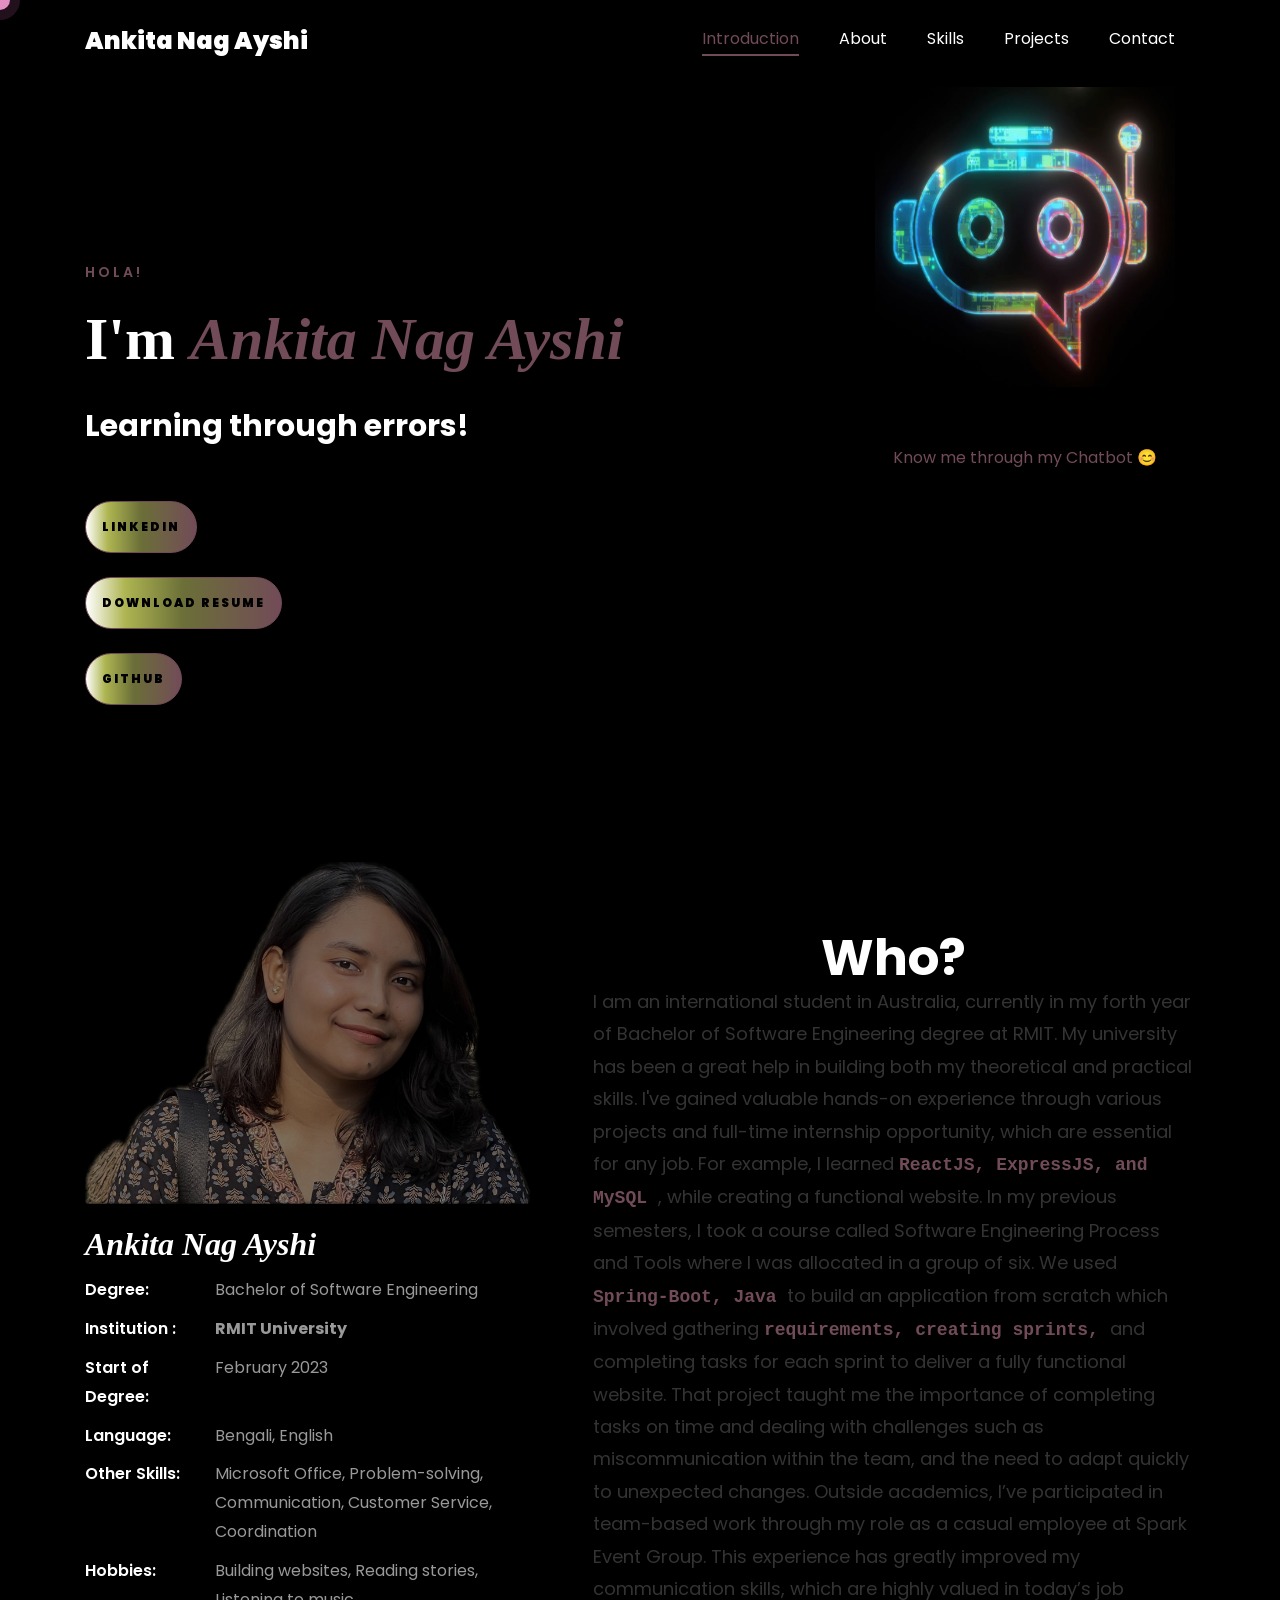
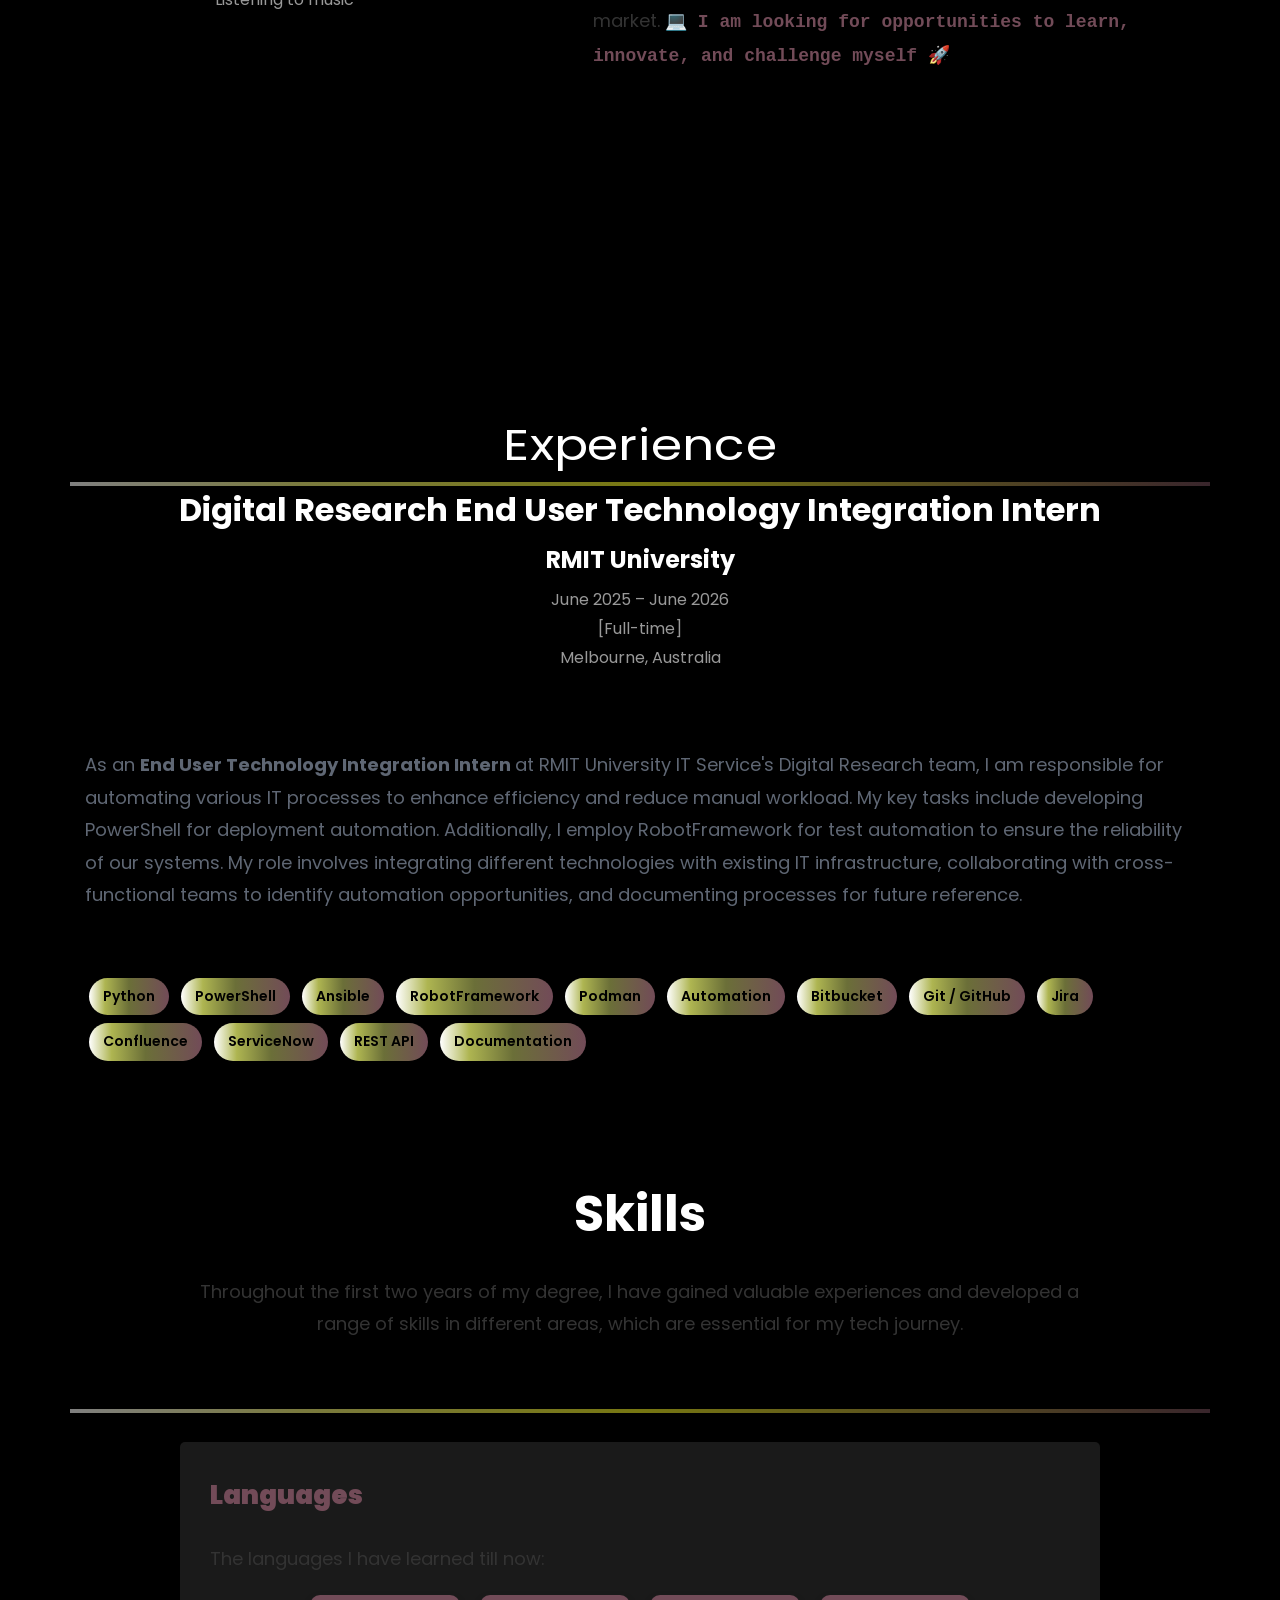
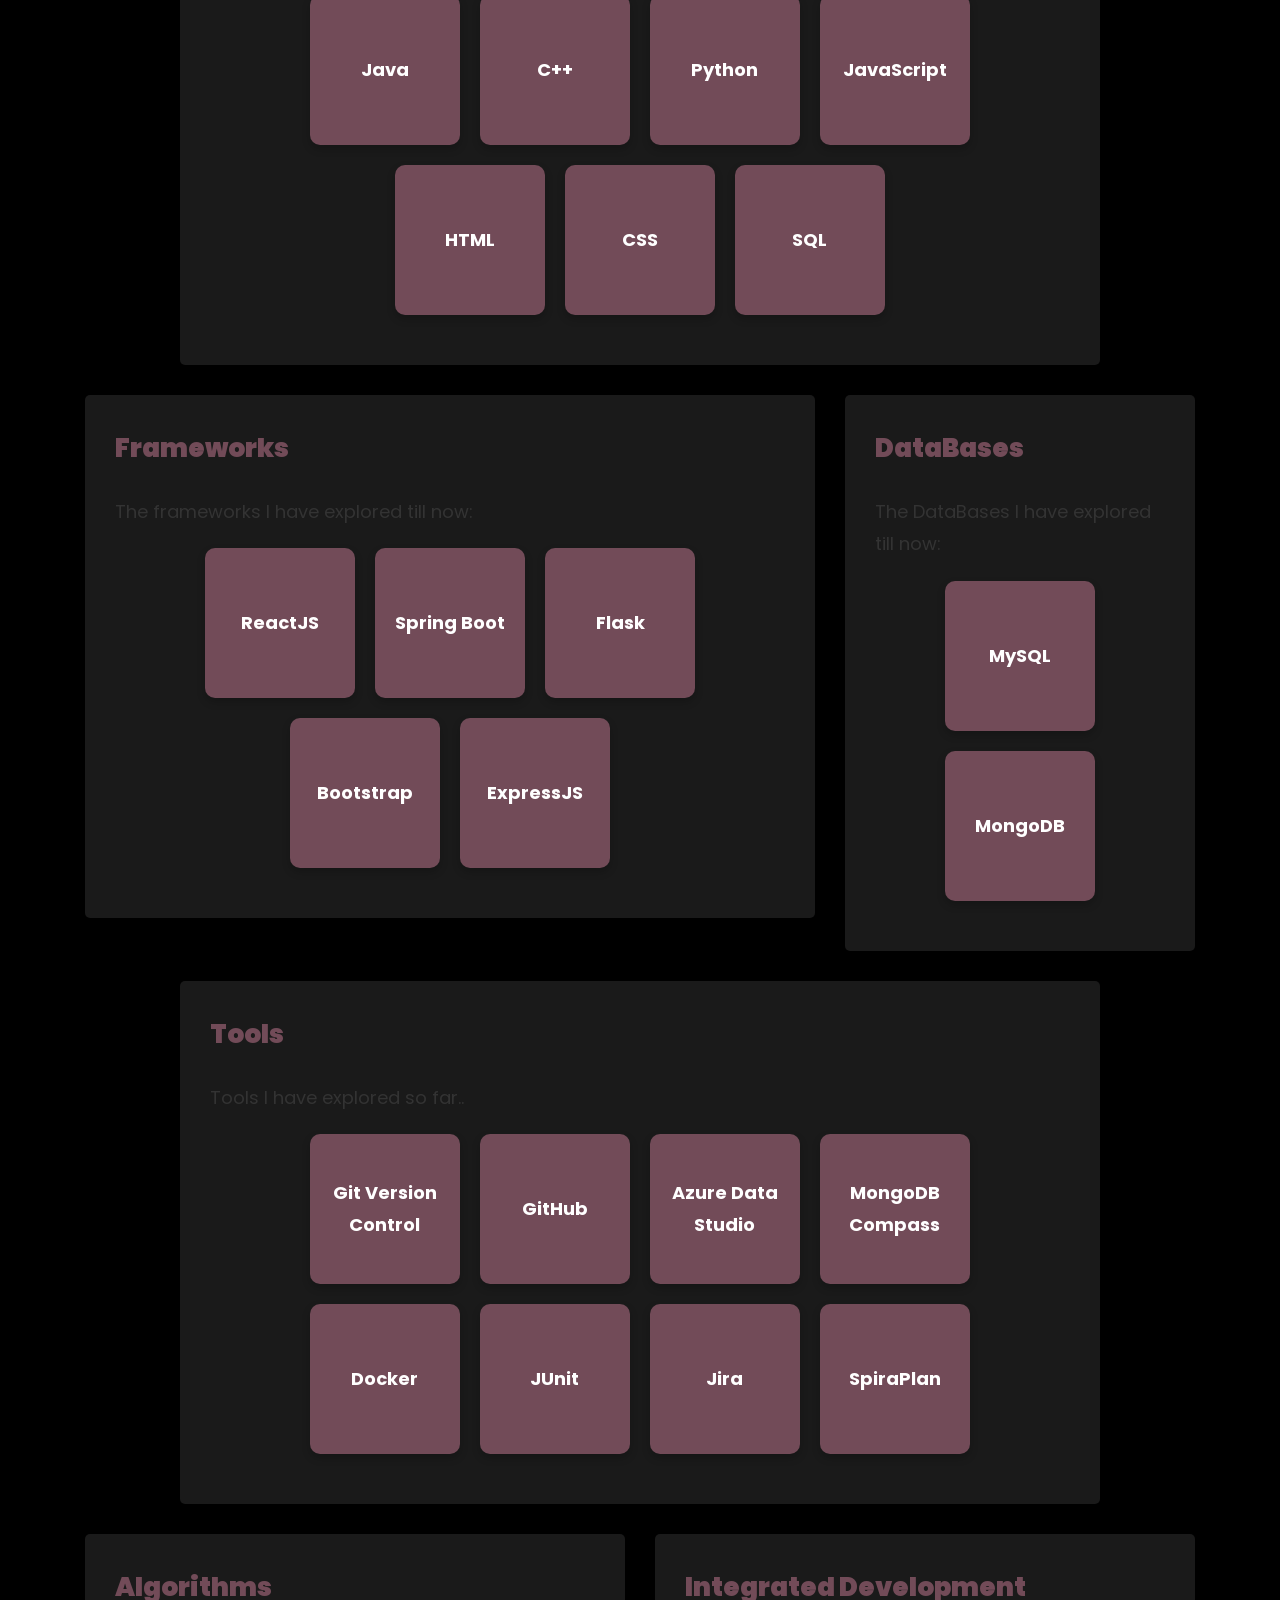
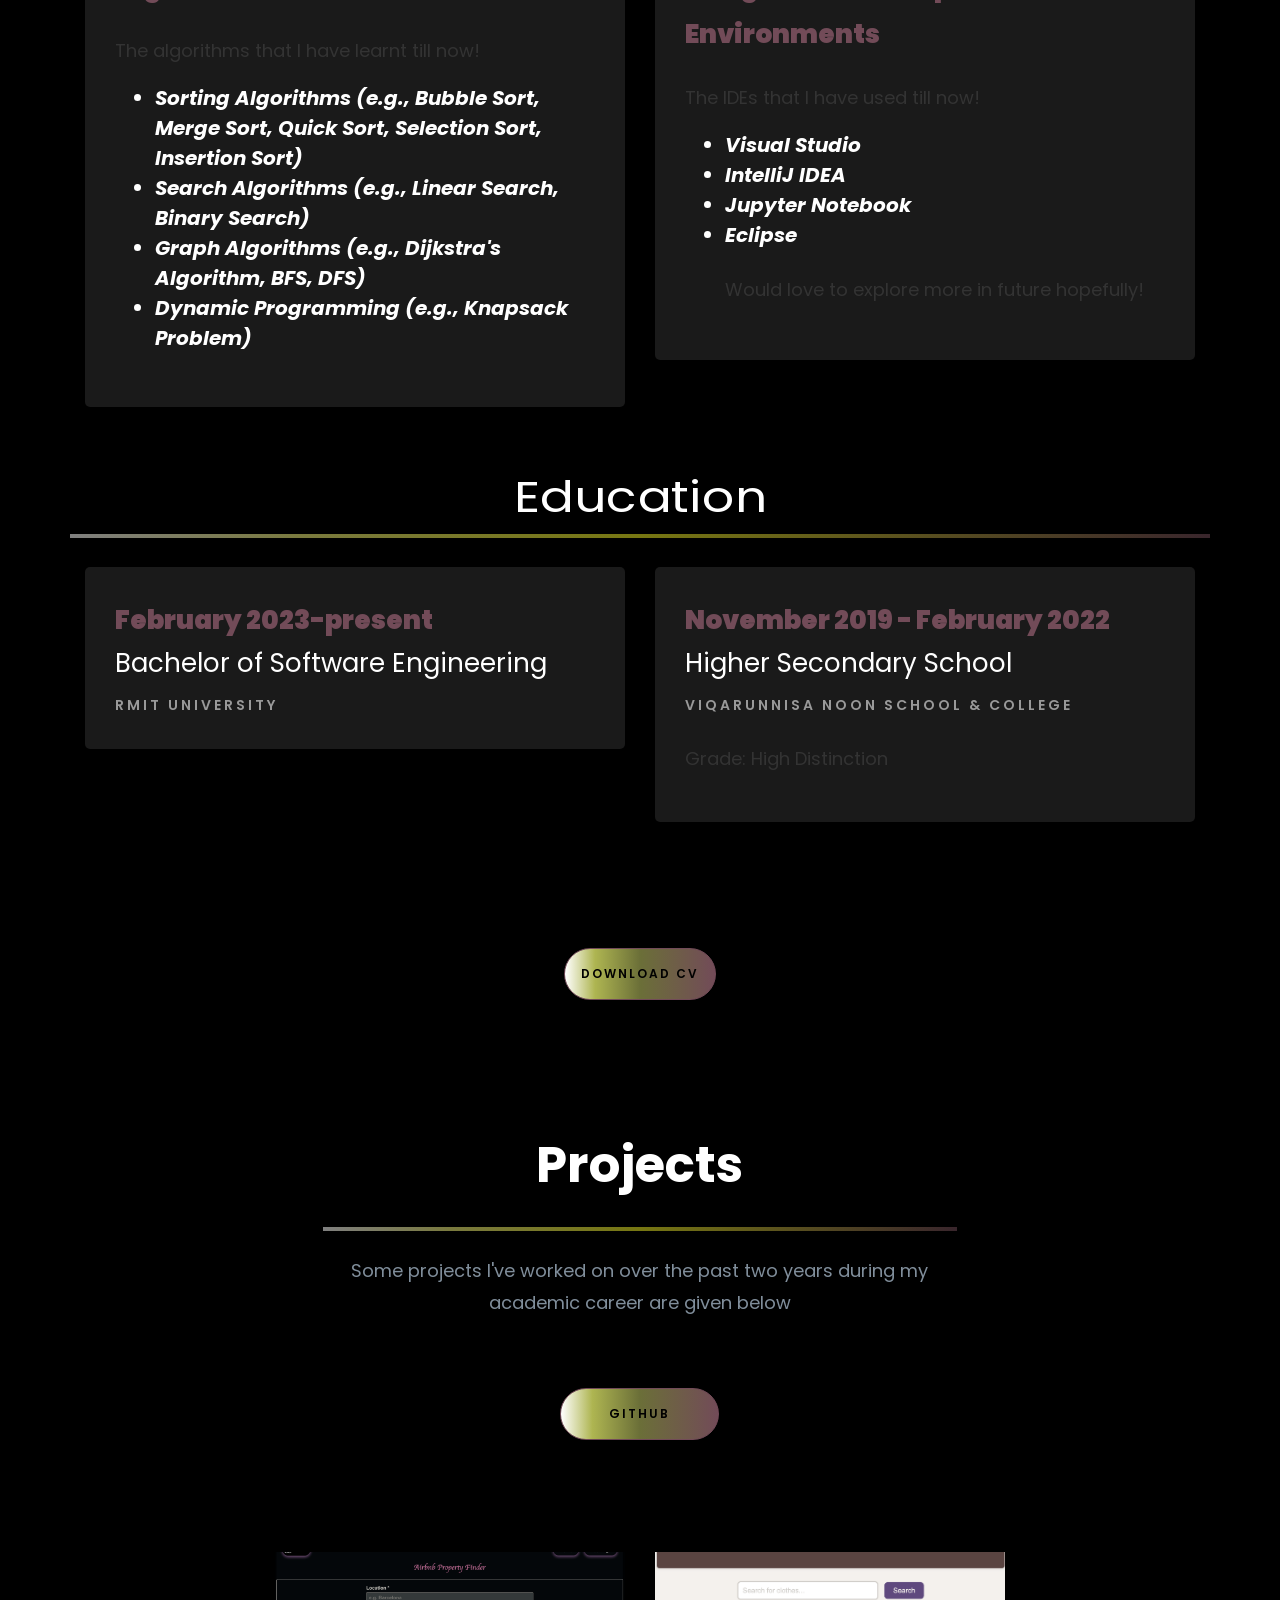
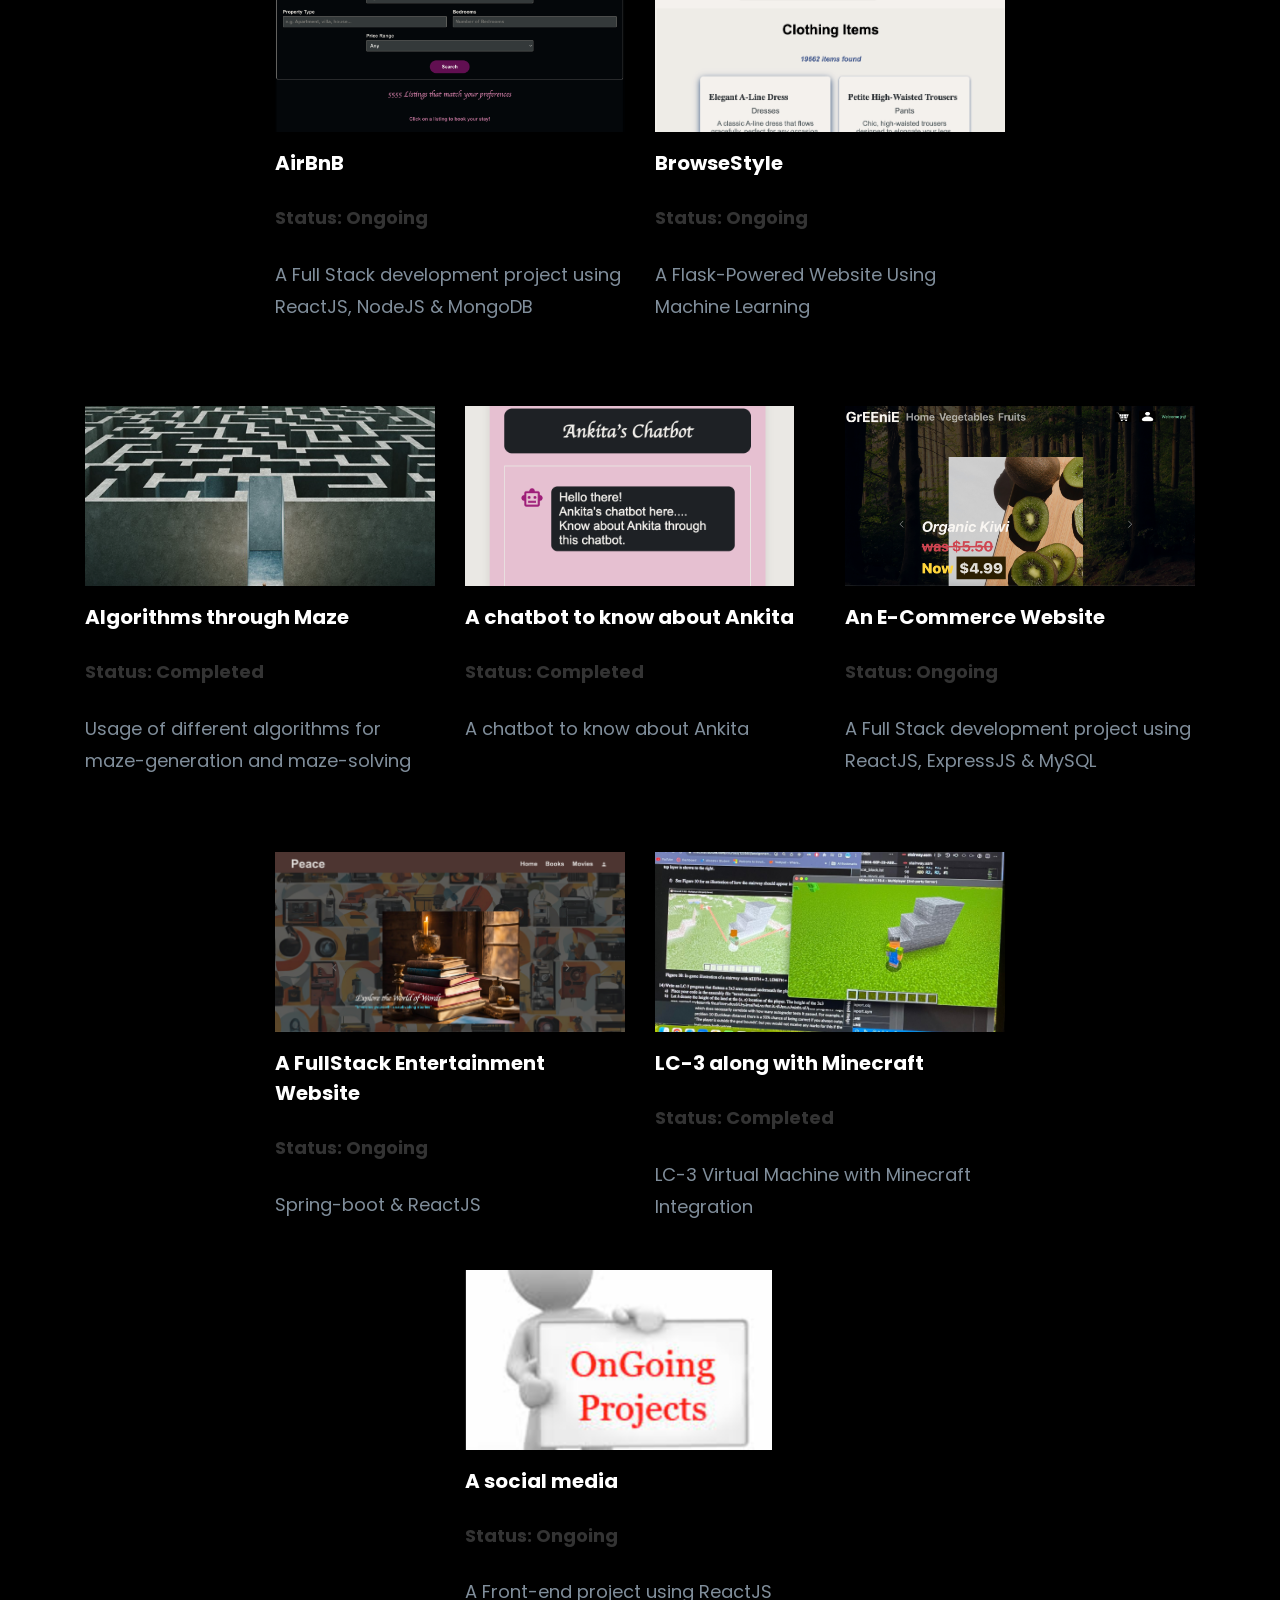
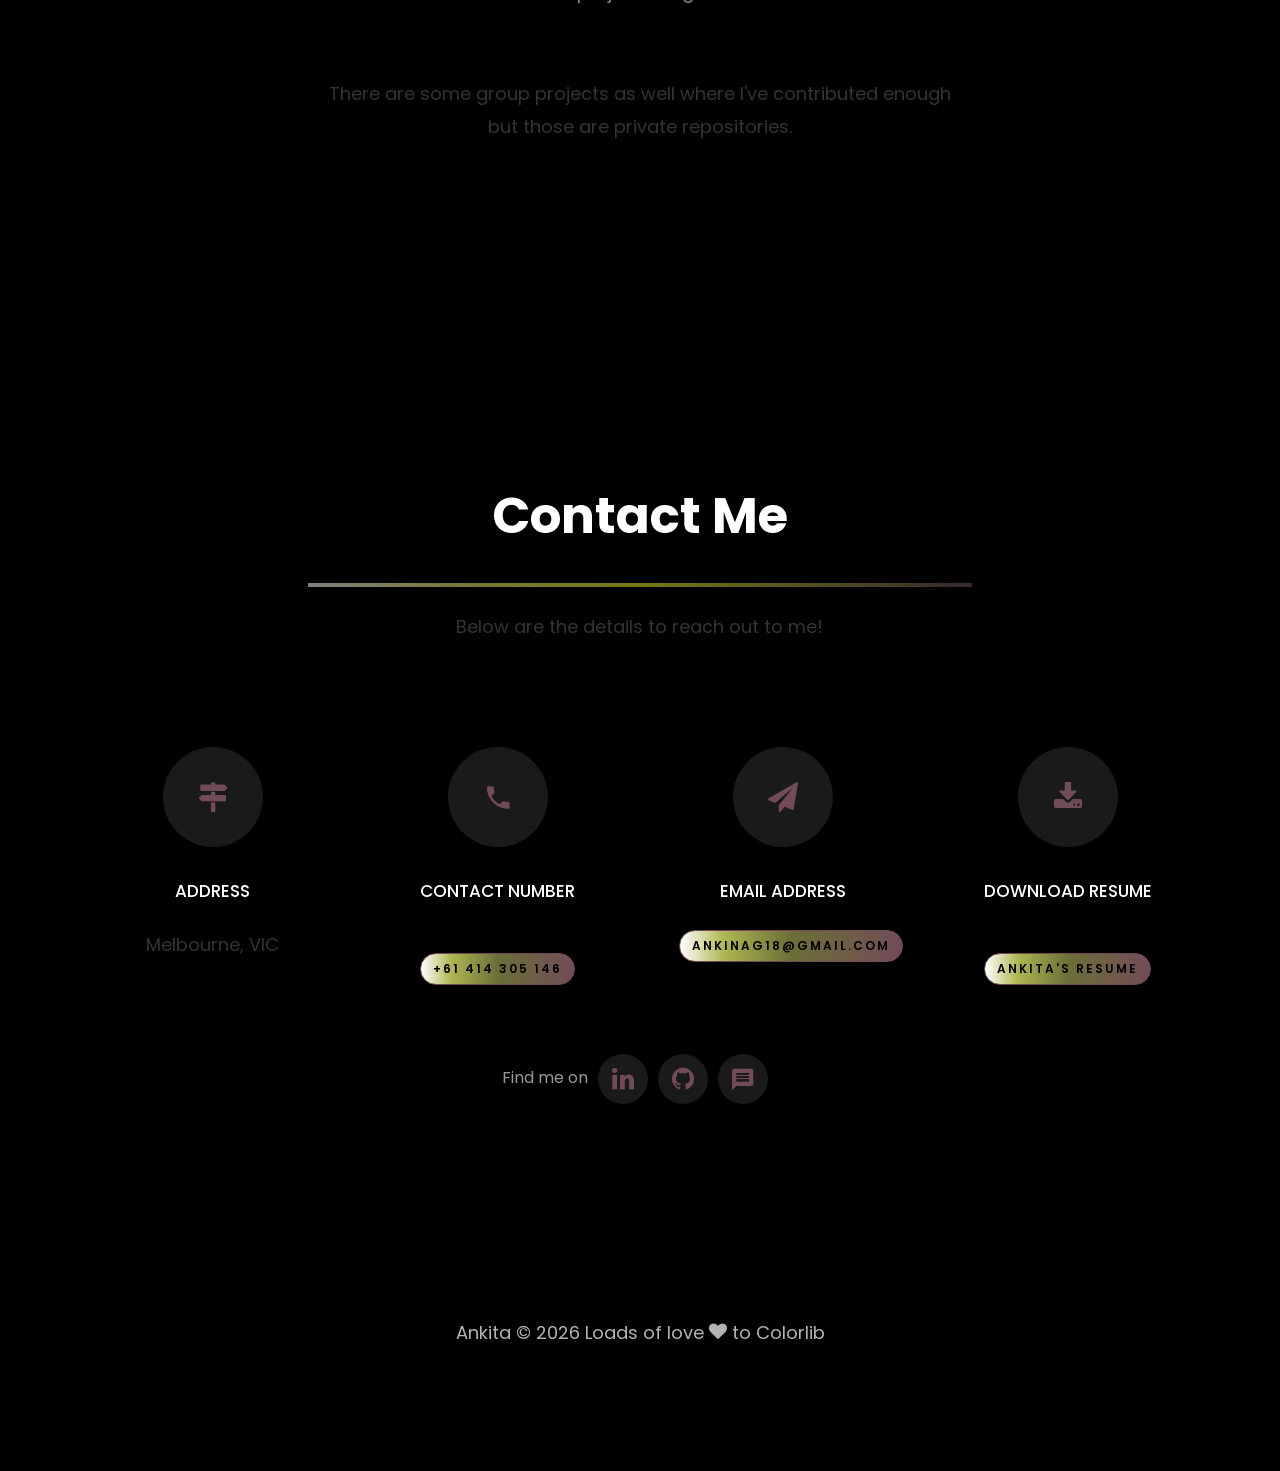
==== index.html @ 3e7c6a50 "chnaged a bit" ====
<!DOCTYPE html>
<html lang="en">

<head>
	<title>Ankita Nag Ayshi</title>
	<meta charset="utf-8">
	<meta name="viewport" content="width=device-width, initial-scale=1, shrink-to-fit=no">

	<link href="https://fonts.googleapis.com/css?family=Poppins:100,200,300,400,500,600,700,800,900" rel="stylesheet">

	<link rel="stylesheet" href="css/open-iconic-bootstrap.min.css">
	<link rel="stylesheet" href="css/animate.css">

	<link rel="stylesheet" href="css/owl.carousel.min.css">
	<link rel="stylesheet" href="css/owl.theme.default.min.css">
	<link rel="stylesheet" href="css/magnific-popup.css">

	<link rel="stylesheet" href="css/aos.css">

	<link rel="stylesheet" href="css/ionicons.min.css">

	<link rel="stylesheet" href="css/flaticon.css">
	<link rel="stylesheet" href="css/icomoon.css">
	<link rel="stylesheet" href="css/style.css">





	<style>
		/*======================================
//--//-->   ABOUT
======================================*/

		.about-mf .box-shadow-full {
			padding-top: 4rem;
			padding-bottom: 4rem;
		}

		.btn:hover {
			/* background-color: #b76f69; Change color on hover */
			transform: scale(1.2);
			/* Make the button pop up */
			/* box-shadow: 0 8px 20px rgba(177, 144, 144, 0.3); */
		}

		.about-mf .about-img {
			margin-bottom: 2rem;
		}

		.about-mf .about-img img {
			margin-left: 10px;
		}


		.skill-mf .progress {
			/* background-color: #cde1f8; */
			margin: .5rem 0 1.2rem 0;
			border-radius: 0;
			height: .7rem;
		}

		.skill-mf .progress .progress-bar {
			height: .7rem;
			background-color: #592f70;
		}


		/* Animation styles */
		#typing-animation {
			position: relative;
			font-size: 30px;
			font-weight: bold;
			color: rgb(255, 255, 255);
			overflow: hidden;
			white-space: nowrap;
			animation: typing 3s steps(20, end) infinite;
		}

		#typing-animation:before {
			content: "";
			/* position: absolute; */
			top: 0;
			left: 0;
			width: 0;
			height: 100%;
			background-color: #ccc;
			animation: typing-cursor 0.5s ease-in-out infinite;
		}

		@keyframes typing {
			from {
				width: 0;
			}

			to {
				width: 100%;
			}
		}

		@keyframes typing-cursor {
			from {
				width: 5px;
			}

			to {
				width: 0;
			}
		}


		/* project image zoom effect */

		.zoom-effect {
			overflow: hidden;
			transition: transform 0.3s ease-out;
		}

		.zoom-effect:hover {
			transform: scale(1.1);
		}


		/* Hide the default cursor */
		body {
			cursor: none;
			/* overflow: hidden;  */
		}


		/* Main cursor */
		.custom-cursor {
			width: 20px;
			height: 20px;
			background: #e28ec3;
			border-radius: 50%;
			position: fixed;
			pointer-events: none;
			z-index: 1000;
			transform: translate(-50%, -50%);
			transition: transform 0.1s ease-out;
		}

		/* Cursor trail or effect */
		.custom-cursor-trail {
			width: 40px;
			height: 40px;
			background: rgba(192, 97, 165, 0.176);
			border-radius: 50%;
			position: fixed;
			pointer-events: none;
			z-index: 999;
			transform: translate(-50%, -50%);
			transition: transform 0.2s ease-out;
		}



		.btn {
			position: relative;
			/* Ensure it is positioned above other elements */
			z-index: 10;
			/* Set a higher z-index */
		}

		/* Flip Card Container for Alignment */
		.flip-card-container {
			display: flex;
			gap: 20px;
			justify-content: center;
			flex-wrap: wrap;
			margin: 20px;
		}

		/* Card Flip Styles */
		.flip-card {
			width: 150px;
			height: 150px;
			perspective: 1000px;
			/* Provides the 3D effect */
		}

		.flip-card-inner {
			position: relative;
			width: 100%;
			height: 100%;
			text-align: center;
			transform-style: preserve-3d;
			transition: transform 0.6s ease-in-out;
		}

		.flip-card:hover .flip-card-inner {
			transform: rotateY(180deg);
		}

		/* Front and Back of the Card */
		.flip-card-front,
		.flip-card-back {
			position: absolute;
			width: 100%;
			height: 100%;
			backface-visibility: hidden;
			display: flex;
			justify-content: center;
			align-items: center;
			font-size: 18px;
			font-weight: bold;
			color: white;
			border-radius: 10px;
			box-shadow: 0 4px 8px rgba(0, 0, 0, 0.2);
		}

		/* Front Side Styles */
		.flip-card-front {
			background-color: #724b58;
		}

		/* Back Side Styles */
		.flip-card-back {

			transform: rotateY(180deg);

		}

		.flip-card-back img {
			max-width: 80%;
			height: auto;
			border-radius: 5px;
		}




		/* about */
		.about-flip-container {

			padding-top: 100px;
			padding-bottom: 150px;
			position: relative;
			width: 100%;
			min-height: 150px;
			/* Ensure enough height for the flip animation */
			overflow: hidden;
			cursor: pointer;
			/* Indicate it's interactive */
		}

		.flip-inner {
			position: relative;
			width: 100%;
			height: 100%;
			/* Fill the container's height */
			display: flex;
			justify-content: center;
			align-items: center;
			perspective: 1000px;
			/* Apply perspective for the flip effect */
			transition: transform 0.6s;
			/* Smooth flip transition */
		}

		.about-flip-front,
		.about-flip-back {
			position: absolute;
			backface-visibility: hidden;
			width: 100%;
			text-align: center;
			transition: transform 0.6s;
			/* Smooth transition for flip effect */
			padding: 20px;
			/* Ensure there is padding for text content */
		}

		.about-flip-front {
			z-index: 2;
		}

		.about-flip-back {
			transform: rotateY(180deg);
			color: #724b58;
			font-family: 'Courier New', Courier, monospace;
			z-index: 1;
		}

		.about-flip-container:hover .about-flip-front {
			transform: rotateY(180deg);
			/* Flip front */
		}

		.about-flip-container:hover .about-flip-back {
			transform: rotateY(0);
			/* Show back */
		}

		p {
			margin-top: 1.5rem;
			/* Ensure spacing between the flipped elements and paragraph */
			font-size: 1.125rem;
			/* Adjust font size if needed */
			color: #333;
			/* Adjust text color if needed */
			transition: color 0.3s ease;
			/* Optional transition for color effect */
		}

		/* Optional: Add hover effect to <p> to indicate the area is interactive */
		.about-flip-container:hover p {
			color: #5f6774;
			/* Change the color on hover */
		}



		.chatbot-container {
			flex: 1;
			/* Ensure it only takes up its allocated space */
			position: relative;
			/* Prevent it from overlapping */
			z-index: 1;
			/* Ensure it doesn't cover the left side */
		}

		/* Chatbot Button Container */
		.chatbot-btn {
			text-decoration: none;
			transition: all 0.3s ease-in-out;
			display: flex;
			flex-direction: column;
			align-items: center;
			justify-content: center;
			position: fixed;
			right: 0;
			bottom: 20px;
			/* Position it at the bottom-right */
			height: 100vh;
			/* Make it take the full height of the screen */
			z-index: 1000;
		}

		/* Chatbot Icon */
		.chatbot-icon {
			width: 300px;
			/* Increase width */
			height: 300px;
			/* Increase height */
			background-color: transparent;
			/* border-radius: 400%; */
			display: flex;
			align-items: center;
			justify-content: center;
			transition: all 0.3s ease-in-out;
			position: relative;
			overflow: hidden;
			animation: pulse 1.5s infinite;
		}

		/* Chatbot Image */
		.chatbot-icon img {
			width: 300px;
			/* Increase icon size */
			height: 300px;
			/* Increase icon size */
			transition: transform 0.3s ease-in-out;
		}

		/* Hover Effect */
		.chatbot-btn:hover .chatbot-icon {
			transform: scale(1.1);
			/* Slightly enlarge on hover */
			background-color: transparent;
		}

		.chatbot-btn:hover img {
			transform: rotate(360deg);
			/* Rotate icon on hover */
		}

		/* Pulsing Animation */
		@keyframes pulse {
			0% {
				/* box-shadow: 0 0 10px rgba(0, 123, 255, 0.5); */
			}

			50% {
				/* box-shadow: 0 0 20px rgba(0, 123, 255, 0.8); */
			}

			100% {
				/* box-shadow: 0 0 10px rgba(0, 123, 255, 0.5); */
			}
		}

		/* Large Screen (Desktop and tablets) */
		@media (min-width: 768px) {
			.chatbot-btn {
				right: 20px;
				bottom: 20px;
			}
		}

		/* Chatbot Button for Small Screens */
		@media (max-width: 767px) {
			.chatbot-btn {
				width: auto;
				/* Ensure it doesn't take full width */
				height: auto;
				/* Remove full height */
				right: 10px;
				/* Adjust position to avoid overlap */
				bottom: 10px;
				/* Keep it at the bottom-right */
				z-index: 1000;
				/* Ensure it stays above other elements */
			}

			.chatbot-icon {
				width: 80px;
				/* Reduce size for small screens */
				height: 80px;
			}

			.chatbot-icon img {
				width: 60px;
				/* Adjust image size */
				height: 60px;
			}
		}


		/* experience section */
		.tech-stack {
			margin-top: 18px;
		}

		.tech-stack span {
			display: inline-block;
			background: linear-gradient(to right, rgb(255, 255, 255) 0%, rgb(174, 181, 81) 20%, rgb(107, 111, 56) 50%, #724b58 100%);
			color: #000;
			padding: 6px 14px;
			margin: 4px;
			border-radius: 20px;
			font-size: 14px;
			font-weight: 600;
			transition: .3s ease;
		}

		.tech-stack span:hover {
			background: #724b58;
			transform: scale(1.05);
		}
	</style>


</head>

<body data-spy="scroll" data-target=".site-navbar-target" data-offset="300">

	<div class="custom-cursor"></div>
	<div class="custom-cursor-trail"></div>
	<script>
		const cursor = document.querySelector('.custom-cursor');
		const trail = document.querySelector('.custom-cursor-trail');

		// Update cursor position
		document.addEventListener('mousemove', (e) => {
			const { clientX: x, clientY: y } = e;

			// Move the main cursor
			cursor.style.transform = `translate(${x}px, ${y}px)`;

			// Add a delay effect for the trail
			setTimeout(() => {
				trail.style.transform = `translate(${x}px, ${y}px)`;
			}, 100); // Adjust delay for smoother trail
		});

		// Cursor click effect
		document.addEventListener('mousedown', () => {
			cursor.style.transform += ' scale(0.8)';
			trail.style.transform += ' scale(1.2)';
		});

		document.addEventListener('mouseup', () => {
			cursor.style.transform = cursor.style.transform.replace(' scale(0.8)', '');
			trail.style.transform = trail.style.transform.replace(' scale(1.2)', '');
		});


		function flipCard(container) {
			if (!container.classList.contains("flipped")) {
				container.classList.add("flipped");
			}
		}



	</script>






	<nav class="navbar navbar-expand-lg navbar-dark ftco_navbar ftco-navbar-light site-navbar-target" id="ftco-navbar">
		<div class="container">
			<a class="navbar-brand" href="index.html">Ankita Nag Ayshi</a>
			<button class="navbar-toggler js-fh5co-nav-toggle fh5co-nav-toggle" type="button" data-toggle="collapse"
				data-target="#ftco-nav" aria-controls="ftco-nav" aria-expanded="false" aria-label="Toggle navigation">
				<span class="oi oi-menu"></span> Menu
			</button>

			<div class="collapse navbar-collapse" id="ftco-nav">
				<ul class="navbar-nav nav ml-auto">
					<li class="nav-item"><a href="#home-section" class="nav-link"><span>Introduction</span></a></li>
					<li class="nav-item"><a href="#about-section" class="nav-link"><span>About</span></a></li>
					<li class="nav-item"><a href="#resume-section" class="nav-link"><span>Skills</span></a></li>
					<li class="nav-item"><a href="#project-section" class="nav-link"><span>Projects</span></a></li>
					<li class="nav-item"><a href="#contact-section" class="nav-link"><span>Contact</span></a></li>
				</ul>
			</div>
		</div>
	</nav>
	<section id="home-section" class="hero">
		<div class="home-slider  owl-carousel">
			<div class="slider-item ">
				<div class="overlay"></div>
				<div class="container">
					<div class="row d-md-flex no-gutters slider-text align-items-end justify-content-center"
						data-scrollax-parent="true">
						<div class="col-md-6 d-flex  align-items-center ftco-animate"
							data-scrollax=" properties: { translateY: '50%' }">
							<div class="text">
								<span class="subheading">Hola!</span>
								<h1 class="mb-4 mt-3" style="font-family: cursive;">I'm <span><i>Ankita Nag Ayshi</i></span></h1>

								<!-- Element to contain animated typing -->
								<span id="typing-animation"></span>
								<!-- Linked In and Download resume button -->
								<p>
									<a href="https://www.linkedin.com/in/ankita-nag-ayshi/"
										class="btn btn-primary py-3 px-3 mt-4"><b>LinkedIn</b></a>
									<br>
									<a href="AnkitaNagAyshiResume.pdf" download="Ankita_Nag_Ayshi_Resume.pdf"
										class="btn btn-primary py-3 px-3 mt-4"><b>Download Resume</b></a>
									<br>
									<a href="https://github.com/Ankita001812" class="btn btn-primary py-3 px-3 mt-4"><b>GitHub</b></a>
								</p>

								<script>

									// Initialize the typing animation
									const typingAnimationElement = document.getElementById('typing-animation');

									// Create an array of typing text
									const typingTexts = [
										'Learning through errors! ',
										'A Techsavvy    ',
										'A Programmer   ',
										'A Student   ',

									];

									// Create a function to display the typing animation for a given text
									function playTypingAnimation(text) {
										// Loop through each character and add it to the element
										for (let i = 0; i < text.length; i++) {
											setTimeout(() => {
												typingAnimationElement.textContent += text[i];
											}, i * 100); // Increase the delay to slow down the typing animation
										}

										// Once the animation is complete, reset the text and start over
										setTimeout(() => {
											typingAnimationElement.textContent = '';
											playTypingAnimation(typingTexts[(typingTexts.indexOf(text) + 1) % typingTexts.length]);
										}, text.length * 250);
									}

									// Start the typing animation loop
									playTypingAnimation(typingTexts[0]);

								</script>

								<br>

							</div>
						</div>

						<!-- Right Side: Chatbot Button -->
						<div class="col-md-6 d-flex  align-items-right ftco-animate chatbot-container">
							<a href="https://ankita001812.github.io/Chatbot-for-portfolio/" class="chatbot-btn" target="_blank">
								<div class="chatbot-icon">
									<img src="images/chat-icon.png" alt="Chatbot">
								</div>
								<br>
								<br>
								<div class="chatbot-text">Know me through my Chatbot 😊</div>
							</a>
						</div>


					</div>




				</div>
			</div>
		</div>


	</section>


	<section class="ftco-about img ftco-section ftco-no-pb fade-in" id="about-section">
		<div class="container">
			<div class="row d-flex align-items-stretch">
				<div class="col-md-6 col-lg-5 d-flex">
					<div class="img-about img d-flex align-items-stretch">
						<div class="overlay">
							<div class="row">
								<div class="col-sm-12">
									<div class="about-img">
										<img src="images/port_bg.png" class="img-fluid rounded b-shadow-a" alt="Ankita"
											style="opacity: 0.5;">
									</div>
								</div>
								<div class="col-sm-12">
									<div class="about-info mt-3">
										<h2 style="font-family: cursive;"><b><i><span>Ankita Nag Ayshi</span></b></i></h2>

										<ul class="about-info mt-6 px-md-0 px-2">
											<li class="d-flex"><span class="title-s">Degree: </span> <span>Bachelor of Software
													Engineering</span></li>
											<li class="d-flex"><span>Institution : </span><b> RMIT University </b></li>
											<li class="d-flex"><span>Start of Degree:</span> <span>February 2023</span></li>
											<li class="d-flex"><span>Language:</span> <span>Bengali, English</span></li>
											<li class="d-flex"><span>Other Skills:</span> <span>Microsoft Office, Problem-solving,
													Communication,
													Customer Service, Coordination</span></li>
											<li class="d-flex"><span>Hobbies:</span> <span>Building websites, Reading stories, Listening to
													music</span></li>
										</ul>

									</div>
								</div>
							</div>
						</div>
					</div>
				</div>

				<div class="col-md-6 col-lg-7 pl-lg-5 pb-5">
					<div class="row justify-content-start pb-3">
						<div class="col-md-12 heading-section ftco-animate">
							<!-- Wrapper for the flip effect on Who? and Ankita -->
							<div class="about-flip-container" onmouseover="flipCard(this)">
								<!-- Flip Effect Container -->
								<div class="flip-inner">
									<h2 class="about-flip-front">Who?</h2>
									<h2 class="about-flip-back" style="font-family: cursive;">Ankita</h2>
								</div>

								<!-- Paragraph content will be visible after hover and flipping effect applied -->
								<p>I am an international student in Australia, currently in my forth year of Bachelor of Software
									Engineering degree at RMIT. My university has been a great help in building both my theoretical and
									practical skills. I've gained valuable hands-on experience through various projects and full-time internship opportunity,
									which are essential for any job. For example, I learned <b
										style="font-family: monospace; color: #724b58;"> ReactJS, ExpressJS, and MySQL </b>, while creating
									a functional website.

									In my previous semesters, I took a course called Software Engineering Process and Tools where I was
									allocated in a group of six. We used <b style="font-family: monospace; color: #724b58;">Spring-Boot,
										Java </b> to build an application from scratch which involved gathering <b
										style="font-family: monospace; color: #724b58;">requirements, creating sprints, </b> and completing
									tasks for each sprint to deliver a fully functional website. That project taught me the importance of
									completing tasks on time and dealing with challenges such as miscommunication within the team, and the
									need to adapt quickly to unexpected changes.

									Outside academics, I’ve participated in team-based work through my role as a casual employee at Spark
									Event Group. This experience has greatly improved my communication skills, which are highly valued in
									today’s job market.

									<b style="font-family: monospace; color: #724b58;"> 💻 I am looking for opportunities to learn,
										innovate, and challenge myself </b>🚀
								</p>

							</div>



						</div>
					</div>
				</div>



			</div>
		</div>
	</section>


	<section class="ftco-section ftco-no-pb" id="resume-section">
		<div class="container">
			<div class="row">
				<h1 class="big-4">Experience</h1>
				<div class="underline"></div>
			</div>

			<div class="experience-timeline">

				<div class="experience-card">
					<div class="exp-header">
						<h2>
							<center><b>Digital Research End User Technology Integration Intern</b></center>
						</h2>
						<h4>
							<center><b>RMIT University</b></center>
						</h4>
					</div>
					<span class="exp-date">
						<center>June 2025 – June 2026</center>
					</span>
					<span class="exp-date">
						<center>[Full-time]</center>
					</span>
					<span class="exp-location">
						<center>Melbourne, Australia</center>
					</span>
					<br>
					<span class="exp-description">

						<p class="mt-5" style="color: #5f6774;">As an <b> End User Technology Integration Intern </b>at RMIT
							University IT Service's Digital Research
							team, I am responsible for automating various IT processes to enhance efficiency and reduce manual
							workload. My key tasks include developing PowerShell for
							deployment automation. Additionally, I employ RobotFramework for test automation to ensure the reliability
							of our systems. My role involves integrating different technologies with existing IT infrastructure,
							collaborating
							with cross-functional teams to identify automation opportunities, and documenting processes for future
							reference.</p>
					</span>
					<br>

					<div class="tech-stack">
						<span>Python</span>
						<span>PowerShell</span>
						<span>Ansible</span>
						<span>RobotFramework</span>
						<span>Podman</span>
						<span>Automation</span>
						<span>Bitbucket</span>
						<span>Git / GitHub</span>
						<span>Jira</span>
						<span>Confluence</span>
						<span>ServiceNow</span>
						<span>REST API</span>
						<span>Documentation</span>
					</div>
				</div>

			</div>
		</div>
	</section>




	<section class="ftco-section ftco-no-pb" id="resume-section">
		<div class="container">
			<div class="row justify-content-center pb-5">
				<div class="col-md-10 heading-section text-center ftco-animate">
					<h2 class="mb-4">Skills</h2>
					<p>Throughout the first two years of my degree, I have gained valuable experiences and developed a range of
						skills in different areas, which are essential for my tech journey.</p>
				</div>
			</div>

			<div class="row">
				<div class="underline"></div>
			</div>
			<br>

			<div class="row justify-content-center">

				<div class="col-md-10 ">
					<div class="resume-wrap ftco-animate">
						<span class="date">Languages</span>
						<p class="mt-4">The languages I have learned till now:</p>
						<div class="flip-card-container">
							<div class="flip-card">
								<div class="flip-card-inner">
									<div class="flip-card-front">
										Java
									</div>
									<div class="flip-card-back">
										<img src="images/java.png" alt="Java Logo">
									</div>
								</div>
							</div>

							<div class="flip-card">
								<div class="flip-card-inner">
									<div class="flip-card-front">
										C++
									</div>
									<div class="flip-card-back">
										<img src="images/c.png" alt="C++ Logo">
									</div>
								</div>
							</div>
							<div class="flip-card">
								<div class="flip-card-inner">
									<div class="flip-card-front">
										Python
									</div>
									<div class="flip-card-back">
										<img src="images/python.png" alt="Python Logo">
									</div>
								</div>
							</div>
							<div class="flip-card">
								<div class="flip-card-inner">
									<div class="flip-card-front">
										JavaScript
									</div>
									<div class="flip-card-back">
										<img src="images/js.png" alt="JavaScript Logo">
									</div>
								</div>
							</div>
							<div class="flip-card">
								<div class="flip-card-inner">
									<div class="flip-card-front">
										HTML
									</div>
									<div class="flip-card-back">
										<img src="images/html.png" alt="html Logo">
									</div>
								</div>
							</div>
							<div class="flip-card">
								<div class="flip-card-inner">
									<div class="flip-card-front">
										CSS
									</div>
									<div class="flip-card-back">
										<img src="images/css.png" alt="Python Logo">
									</div>
								</div>
							</div>
							<div class="flip-card">
								<div class="flip-card-inner">
									<div class="flip-card-front">
										SQL
									</div>
									<div class="flip-card-back">
										<img src="images/mysql.png" alt="MySQL Logo">
									</div>
								</div>
							</div>


						</div>


					</div>
				</div>
			</div>

			<div class="row justify-content-center">


				<div class="col-md-8">
					<div class="resume-wrap ftco-animate">
						<span class="date">Frameworks</span>
						<p class="mt-4">The frameworks I have explored till now:</p>
						<div class="flip-card-container">
							<div class="flip-card">
								<div class="flip-card-inner">
									<div class="flip-card-front">
										ReactJS
									</div>
									<div class="flip-card-back">
										<img src="images/reactjs.png" alt="ReactJS Logo">
									</div>
								</div>
							</div>
							<div class="flip-card">
								<div class="flip-card-inner">
									<div class="flip-card-front">
										Spring Boot
									</div>
									<div class="flip-card-back">
										<img src="images/spring-boot.png" alt="Spring Boot Logo">
									</div>
								</div>
							</div>
							<div class="flip-card">
								<div class="flip-card-inner">
									<div class="flip-card-front">
										Flask
									</div>
									<div class="flip-card-back">
										<img src="images/flask.png" alt="Flask Logo">
									</div>
								</div>
							</div>
							<div class="flip-card">
								<div class="flip-card-inner">
									<div class="flip-card-front">
										Bootstrap
									</div>
									<div class="flip-card-back">
										<img src="images/boot.png" alt="Bootstrap Logo">
									</div>
								</div>
							</div>
							<div class="flip-card">
								<div class="flip-card-inner">
									<div class="flip-card-front">
										ExpressJS
									</div>
									<div class="flip-card-back">
										<img src="images/ex.png" alt="ExpressJS Logo">
									</div>
								</div>
							</div>
						</div>
					</div>
				</div>



				<div class="col-md-4">
					<div class="resume-wrap ftco-animate">
						<span class="date">DataBases</span>
						<p class="mt-4">The DataBases I have explored till now:</p>
						<div class="flip-card-container">
							<div class="flip-card">
								<div class="flip-card-inner">
									<div class="flip-card-front">
										MySQL
									</div>
									<div class="flip-card-back">
										<img src="images/mysql.png" alt="MySQL Logo">
									</div>
								</div>
							</div>
							<div class="flip-card">
								<div class="flip-card-inner">
									<div class="flip-card-front">
										MongoDB
									</div>
									<div class="flip-card-back">
										<img src="images/mongodb.png" alt="MongoDB Logo">
									</div>
								</div>
							</div>

						</div>
					</div>
				</div>




			</div>
			<div class="row justify-content-center">
				<div class="col-md-10">
					<div class="resume-wrap ftco-animate">
						<span class="date">Tools</span>
						<p class="mt-4">Tools I have explored so far..</p>
						<div class="flip-card-container">
							<div class="flip-card">
								<div class="flip-card-inner">
									<div class="flip-card-front">
										Git Version Control
									</div>
									<div class="flip-card-back">
										<img src="images/git.png" alt="Git Logo">
									</div>
								</div>
							</div>
							<div class="flip-card">
								<div class="flip-card-inner">
									<div class="flip-card-front">
										GitHub
									</div>
									<div class="flip-card-back">
										<img src="images/github.png" alt="GitHub Logo">
									</div>
								</div>
							</div>
							<div class="flip-card">
								<div class="flip-card-inner">
									<div class="flip-card-front">
										Azure Data Studio
									</div>
									<div class="flip-card-back">
										<img src="images/azure-data-studio.png" alt="Azure Data Studio Logo">
									</div>
								</div>
							</div>
							<div class="flip-card">
								<div class="flip-card-inner">
									<div class="flip-card-front">
										MongoDB Compass
									</div>
									<div class="flip-card-back">
										<img src="images/mongodb.png" alt="MongoDB Compass Logo">
									</div>
								</div>
							</div>
							<div class="flip-card">
								<div class="flip-card-inner">
									<div class="flip-card-front">
										Docker
									</div>
									<div class="flip-card-back">
										<img src="images/docker.png" alt="Docker Logo">
									</div>
								</div>
							</div>
							<div class="flip-card">
								<div class="flip-card-inner">
									<div class="flip-card-front">
										JUnit
									</div>
									<div class="flip-card-back">
										<img src="images/junit.png" alt="JUnit Logo">
									</div>
								</div>
							</div>
							<div class="flip-card">
								<div class="flip-card-inner">
									<div class="flip-card-front">
										Jira
									</div>
									<div class="flip-card-back">
										<img src="images/jira.png" alt="Jira Logo">
									</div>
								</div>
							</div>
							<div class="flip-card">
								<div class="flip-card-inner">
									<div class="flip-card-front">
										SpiraPlan
									</div>
									<div class="flip-card-back">
										<img src="images/spiraplan.png" alt="SpiraPlan Logo">
									</div>
								</div>
							</div>
						</div>
					</div>
				</div>
			</div>


			<div class="row justify-content-center">
				<div class="col-md-6">
					<div class="resume-wrap ftco-animate just">
						<span class="date">Algorithms</span>
						<p class="mt-4">The algorithms that I have learnt till now!
						<ul>
							<h5>
								<b>
									<i>
										<li>Sorting Algorithms (e.g., Bubble Sort, Merge Sort, Quick Sort, Selection Sort, Insertion Sort)
										</li>
										<li>Search Algorithms (e.g., Linear Search, Binary Search)</li>
										<li>Graph Algorithms (e.g., Dijkstra's Algorithm, BFS, DFS)</li>
										<li>Dynamic Programming (e.g., Knapsack Problem)</li>
									</i>
								</b>
							</h5>
						</ul>
						</p>
					</div>
				</div>




				<div class="col-md-6">
					<div class="resume-wrap ftco-animate just">
						<span class="date">Integrated Development Environments</span>
						<p class="mt-4">The IDEs that I have used till now!
						<ul>
							<h5>
								<b>
									<i>
										<li>Visual Studio</li>
										<li>IntelliJ IDEA</li>
										<li>Jupyter Notebook</li>
										<li>Eclipse</li>
									</i>
								</b>
							</h5>
							<p>Would love to explore more in future hopefully!</p>
						</ul>
						</p>
					</div>
				</div>
			</div>

			<br>

			<div class="row">
				<h1 class="big-4">Education</h1>
				<div class="underline"></div>
			</div>
			<br>

			<div class="row">
				<div class="col-md-6">
					<div class="resume-wrap ftco-animate">
						<span class="date">February 2023-present</span>
						<h2>Bachelor of Software Engineering</h2>
						<span class="position">RMIT University</span>

					</div>
				</div>

				<div class="col-md-6">
					<div class="resume-wrap ftco-animate">
						<span class="date">November 2019 - February 2022</span>
						<h2>Higher Secondary School</h2>
						<span class="position">Viqarunnisa Noon School & College</span>
						<p class="mt-4">Grade: High Distinction</p>
					</div>
				</div>
			</div>
		</div>



		<div class="row justify-content-center mt-5">
			<div class="col-md-6 text-center ftco-animate">
				<p><a href="AnkitaNagAyshiResume.pdf" download="Ankita_Nag_Ayshi_Resume.pdf"
						class="btn btn-primary py-3 px-3 mt-4">Download
						CV</a></p>
			</div>
		</div>
		</div>
	</section>





	<section class="ftco-section" id="project-section">
		<div class="container">
			<!-- first two -->
			<div class="row justify-content-center mb-5 pb-5">
				<div class="col-md-7 heading-section text-center ftco-animate">
					<h2 class="mb-4">Projects</h2>
					<div class="underline"></div>
					<p style="color: rgb(128, 142, 155);"> Some projects I've worked on over the past two years during my academic
						career are given below </p>
					<br>
					<p><a href="https://github.com/users/Ankita001812/achievements/quickdraw"
							class="btn btn-primary py-3 px-5">GitHub</a></p>
				</div>
			</div>

			<div class="row d-flex justify-content-center">
				<div class="col-md-4 d-flex ftco-animate">
					<div class="blog-entry justify-content-end">
						<a href="https://github.com/Ankita001812/AirBnB" class="block-20 zoom-effect"
							style="background-image: url('images/airbnb.png');">
						</a>
						<div class="text mt-3 float-right d-block">
							<h3 class="heading"><a href="https://github.com/Ankita001812/AirBnB"><b>AirBnB</b></a></h3>
							<p><b>Status: Ongoing</b></p>
							<p style="color: rgb(128, 142, 155);">A Full Stack development project using ReactJS, NodeJS & MongoDB
							</p>
						</div>
					</div>
				</div>

				<div class="col-md-4 d-flex ftco-animate">
					<div class="blog-entry justify-content-end">
						<a href="https://github.com/Ankita001812/BrowseStyle" class="block-20 zoom-effect"
							style="background-image: url('images/browse.png');">
						</a>
						<div class="text mt-3 float-right d-block">

							<h3 class="heading"><a href="https://github.com/Ankita001812/BrowseStyle"><b>BrowseStyle</b></a>
							</h3>
							<p><b>Status: Ongoing</b></p>
							<p style="color: rgb(128, 142, 155);">A Flask-Powered Website Using Machine Learning</p>
							</p>
						</div>
					</div>
				</div>


			</div>

			<br>
			<div class="row d-flex justify-content-center">
				<div class="col-md-4 d-flex ftco-animate">
					<div class="blog-entry justify-content-end">
						<a href="https://github.com/Ankita001812/Algorithms-through-maze/blob/main/mazeGenSkeleton2/README.md"
							class="block-20 zoom-effect" style="background-image: url('images/maze.png');">
						</a>
						<div class="text mt-3 float-right d-block">
							<h3 class="heading"><a
									href="https://github.com/Ankita001812/Algorithms-through-maze/blob/main/mazeGenSkeleton2/README.md"><b>Algorithms
										through Maze</b></a></h3>
							<p><b>Status: Completed</b></p>
							<p style="color: rgb(128, 142, 155);">Usage of different algorithms for maze-generation and maze-solving
							</p>
						</div>
					</div>
				</div>
				<div class="col-md-4 d-flex ftco-animate">
					<div class="blog-entry justify-content-end">
						<a href="https://ankita001812.github.io/Chatbot-for-portfolio/" class="block-20 zoom-effect"
							style="background-image: url('images/chat-bot.png');">
						</a>
						<div class="text mt-3 float-right d-block">

							<h3 class="heading"><a href="https://ankita001812.github.io/Chatbot-for-portfolio/"><b>A chatbot to know
										about Ankita</b></a>
							</h3>
							<p><b>Status: Completed</b></p>
							<p style="color: rgb(128, 142, 155);">A chatbot to know about Ankita
							</p>
						</div>
					</div>
				</div>

				<div class="col-md-4 d-flex ftco-animate">
					<div class="blog-entry justify-content-end">
						<a href="https://ankita001812.github.io/Greenie/" class="block-20 zoom-effect"
							style="background-image: url('images/green.png');">
						</a>
						<div class="text mt-3 float-right d-block">

							<h3 class="heading"><a href="https://ankita001812.github.io/Greenie/"><b>An E-Commerce Website</b></a>
							</h3>
							<p><b>Status: Ongoing</b></p>
							<p style="color: rgb(128, 142, 155);">A Full Stack development project using ReactJS, ExpressJS & MySQL
							</p>
						</div>
					</div>
				</div>

			</div>
			<br>
			<!-- next two projects -->
			<div class="row d-flex justify-content-center">
				<div class="col-md-4 d-flex ftco-animate">
					<div class="blog-entry ">
						<a href="https://github.com/Ankita001812/Peace" class="block-20 zoom-effect"
							style="background-image: url('images/peace.png');">
						</a>
						<div class="text mt-3 float-right d-block">

							<h3 class="heading"><a href="https://github.com/Ankita001812/Peace"><b>A FullStack Entertainment
										Website</b></a></h3>
							<p><b>Status: Ongoing</b></p>
							<p style="color: rgb(128, 142, 155);">Spring-boot & ReactJS</p>
						</div>
					</div>
				</div>

				<div class="col-md-4 d-flex ftco-animate">
					<div class="blog-entry justify-content-end">
						<a href="https://github.com/Ankita001812/Minecraft" class="block-20 zoom-effect"
							style="background-image: url('images/mine.jpeg');">
						</a>
						<div class="text mt-3 float-right d-block">

							<h3 class="heading"><a href="https://github.com/Ankita001812/Minecraft"><b>LC-3 along with
										Minecraft</b></a></h3>
							<p><b>Status: Completed</b></p>
							<p style="color: rgb(128, 142, 155);">LC-3 Virtual Machine with Minecraft Integration</p>
						</div>
					</div>
				</div>
			</div>
			<div class="row d-flex justify-content-center">

				<div class="col-md-4 d-flex ftco-animate">
					<div class="blog-entry justify-content-end">
						<a href="https://github.com/Ankita001812/Frens" class="block-20 zoom-effect"
							style="background-image: url('images/frens.png');">
						</a>
						<div class="text mt-3 float-right d-block">

							<h3 class="heading"><a href="https://github.com/Ankita001812/Frens"><b>A social media</b></a></h3>
							<p><b>Status: Ongoing</b></p>
							<p style="color: rgb(128, 142, 155);">A Front-end project using ReactJS</p>
						</div>
					</div>
				</div>
			</div>
			<div class="row justify-content-center mb-5 pb-5">
				<div class="col-md-7 heading-section text-center ftco-animate">

					<p> There are some group projects as well where I've contributed enough but those are private repositories.
					</p>

				</div>
			</div>

		</div>
	</section>



	<section class="ftco-section contact-section ftco-no-pb" id="contact-section">
		<div class="container">
			<div class="row justify-content-center mb-5 pb-3">
				<div class="col-md-7 heading-section text-center ftco-animate">
					<h2 class="mb-4">Contact Me</h2>

					<div class="row">
						<div class="underline"></div>
					</div>
					<p>Below are the details to reach out to me!</p>
				</div>
			</div>

			<div class="row d-flex contact-info mb-5">
				<div class="col-md-6 col-lg-3 d-flex ftco-animate">
					<div class="align-self-stretch box p-4 text-center">
						<div class="icon d-flex align-items-center justify-content-center">
							<span class="icon-map-signs"></span>
						</div>
						<h3 class="mb-4">Address</h3>
						<p>Melbourne, VIC</p>
					</div>
				</div>
				<div class="col-md-6 col-lg-3 d-flex ftco-animate">
					<div class="align-self-stretch box p-4 text-center">
						<div class="icon d-flex align-items-center justify-content-center">
							<span class="icon-phone2"></span>
						</div>
						<h3 class="mb-4">Contact Number</h3>
						<p><a href="tel://0414305146" class="btn btn-primary mt-4"> +61 414 305 146</a></p>
					</div>
				</div>
				<div class="col-md-6 col-lg-3 d-flex ftco-animate">
					<div class="align-self-stretch box p-4 text-center">
						<div class="icon d-flex align-items-center justify-content-center">
							<span class="icon-paper-plane"></span>
						</div>
						<h3 class="mb-4">Email Address</h3>
						<p><a href="mailto:ankinag18@gmail.com" class="btn btn-primary ">ankinag18@gmail.com</a></p>
					</div>
				</div>
				<div class="col-md-6 col-lg-3 d-flex ftco-animate">
					<div class="align-self-stretch box p-4 text-center">
						<div class="icon d-flex align-items-center justify-content-center">
							<span class="icon-download"></span>
						</div>
						<h3 class="mb-4">Download Resume</h3>
						<p><a href="AnkitaNagAyshiResume.pdf" download="Ankita_Nag_Ayshi_Resume.pdf" class="btn btn-primary mt-4">
								Ankita's
								Resume
							</a></p>
					</div>
				</div>

				<div class="container">
					<br>
					<ul class="ftco-footer-social list-unstyled d-flex justify-content-center align-items-center mb-0">
						<li class="ftco-animate normal-txt">Find me on </li>
						<li class="ftco-animate"><a href="https://www.linkedin.com/in/ankita-nag-ayshi/"><span
									class="icon-linkedin"></span></a></li>
						</li>
						<li class="ftco-animate"><a href="https://github.com/Ankita001812"><span class="icon-github"></span></a>
						</li>
						<li class="ftco-animate"><a href="mailto:ankinag18@gmail.com"><span class="icon-message"></span></a>
					</ul>
					<br>
				</div>
			</div>
	</section>




	<footer class="ftco-footer ftco-section">
		<div class="container">
			<div class="row">
				<div class="col-md-12 text-center">

					<p><!-- Link back to Colorlib can't be removed. Template is licensed under CC BY 3.0. -->
						Ankita &copy;
						<script>document.write(new Date().getFullYear());</script> Loads of love
						<i class="icon-heart color-danger" aria-hidden="true"></i> to <a href="https://colorlib.com"
							target="_blank">Colorlib</a>
						<!-- Link back to Colorlib can't be removed. Template is licensed under CC BY 3.0. -->
					</p>
				</div>
			</div>
		</div>
	</footer>


	<!-- loader -->
	<div id="ftco-loader" class="show fullscreen"><svg class="circular" width="48px" height="48px">
			<circle class="path-bg" cx="24" cy="24" r="22" fill="none" stroke-width="4" stroke="#eeeeee" />
			<circle class="path" cx="24" cy="24" r="22" fill="none" stroke-width="4" stroke-miterlimit="10"
				stroke="#F96D00" />
		</svg></div>


	<script src="js/jquery.min.js"></script>
	<script src="js/jquery-migrate-3.0.1.min.js"></script>
	<script src="js/popper.min.js"></script>
	<script src="js/bootstrap.min.js"></script>
	<script src="js/jquery.easing.1.3.js"></script>
	<script src="js/jquery.waypoints.min.js"></script>
	<script src="js/jquery.stellar.min.js"></script>
	<script src="js/owl.carousel.min.js"></script>
	<script src="js/jquery.magnific-popup.min.js"></script>
	<script src="js/aos.js"></script>
	<script src="js/jquery.animateNumber.min.js"></script>
	<script src="js/scrollax.min.js"></script>

	<script src="js/main.js"></script>

</body>

</html>
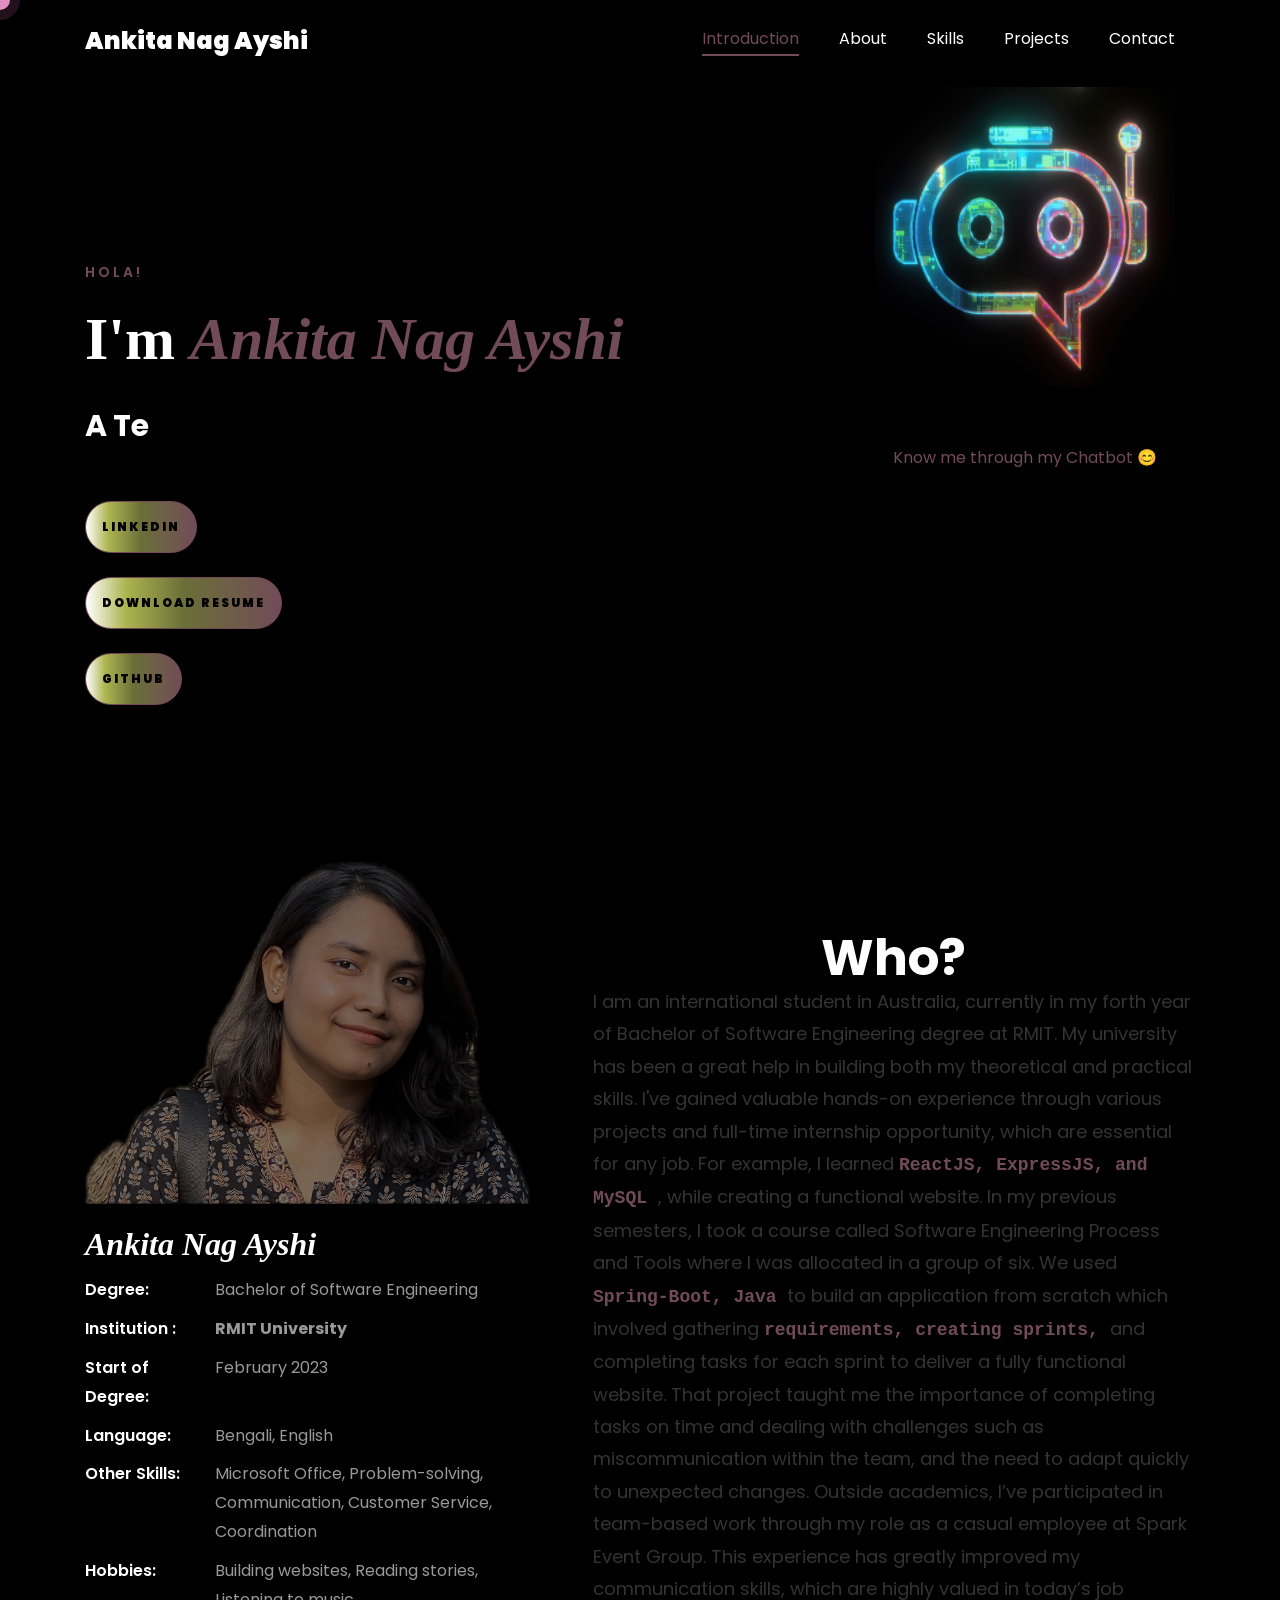
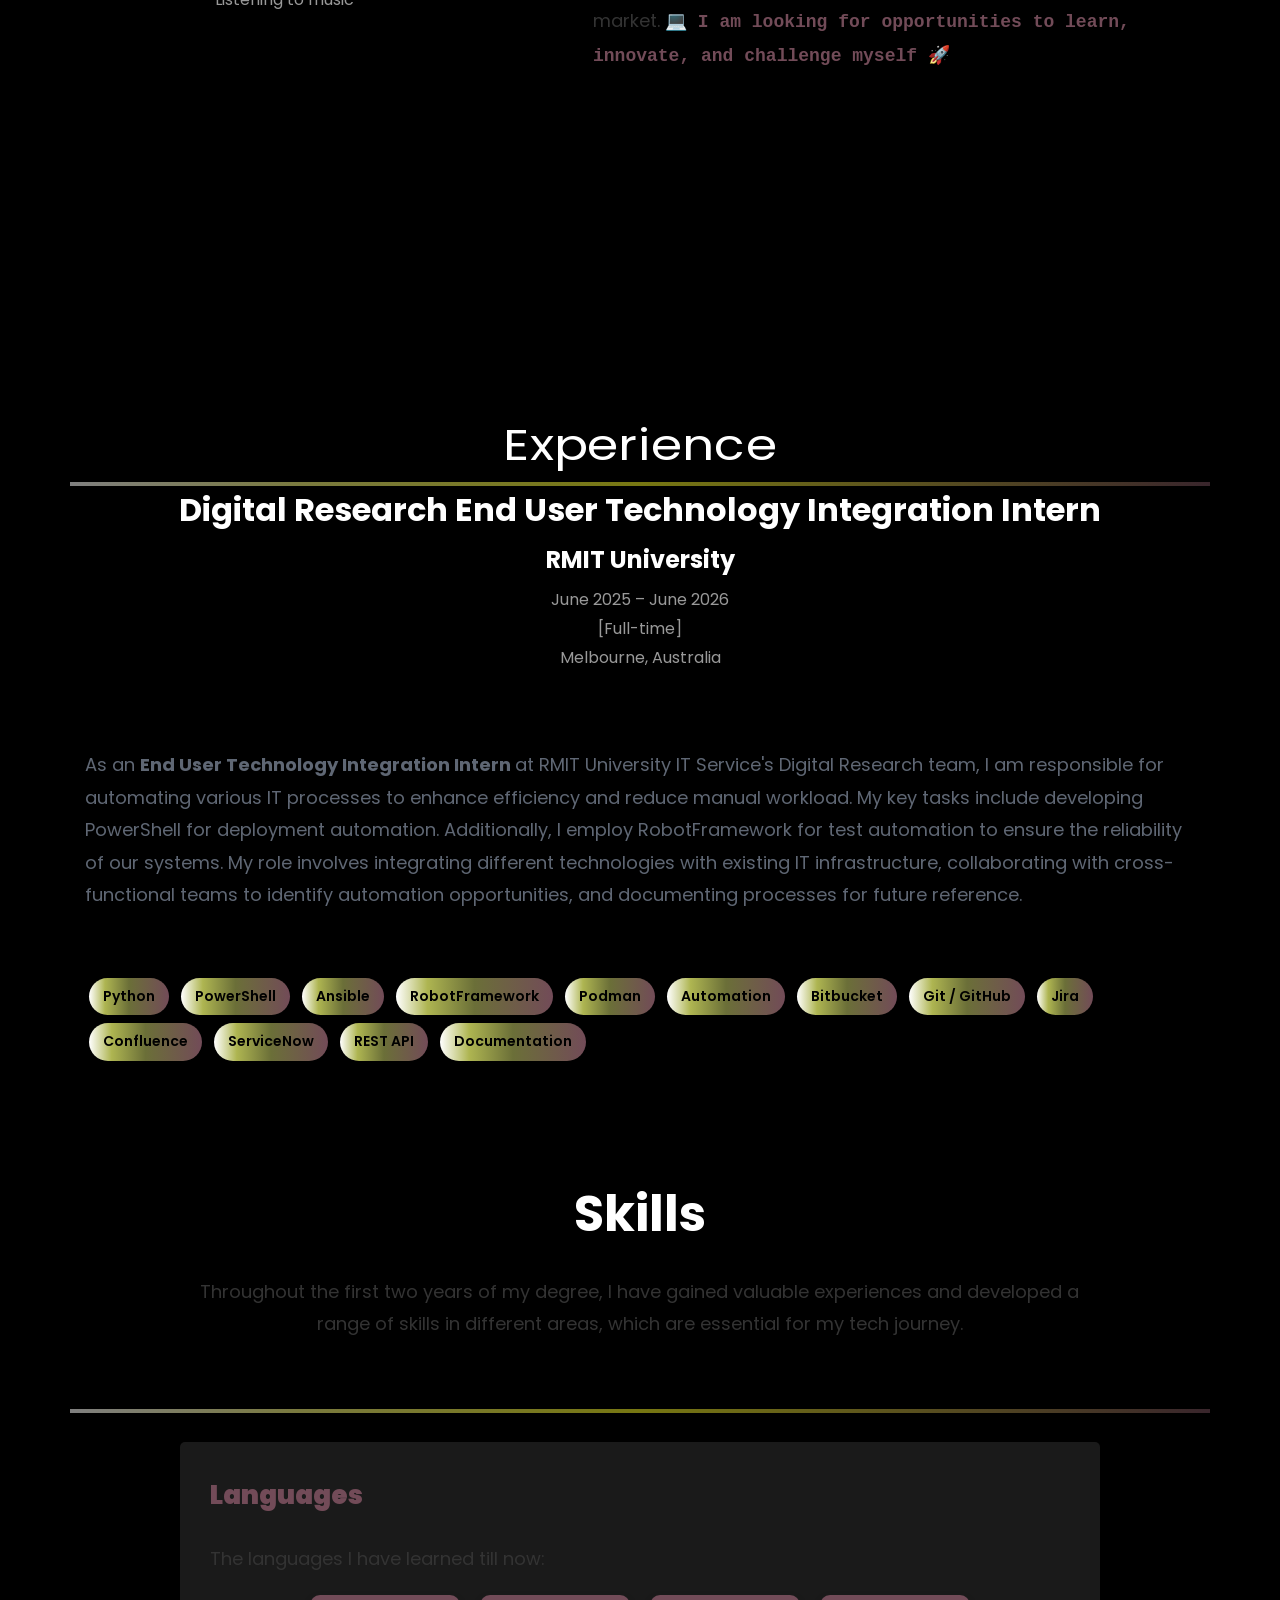
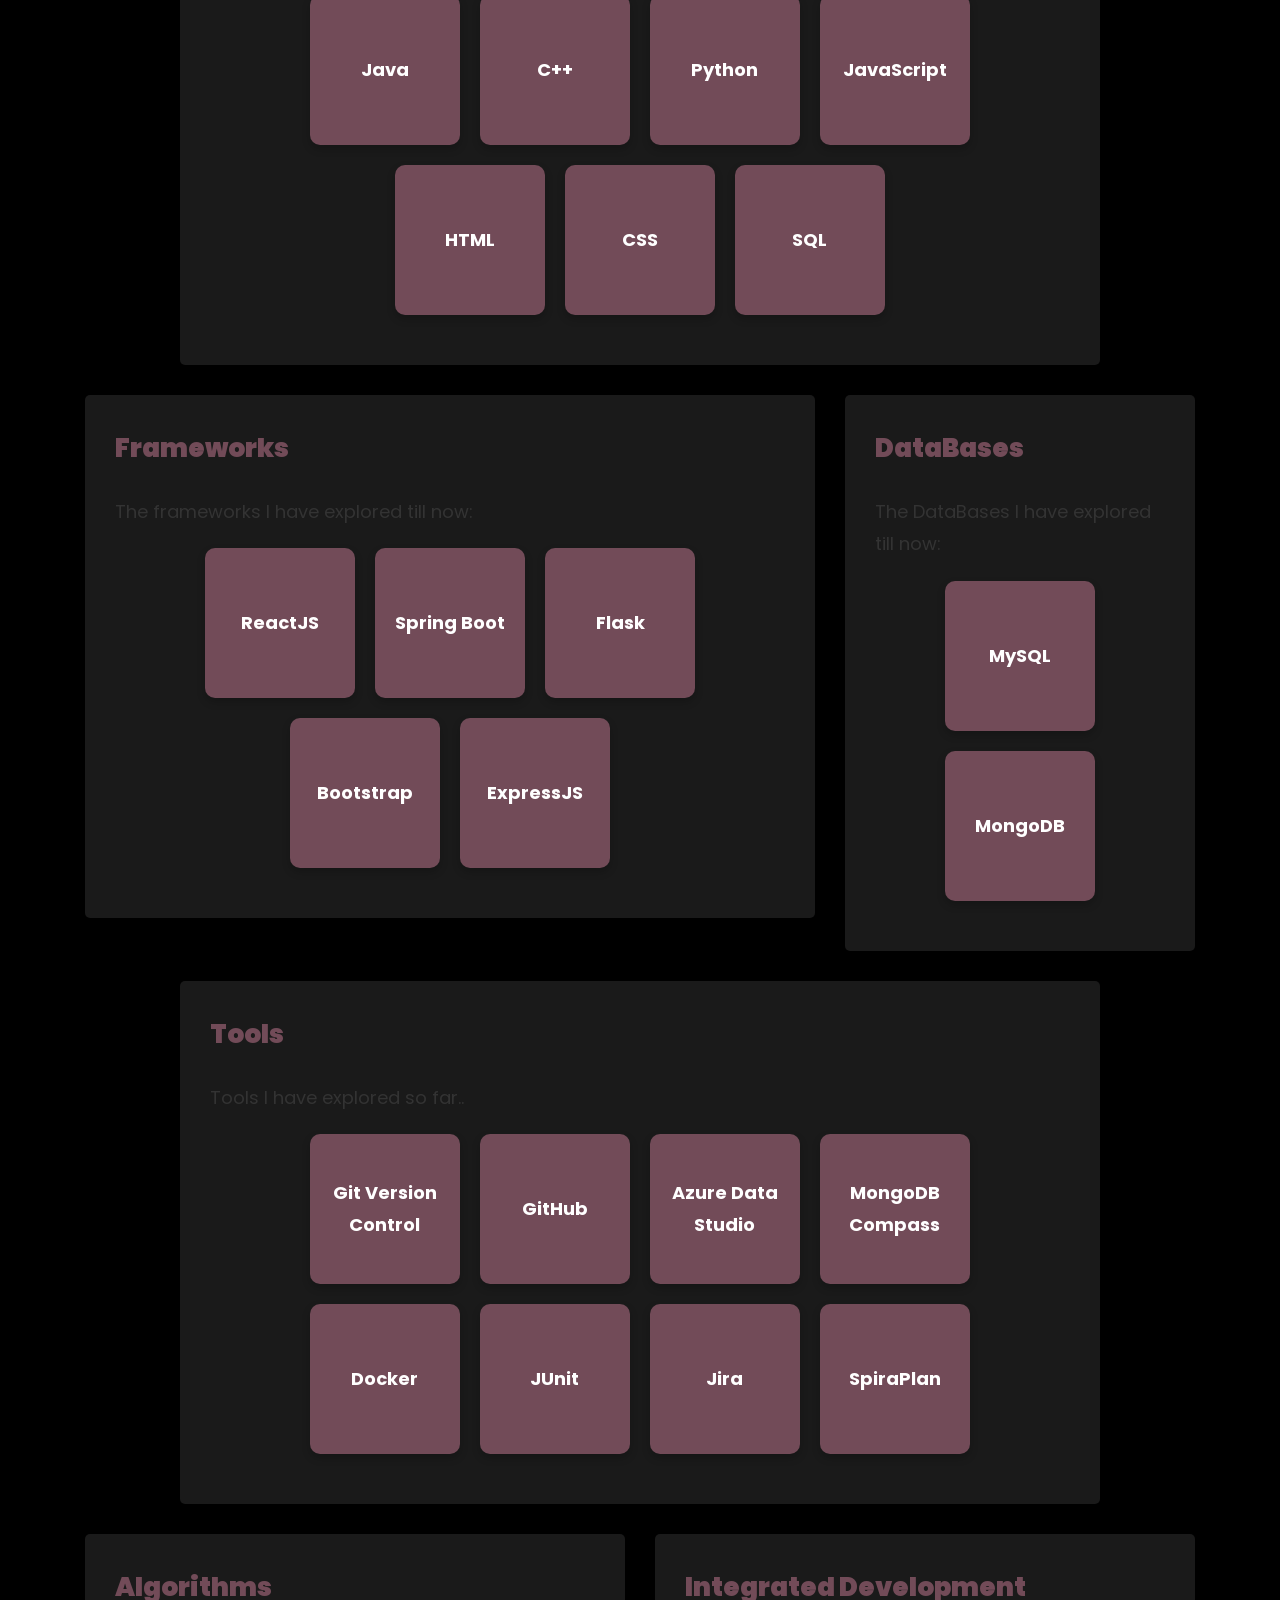
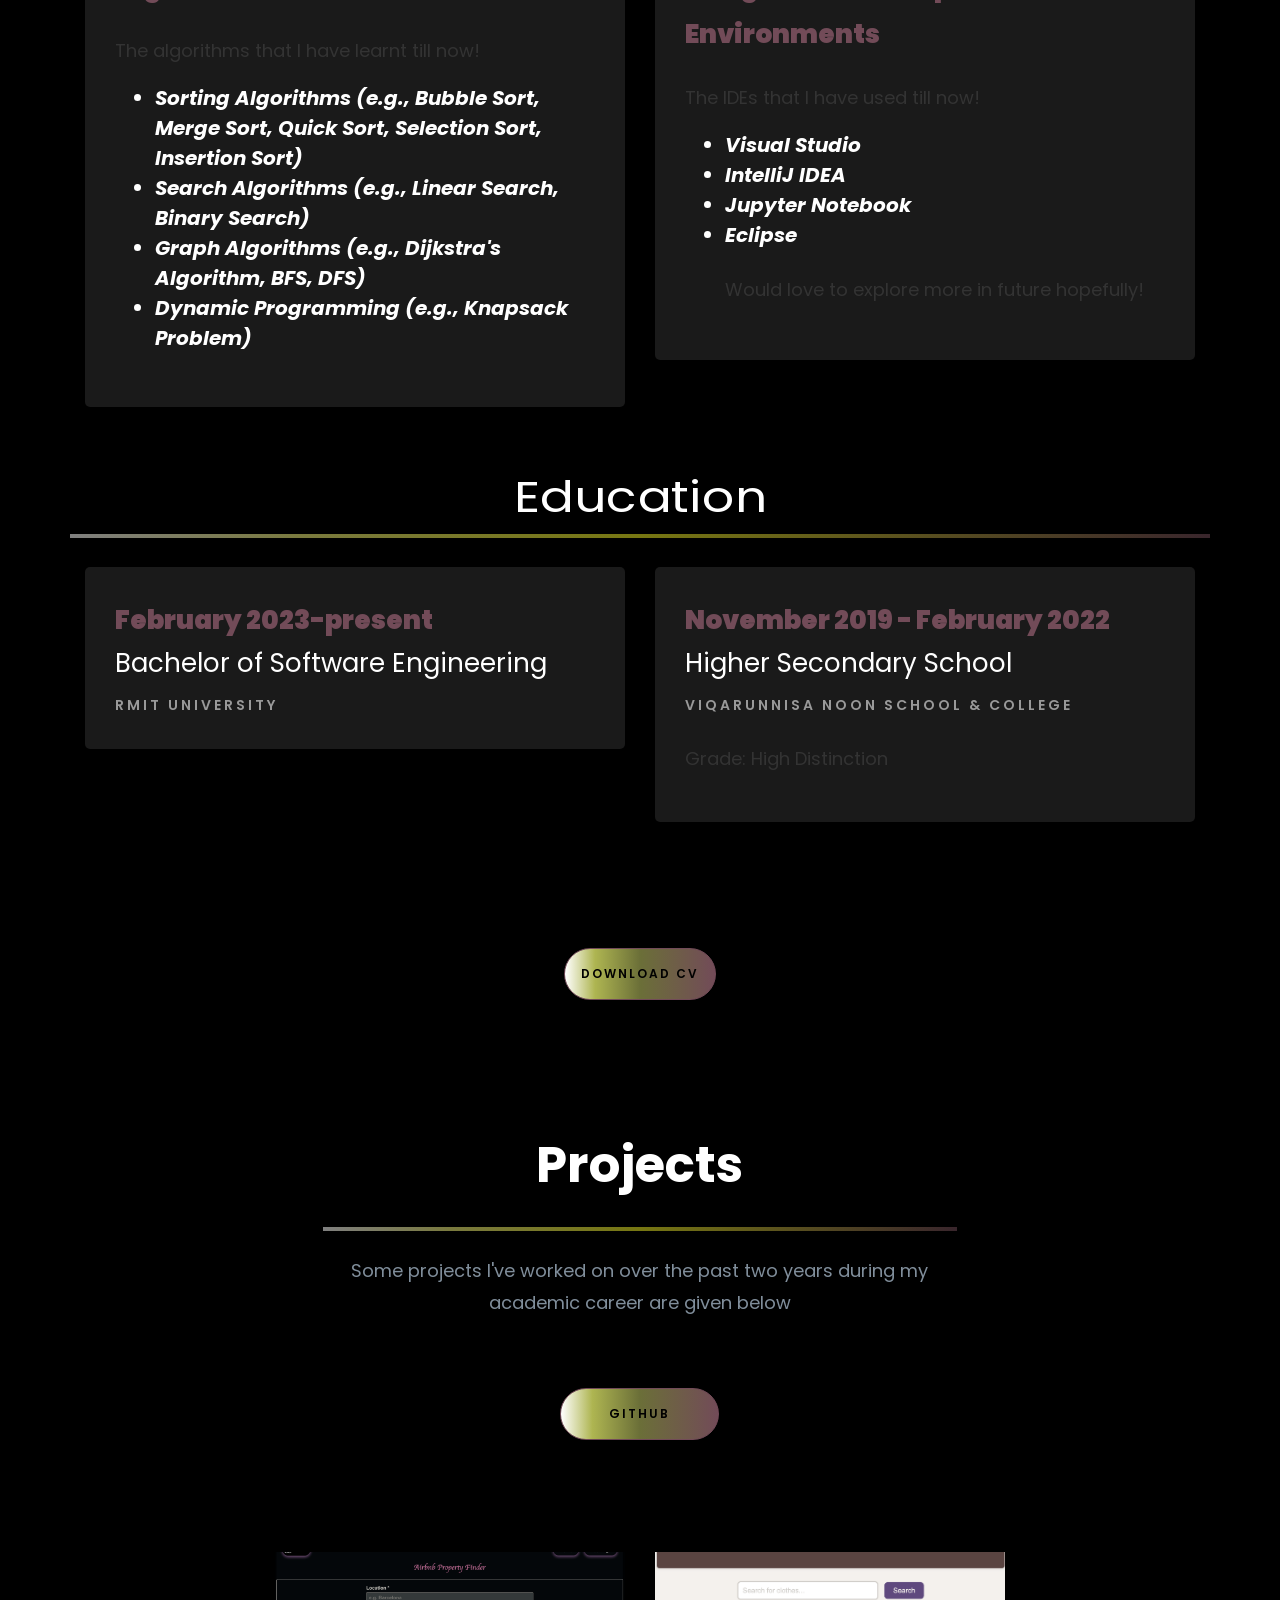
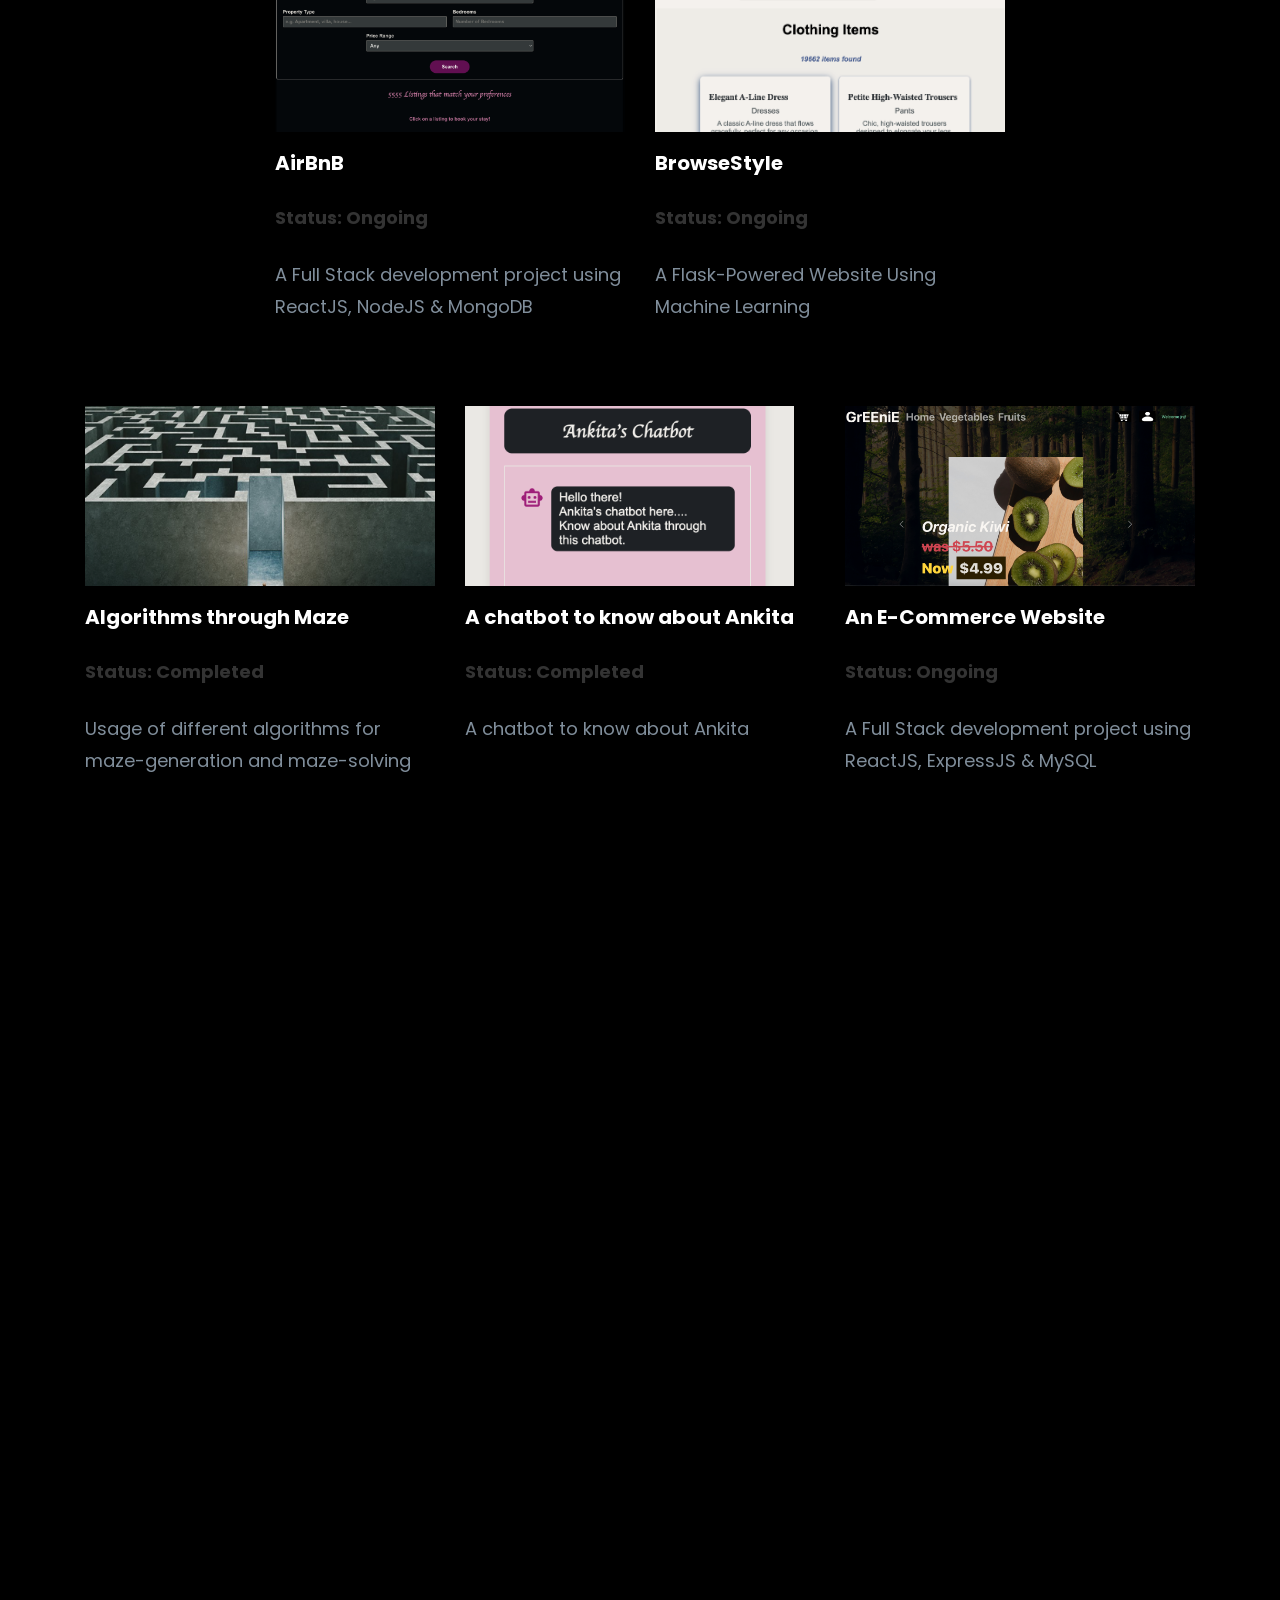
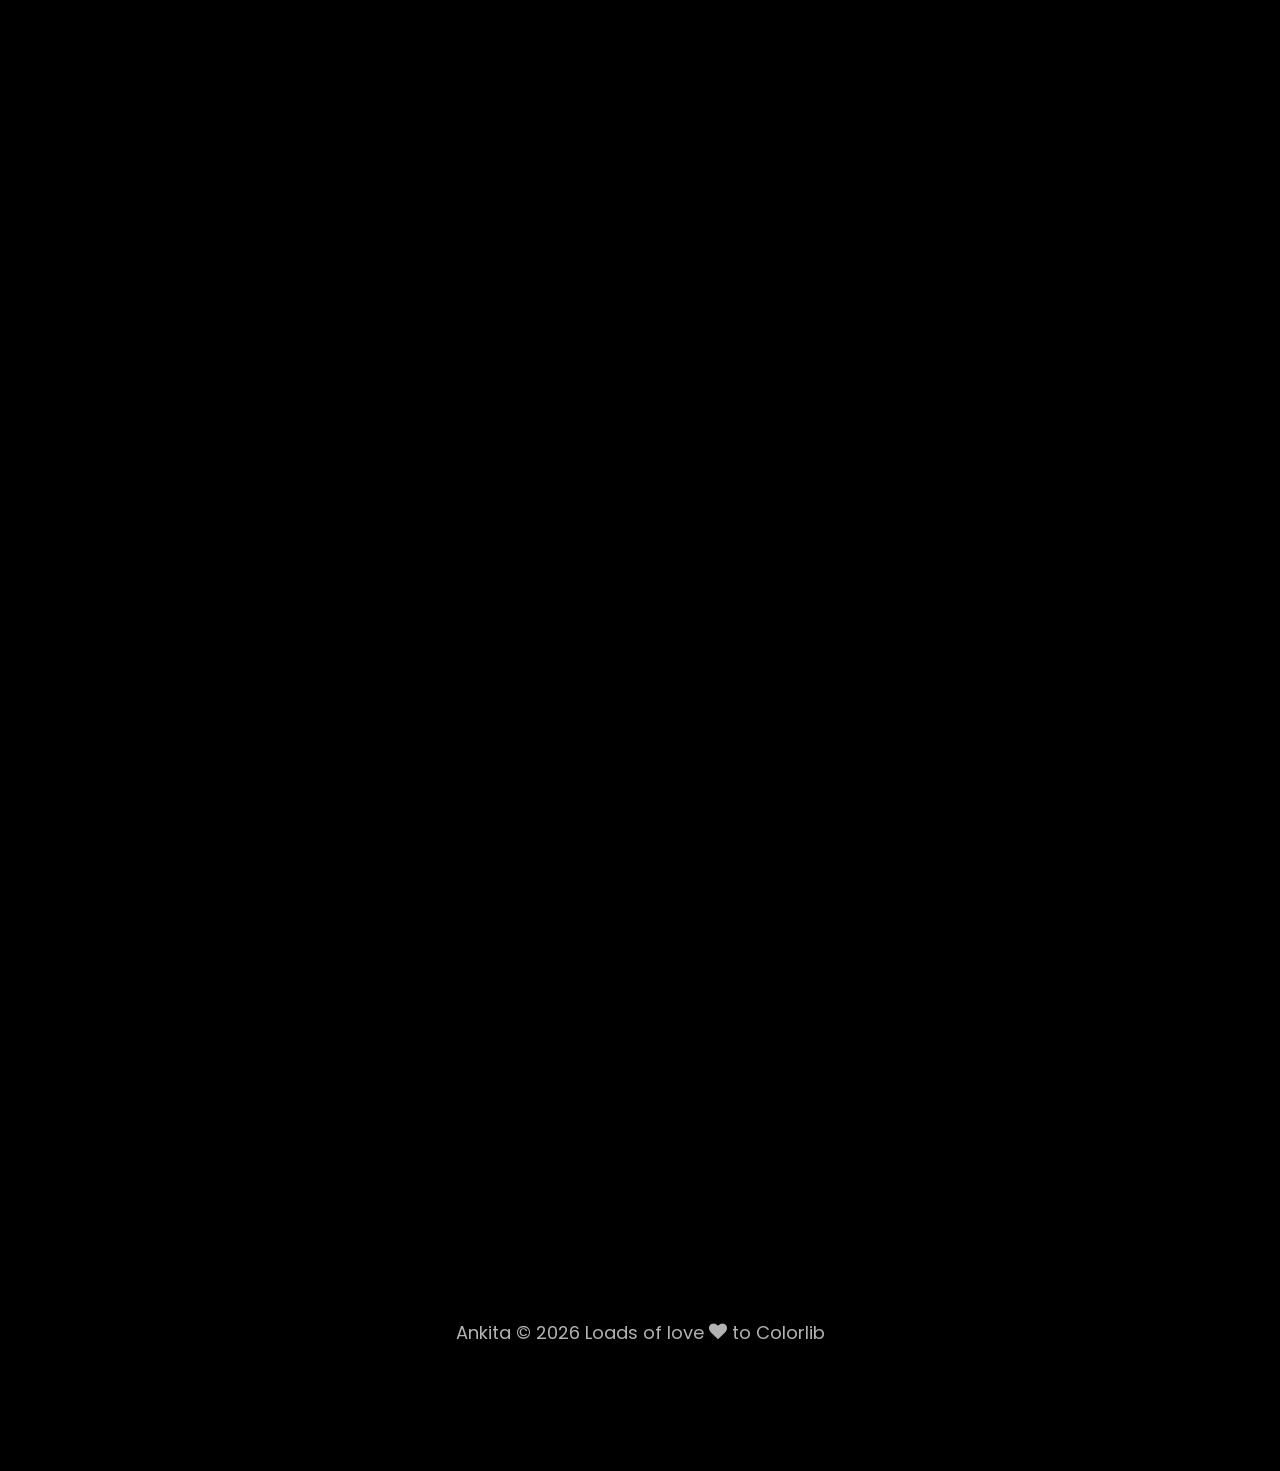
==== commit 1002798d: "added new resume" ====
--- a/index.html
+++ b/index.html
@@ -540,7 +540,7 @@
 									<a href="https://www.linkedin.com/in/ankita-nag-ayshi/"
 										class="btn btn-primary py-3 px-3 mt-4"><b>LinkedIn</b></a>
 									<br>
-									<a href="AnkitaNagAyshiResume.pdf" download="Ankita_Nag_Ayshi_Resume.pdf"
+									<a href="AnkitaNAyshi.pdf" download="Ankita_Nag_Ayshi_Resume.pdf"
 										class="btn btn-primary py-3 px-3 mt-4"><b>Download Resume</b></a>
 									<br>
 									<a href="https://github.com/Ankita001812" class="btn btn-primary py-3 px-3 mt-4"><b>GitHub</b></a>
@@ -1137,7 +1137,7 @@
 
 		<div class="row justify-content-center mt-5">
 			<div class="col-md-6 text-center ftco-animate">
-				<p><a href="AnkitaNagAyshiResume.pdf" download="Ankita_Nag_Ayshi_Resume.pdf"
+				<p><a href="AnkitaNAyshi.pdf" download="Ankita_Nag_Ayshi_Resume.pdf"
 						class="btn btn-primary py-3 px-3 mt-4">Download
 						CV</a></p>
 			</div>
@@ -1359,7 +1359,7 @@
 							<span class="icon-download"></span>
 						</div>
 						<h3 class="mb-4">Download Resume</h3>
-						<p><a href="AnkitaNagAyshiResume.pdf" download="Ankita_Nag_Ayshi_Resume.pdf" class="btn btn-primary mt-4">
+						<p><a href="AnkitaNAyshi.pdf" download="Ankita_Nag_Ayshi_Resume.pdf" class="btn btn-primary mt-4">
 								Ankita's
 								Resume
 							</a></p>
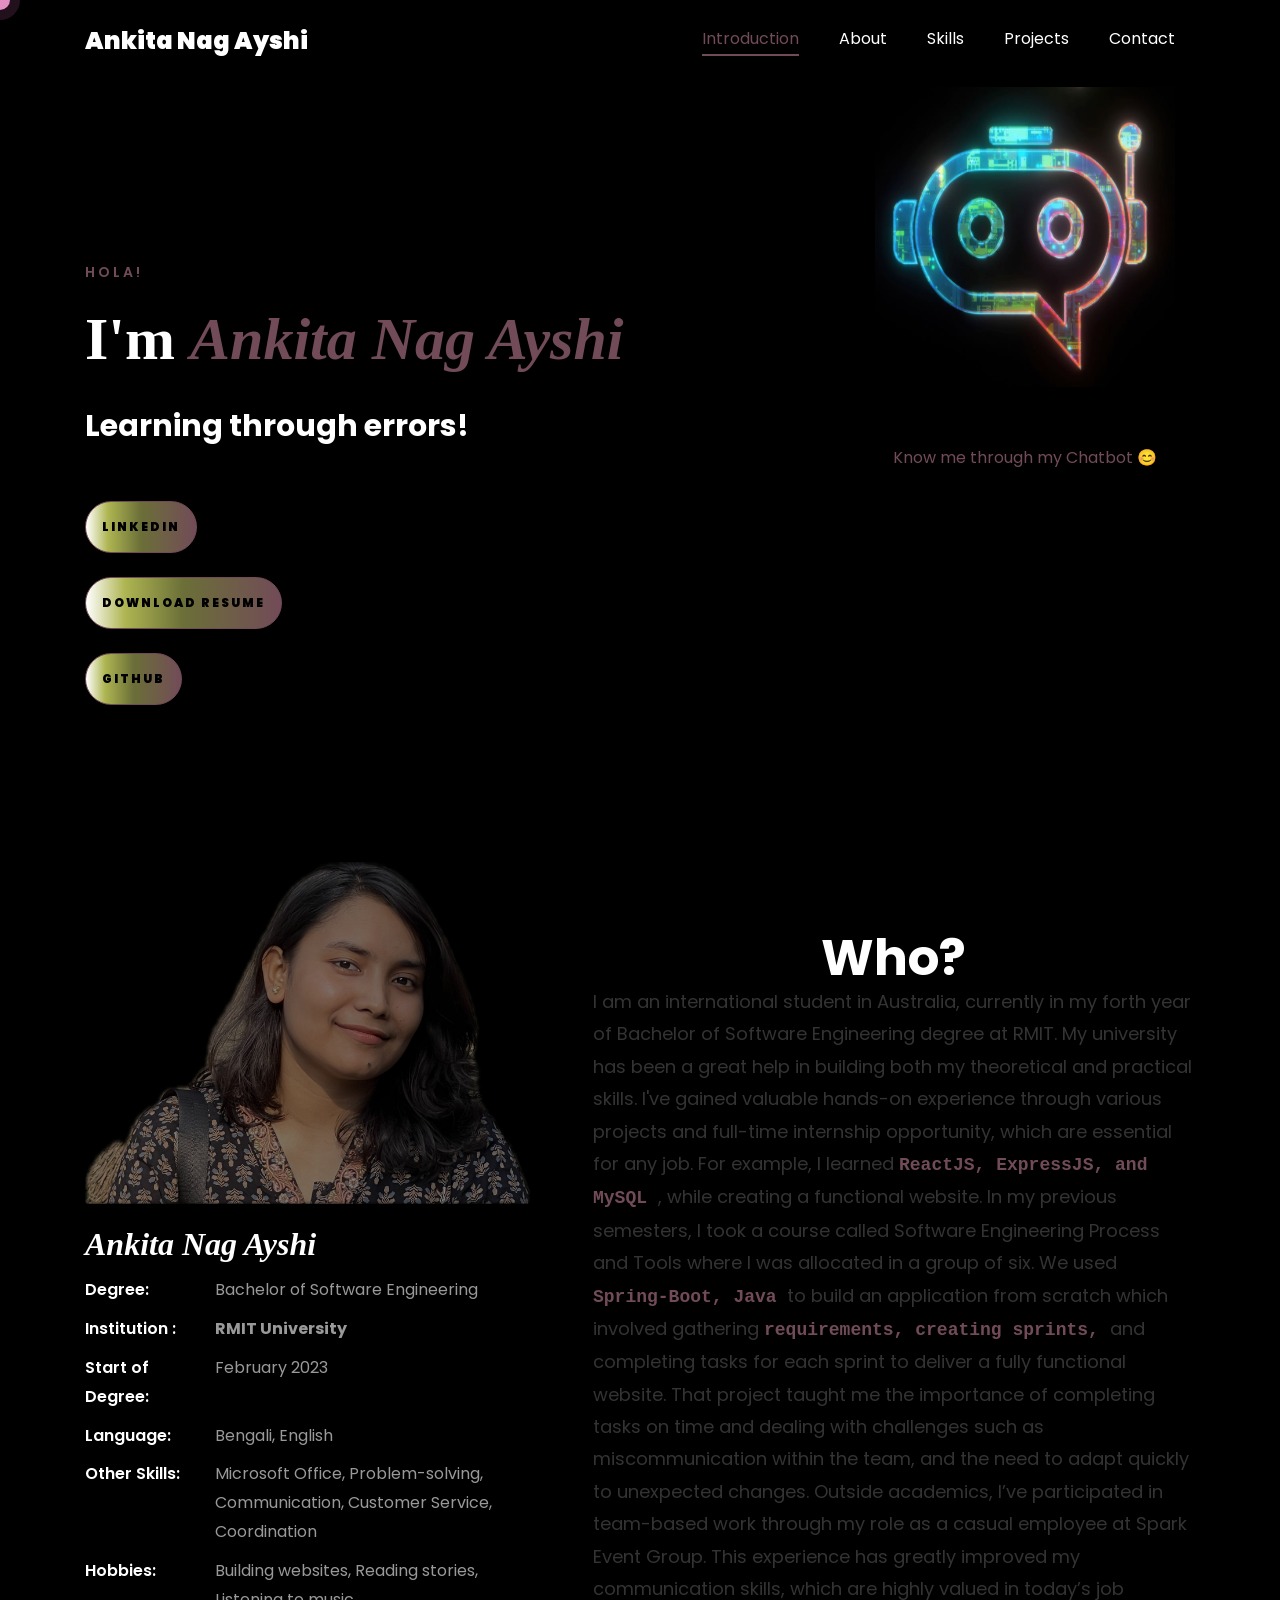
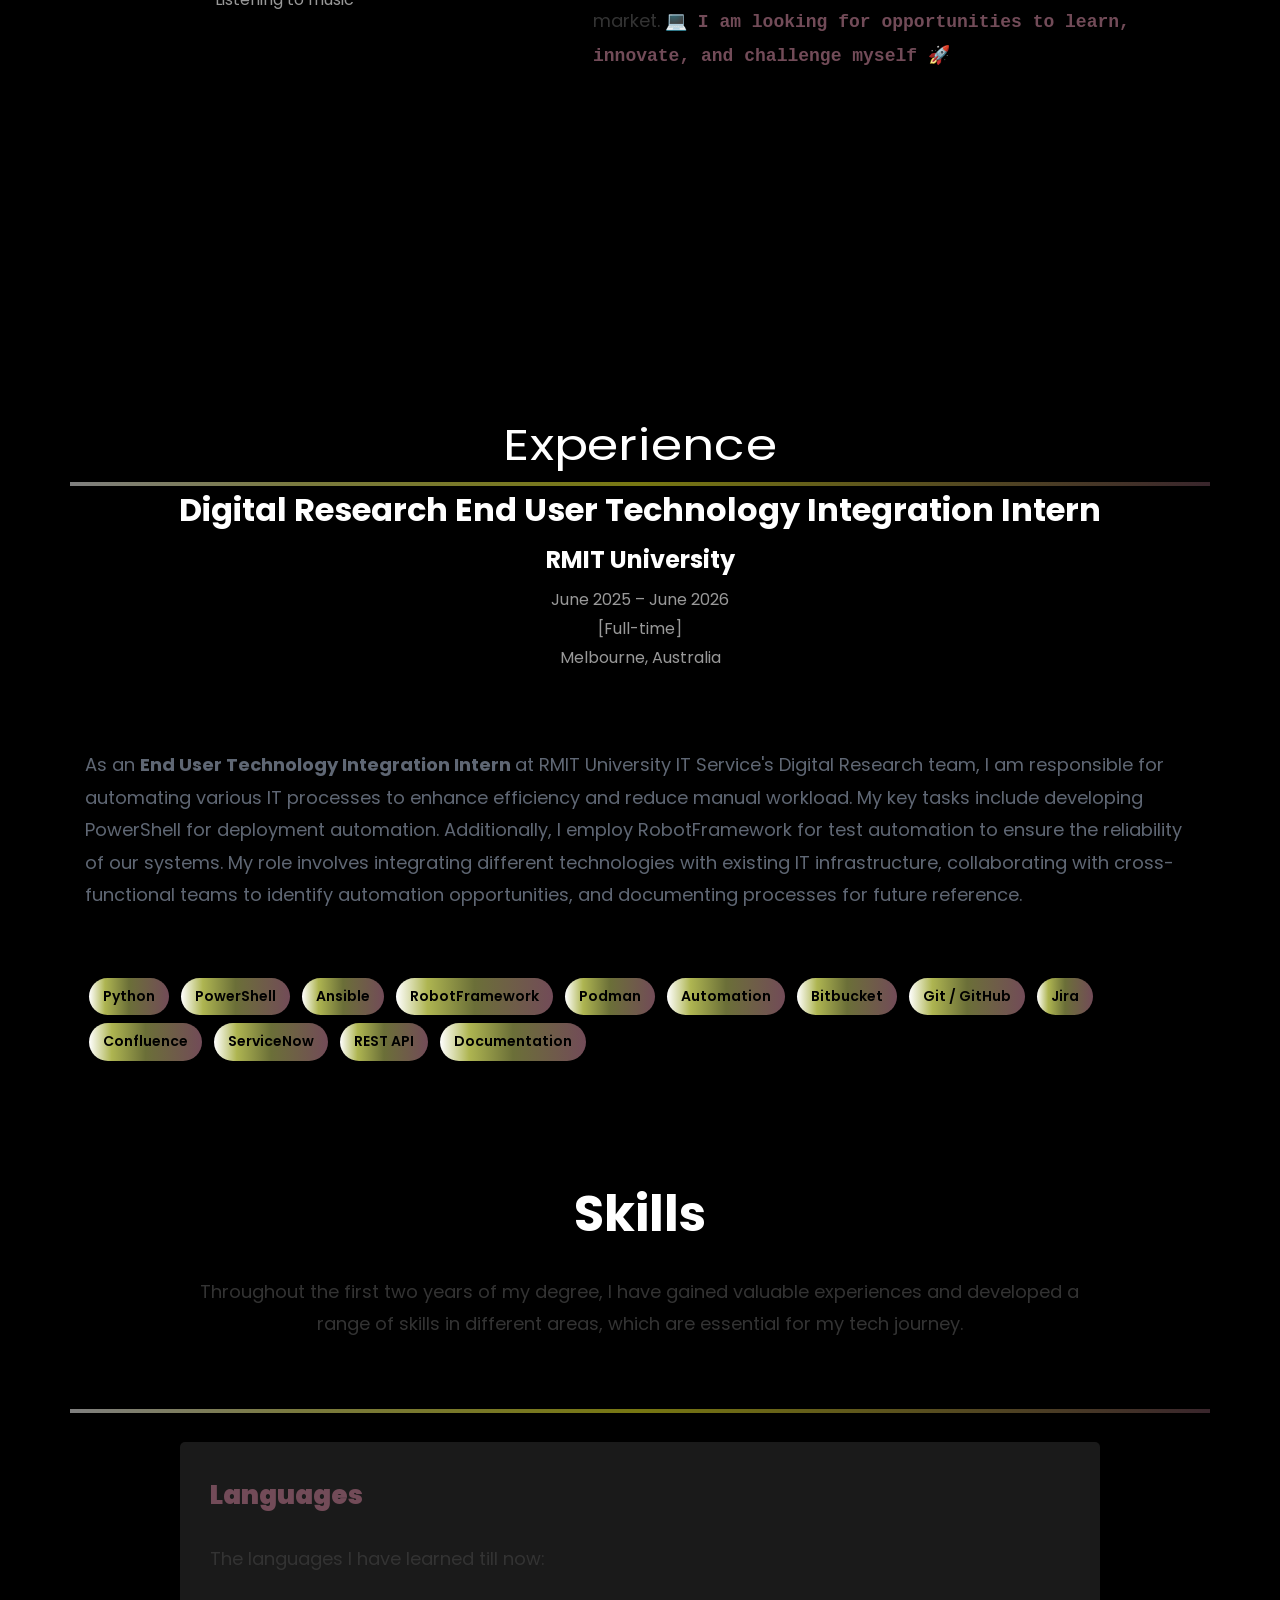
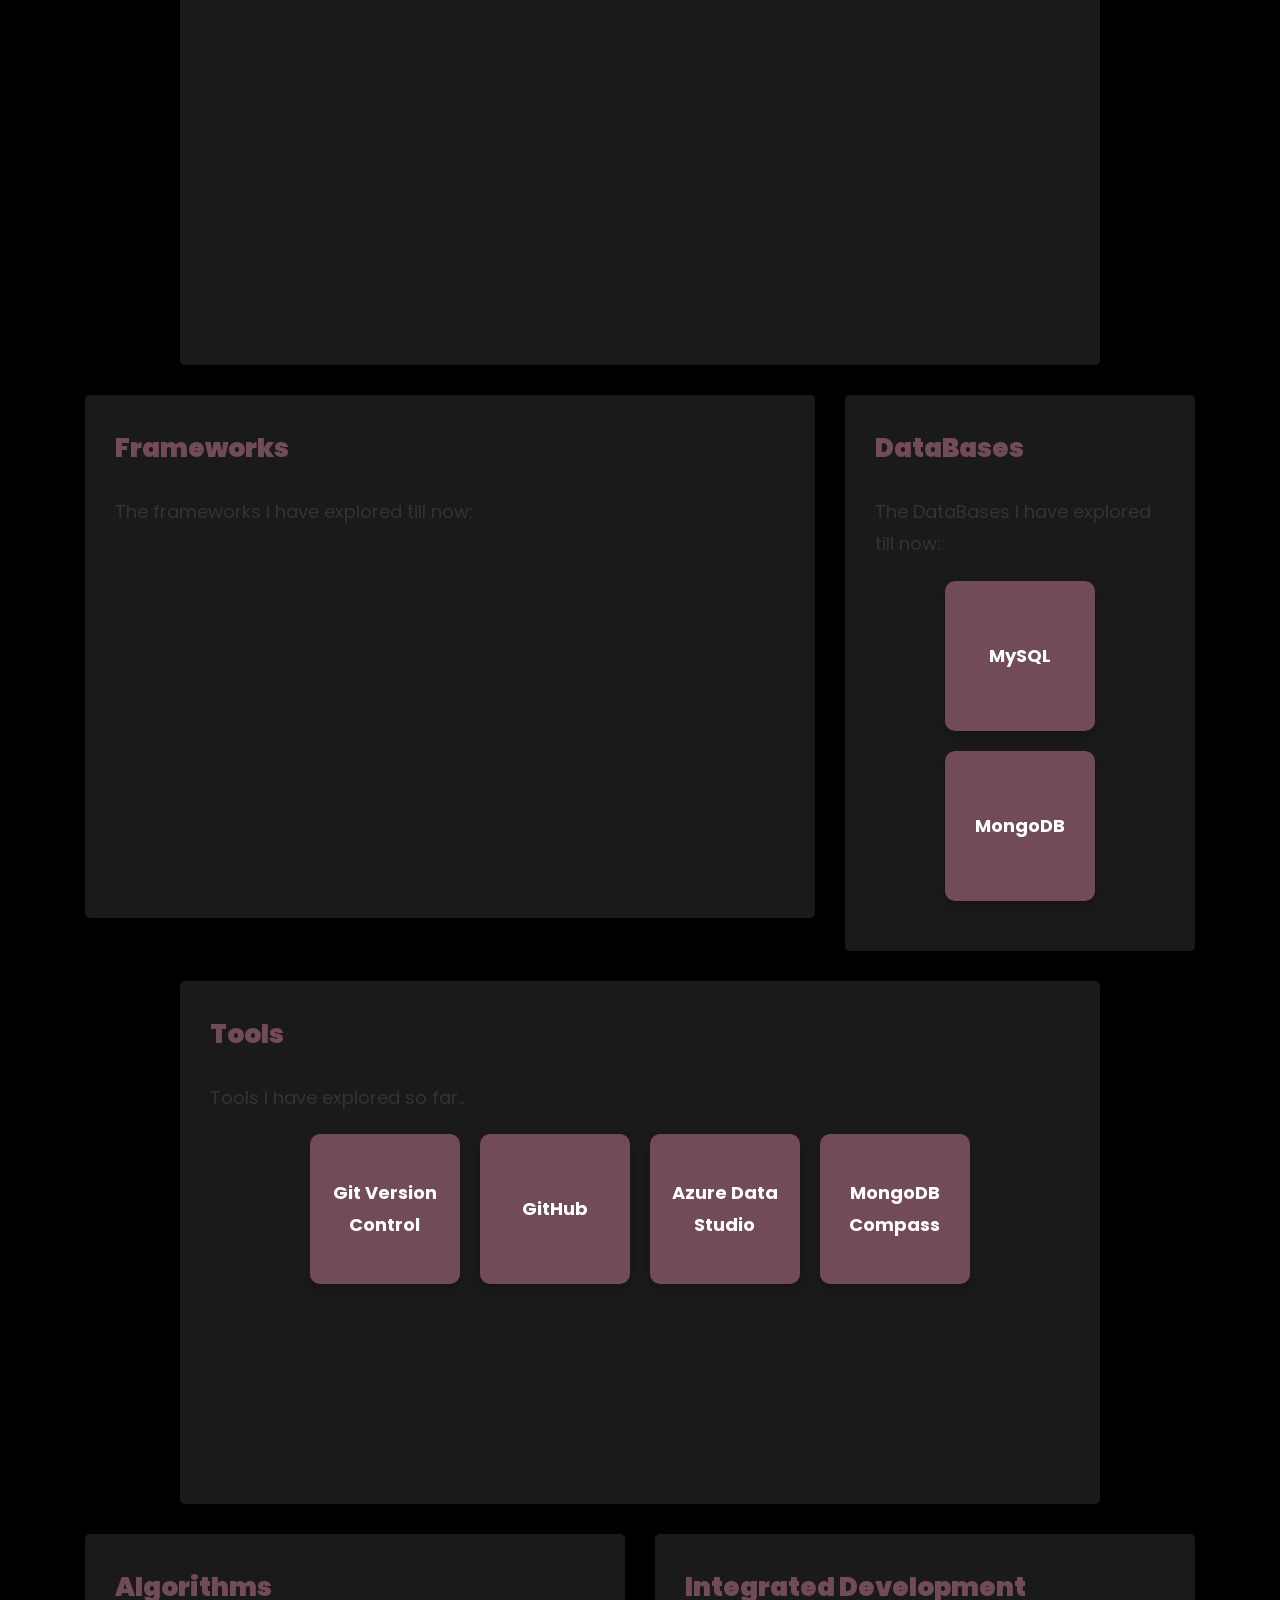
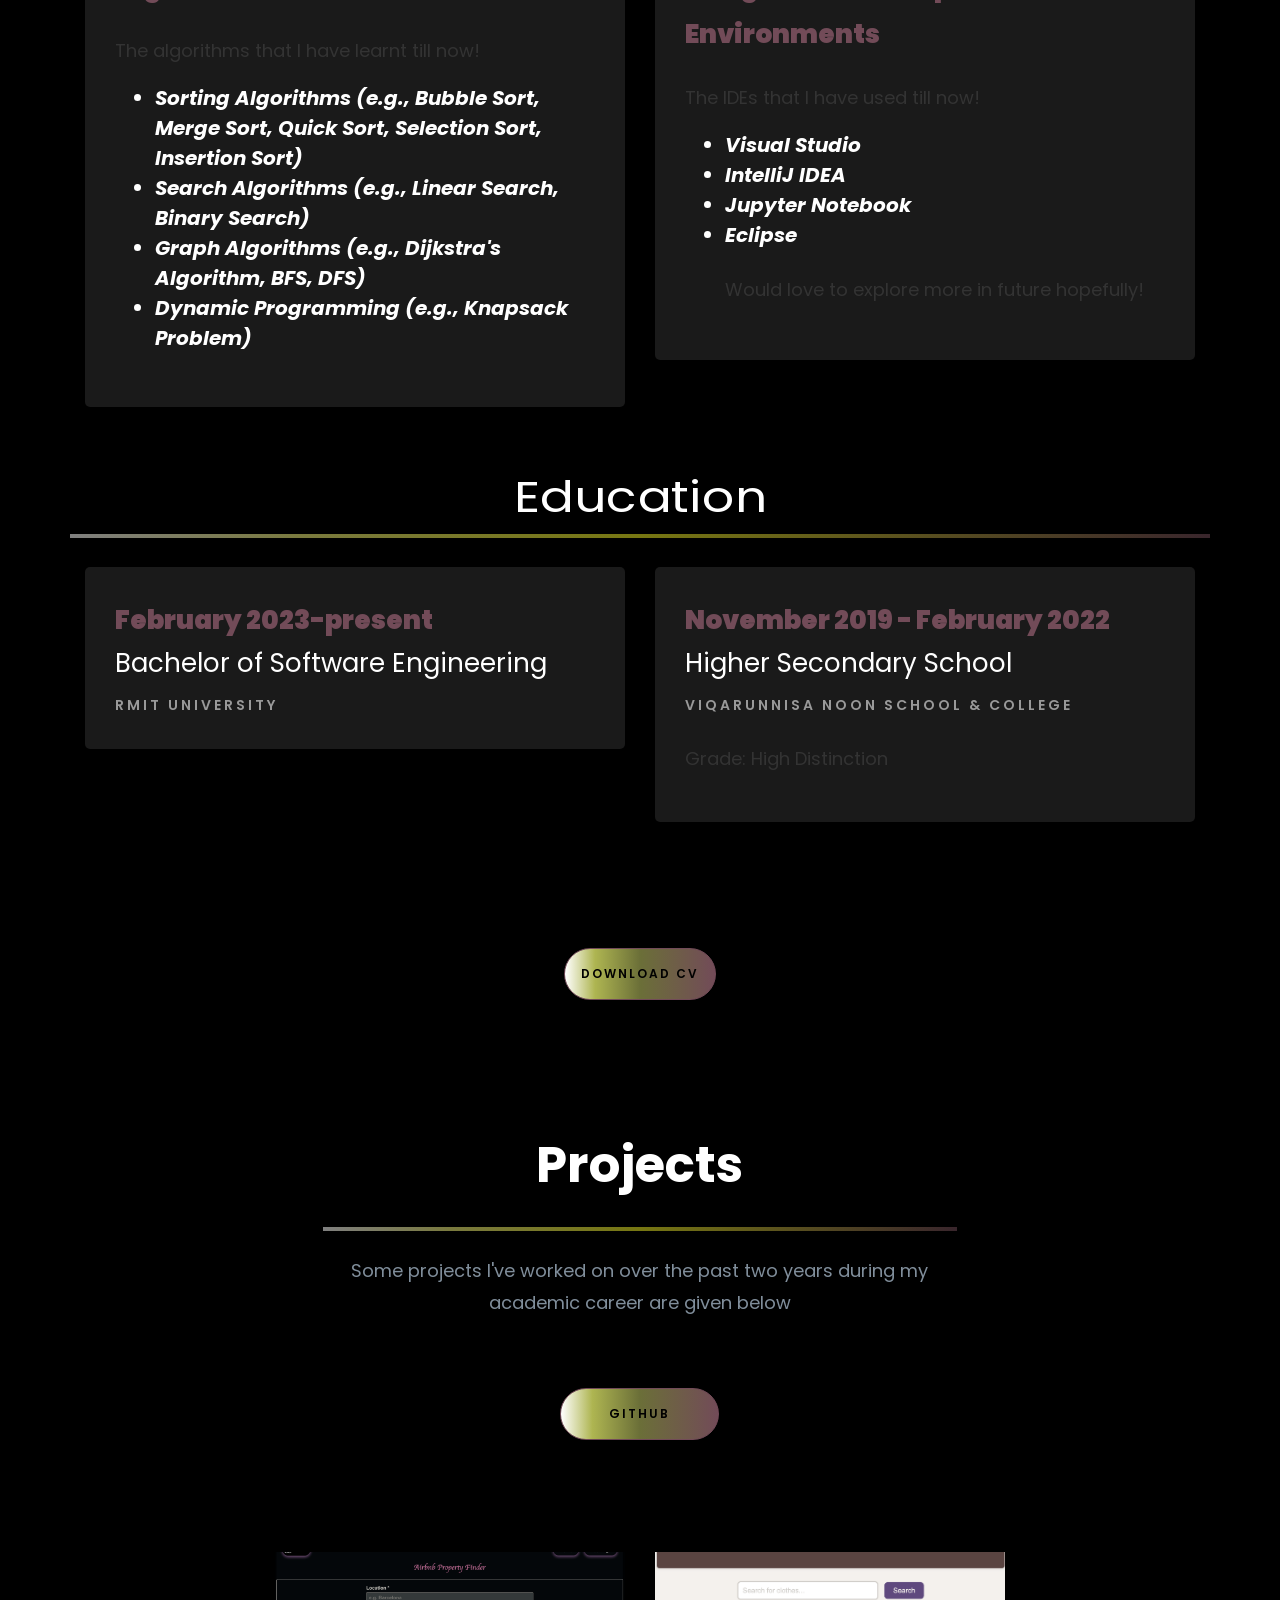
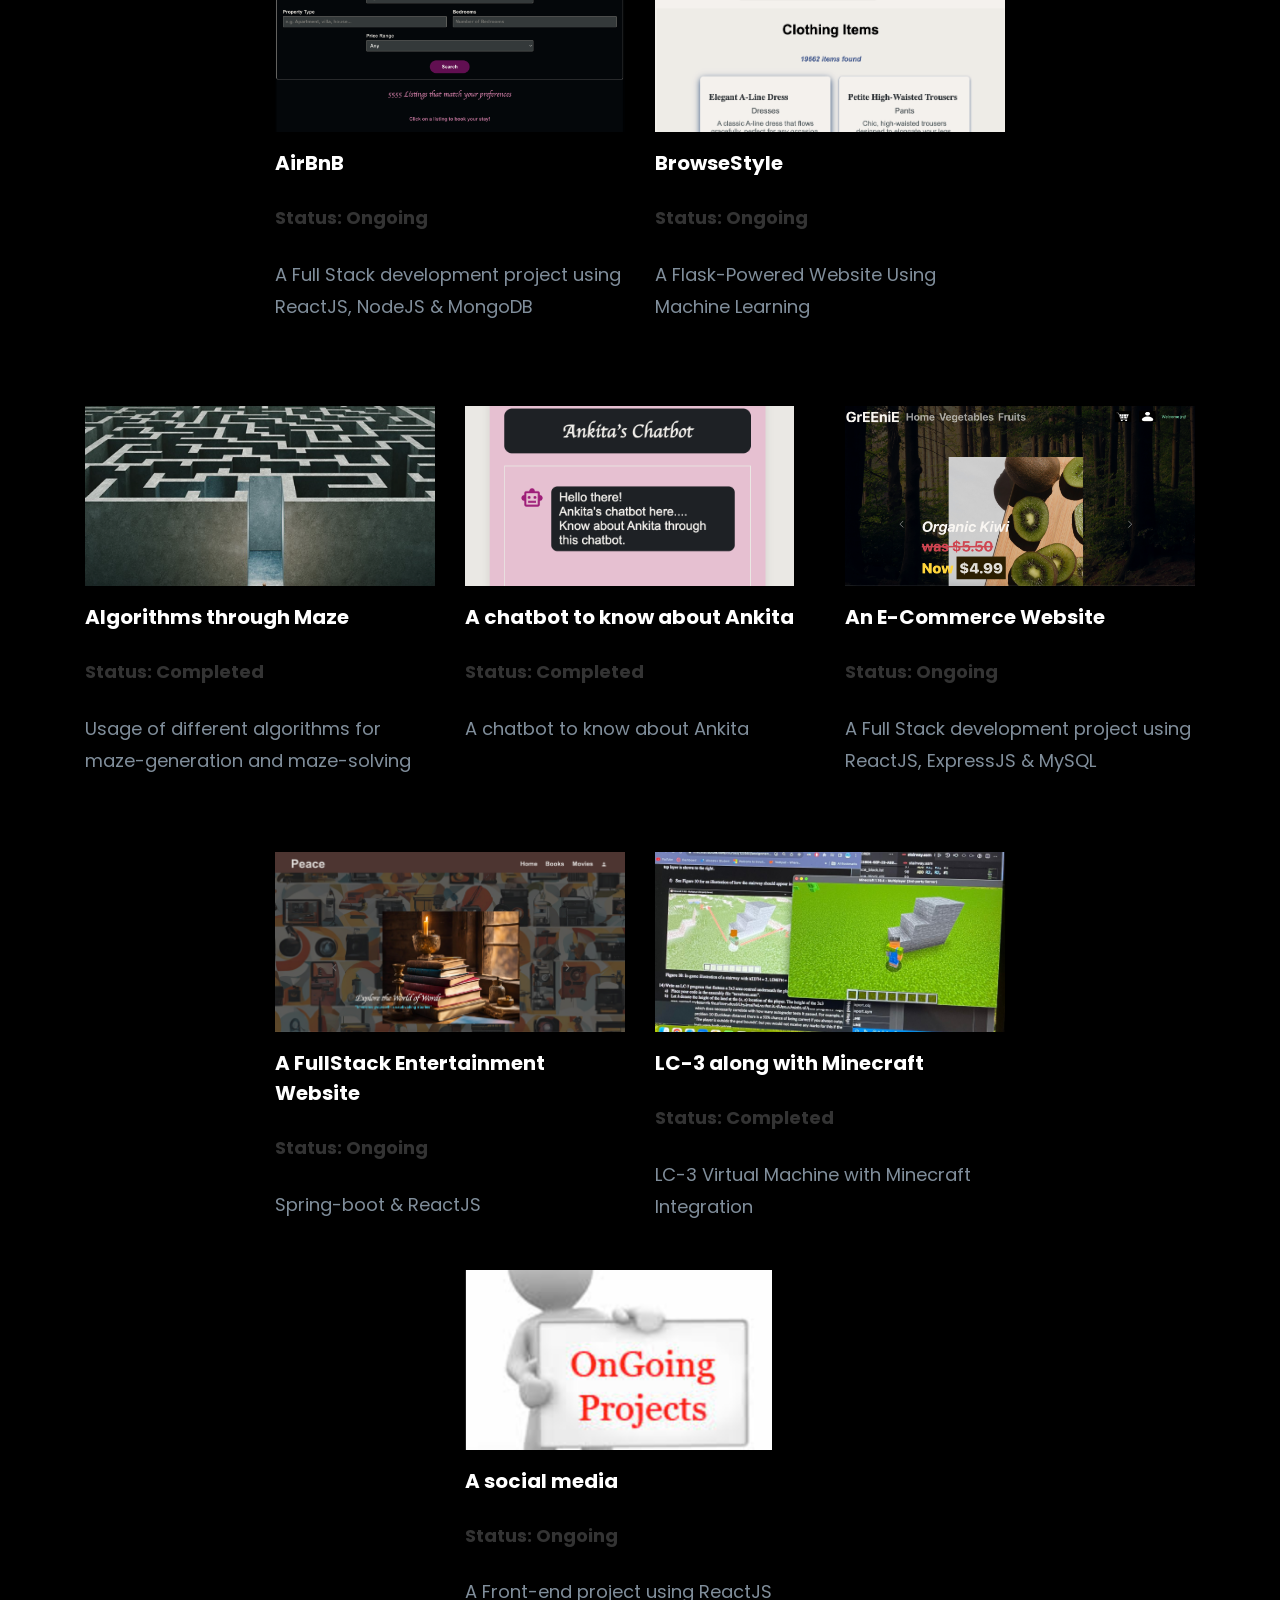
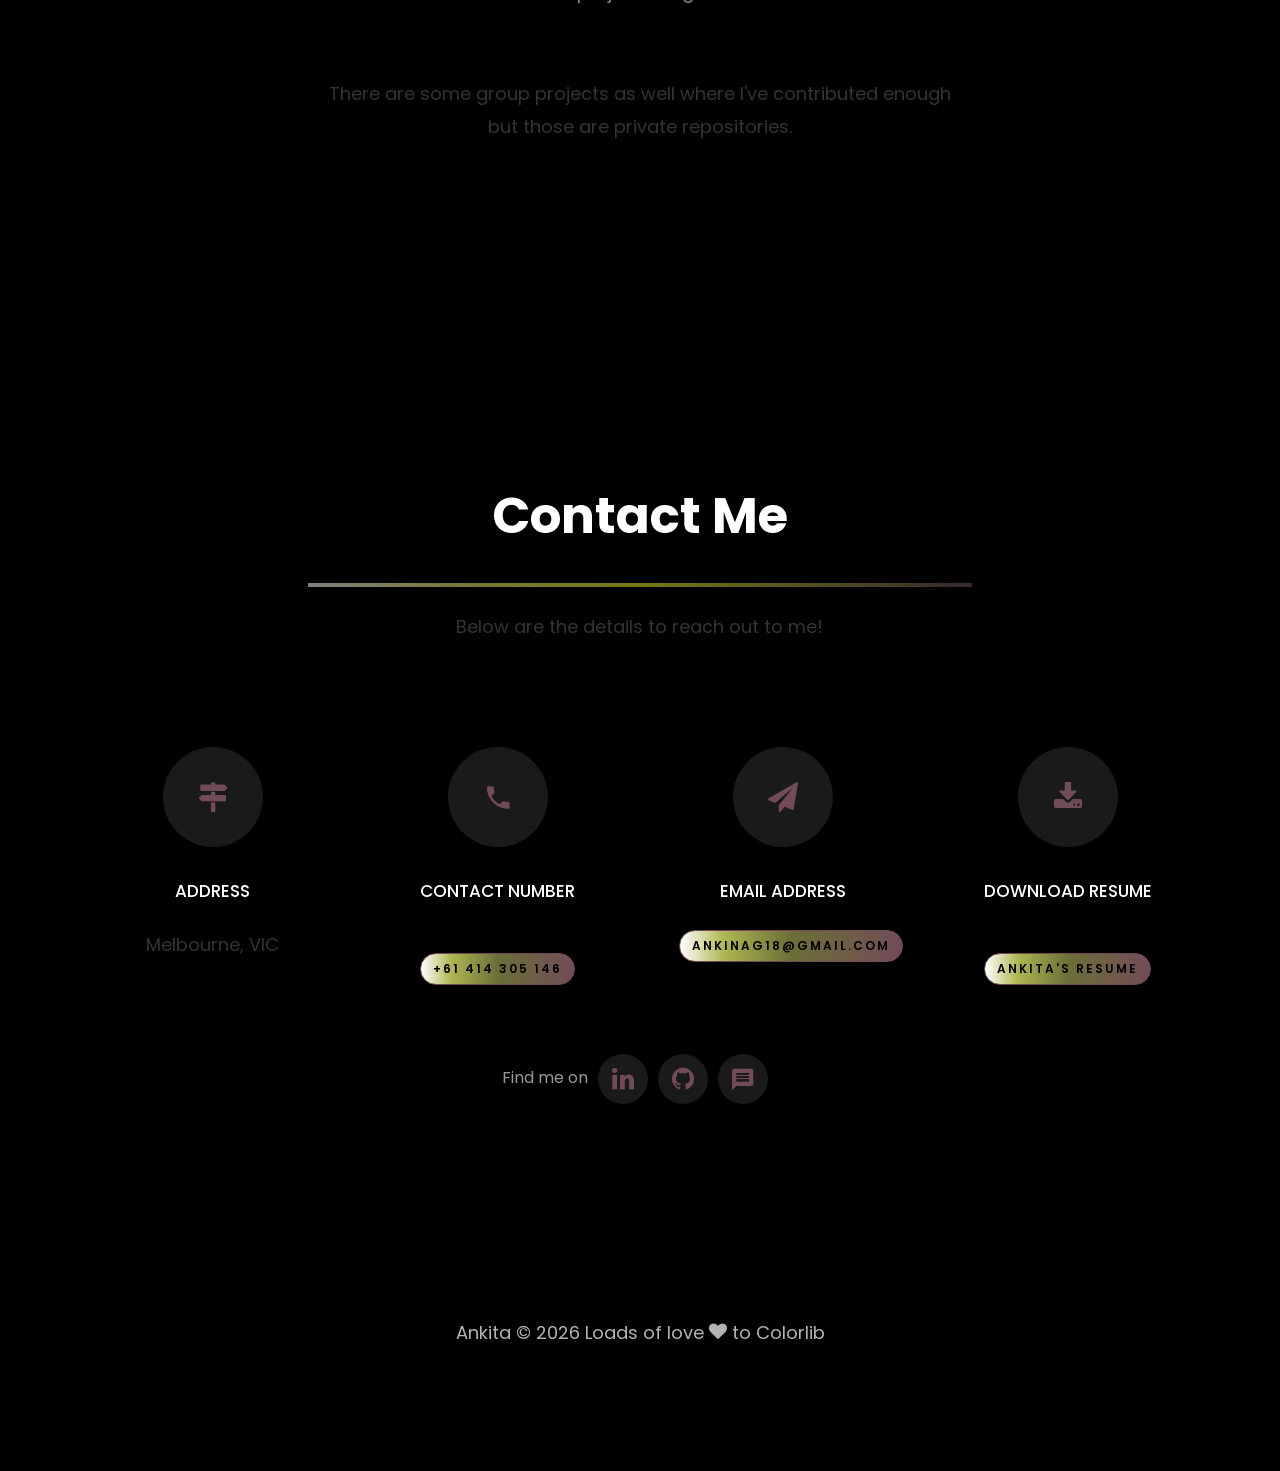
==== commit ce8371e4: "new cv" ====
--- a/index.html
+++ b/index.html
@@ -540,7 +540,7 @@
 									<a href="https://www.linkedin.com/in/ankita-nag-ayshi/"
 										class="btn btn-primary py-3 px-3 mt-4"><b>LinkedIn</b></a>
 									<br>
-									<a href="AnkitaNAyshi.pdf" download="Ankita_Nag_Ayshi_Resume.pdf"
+									<a href="Ankita-N.pdf" download="Ankita_Nag_Ayshi_Resume.pdf"
 										class="btn btn-primary py-3 px-3 mt-4"><b>Download Resume</b></a>
 									<br>
 									<a href="https://github.com/Ankita001812" class="btn btn-primary py-3 px-3 mt-4"><b>GitHub</b></a>
@@ -1137,7 +1137,7 @@
 
 		<div class="row justify-content-center mt-5">
 			<div class="col-md-6 text-center ftco-animate">
-				<p><a href="AnkitaNAyshi.pdf" download="Ankita_Nag_Ayshi_Resume.pdf"
+				<p><a href="Ankita-N.pdf" download="Ankita_Nag_Ayshi_Resume.pdf"
 						class="btn btn-primary py-3 px-3 mt-4">Download
 						CV</a></p>
 			</div>
@@ -1359,7 +1359,7 @@
 							<span class="icon-download"></span>
 						</div>
 						<h3 class="mb-4">Download Resume</h3>
-						<p><a href="AnkitaNAyshi.pdf" download="Ankita_Nag_Ayshi_Resume.pdf" class="btn btn-primary mt-4">
+						<p><a href="Ankita-N.pdf" download="Ankita_Nag_Ayshi_Resume.pdf" class="btn btn-primary mt-4">
 								Ankita's
 								Resume
 							</a></p>
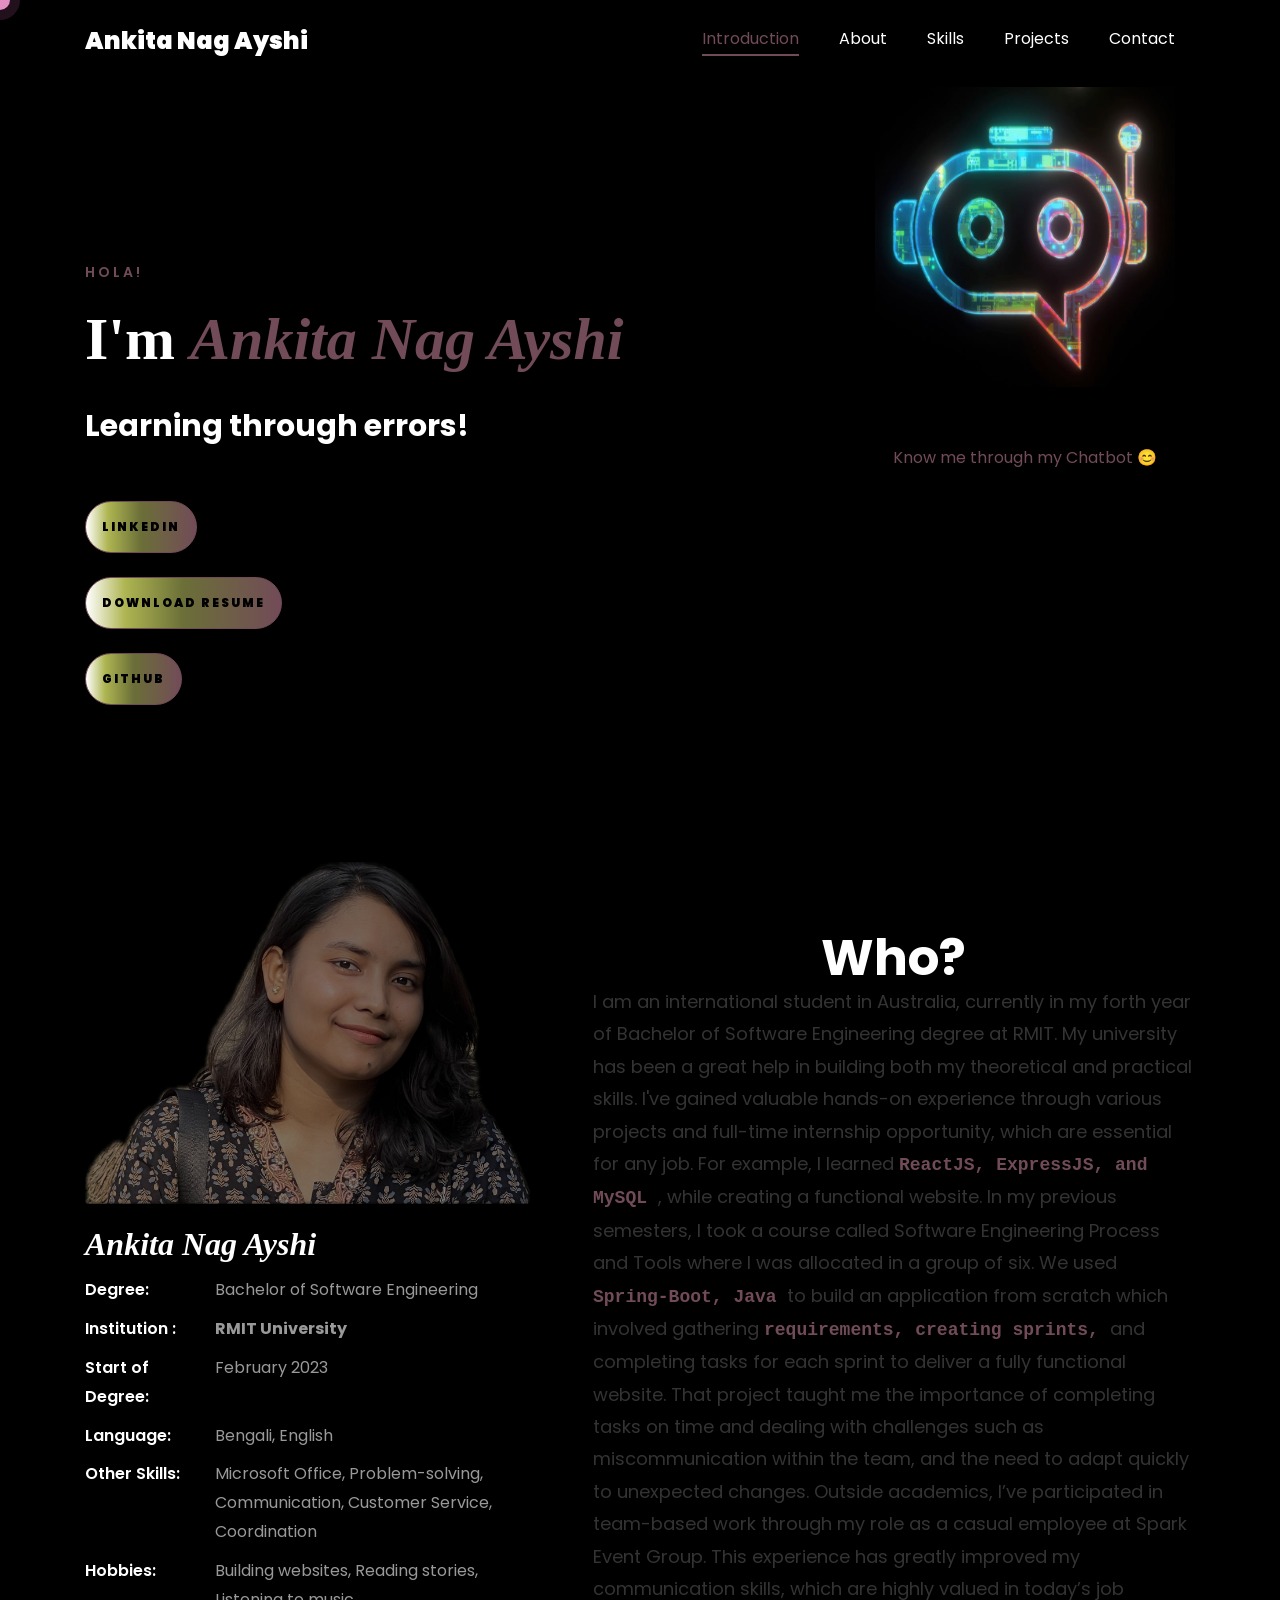
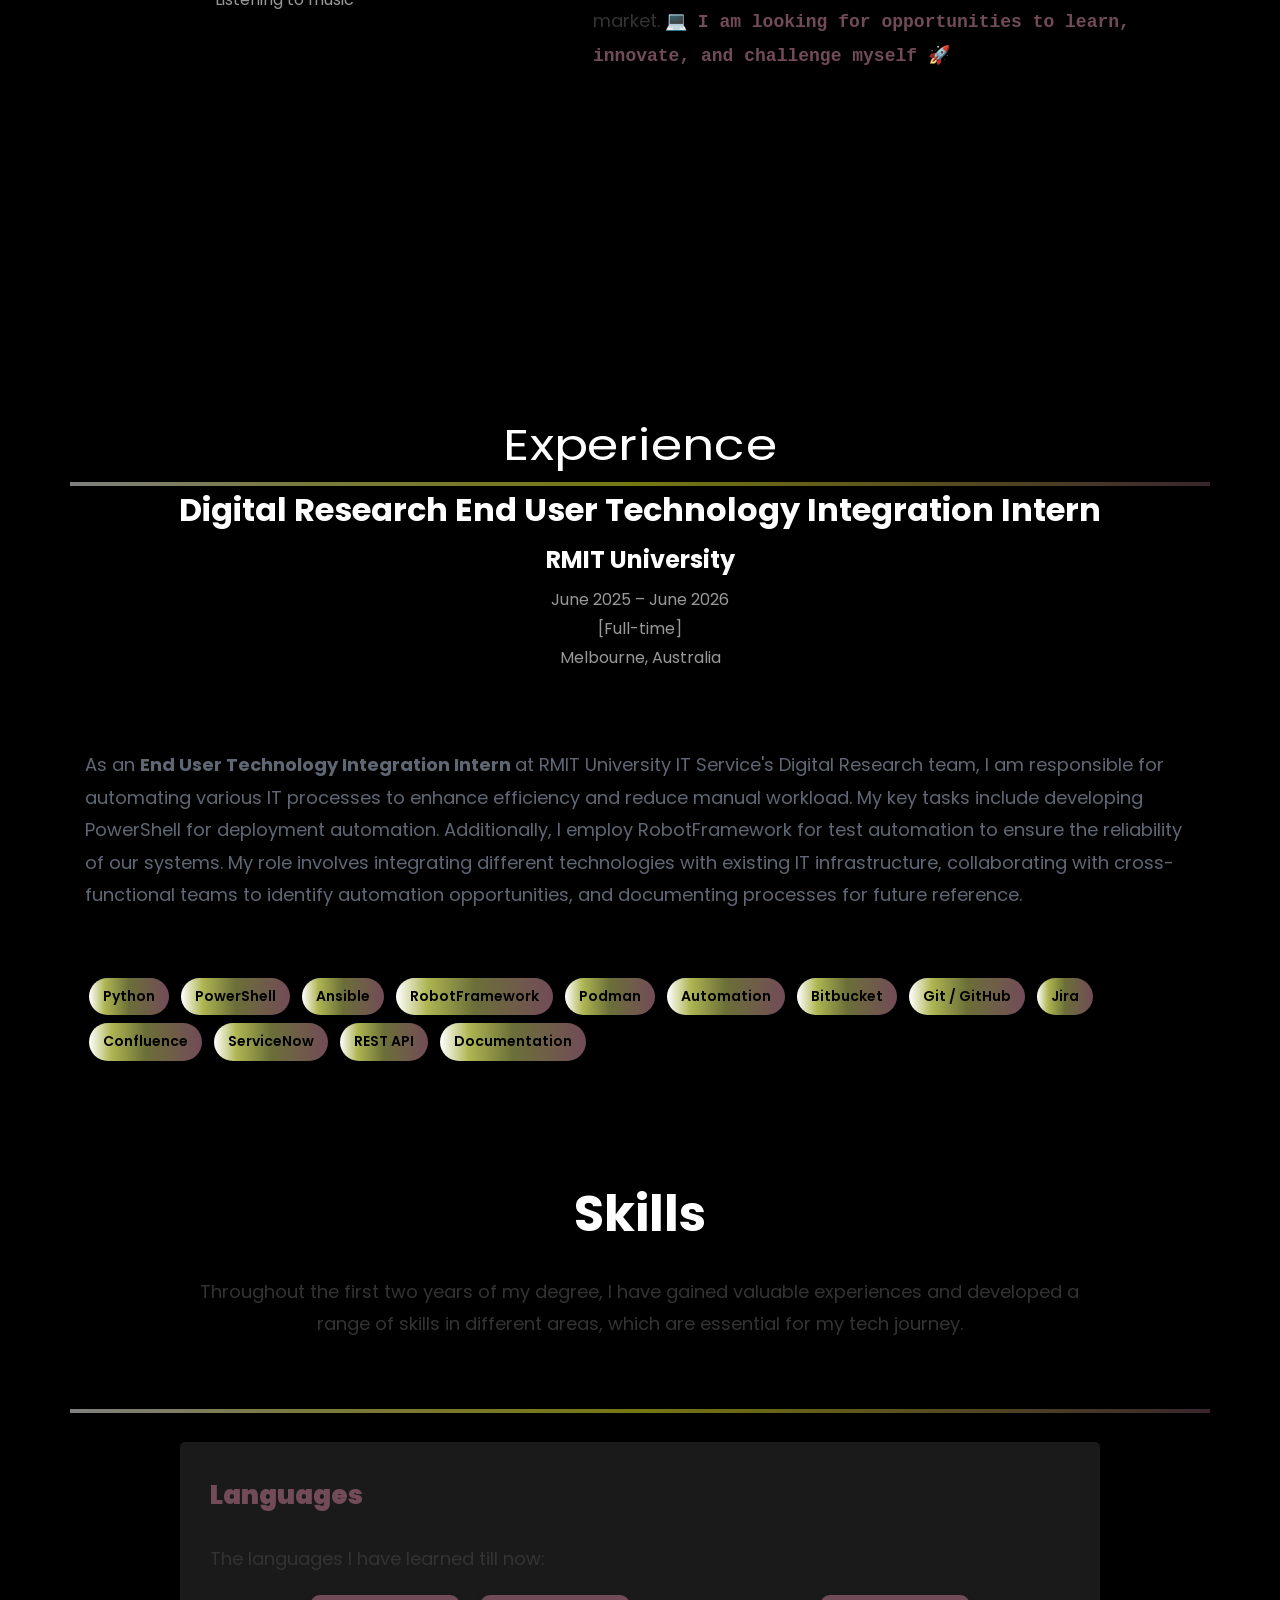
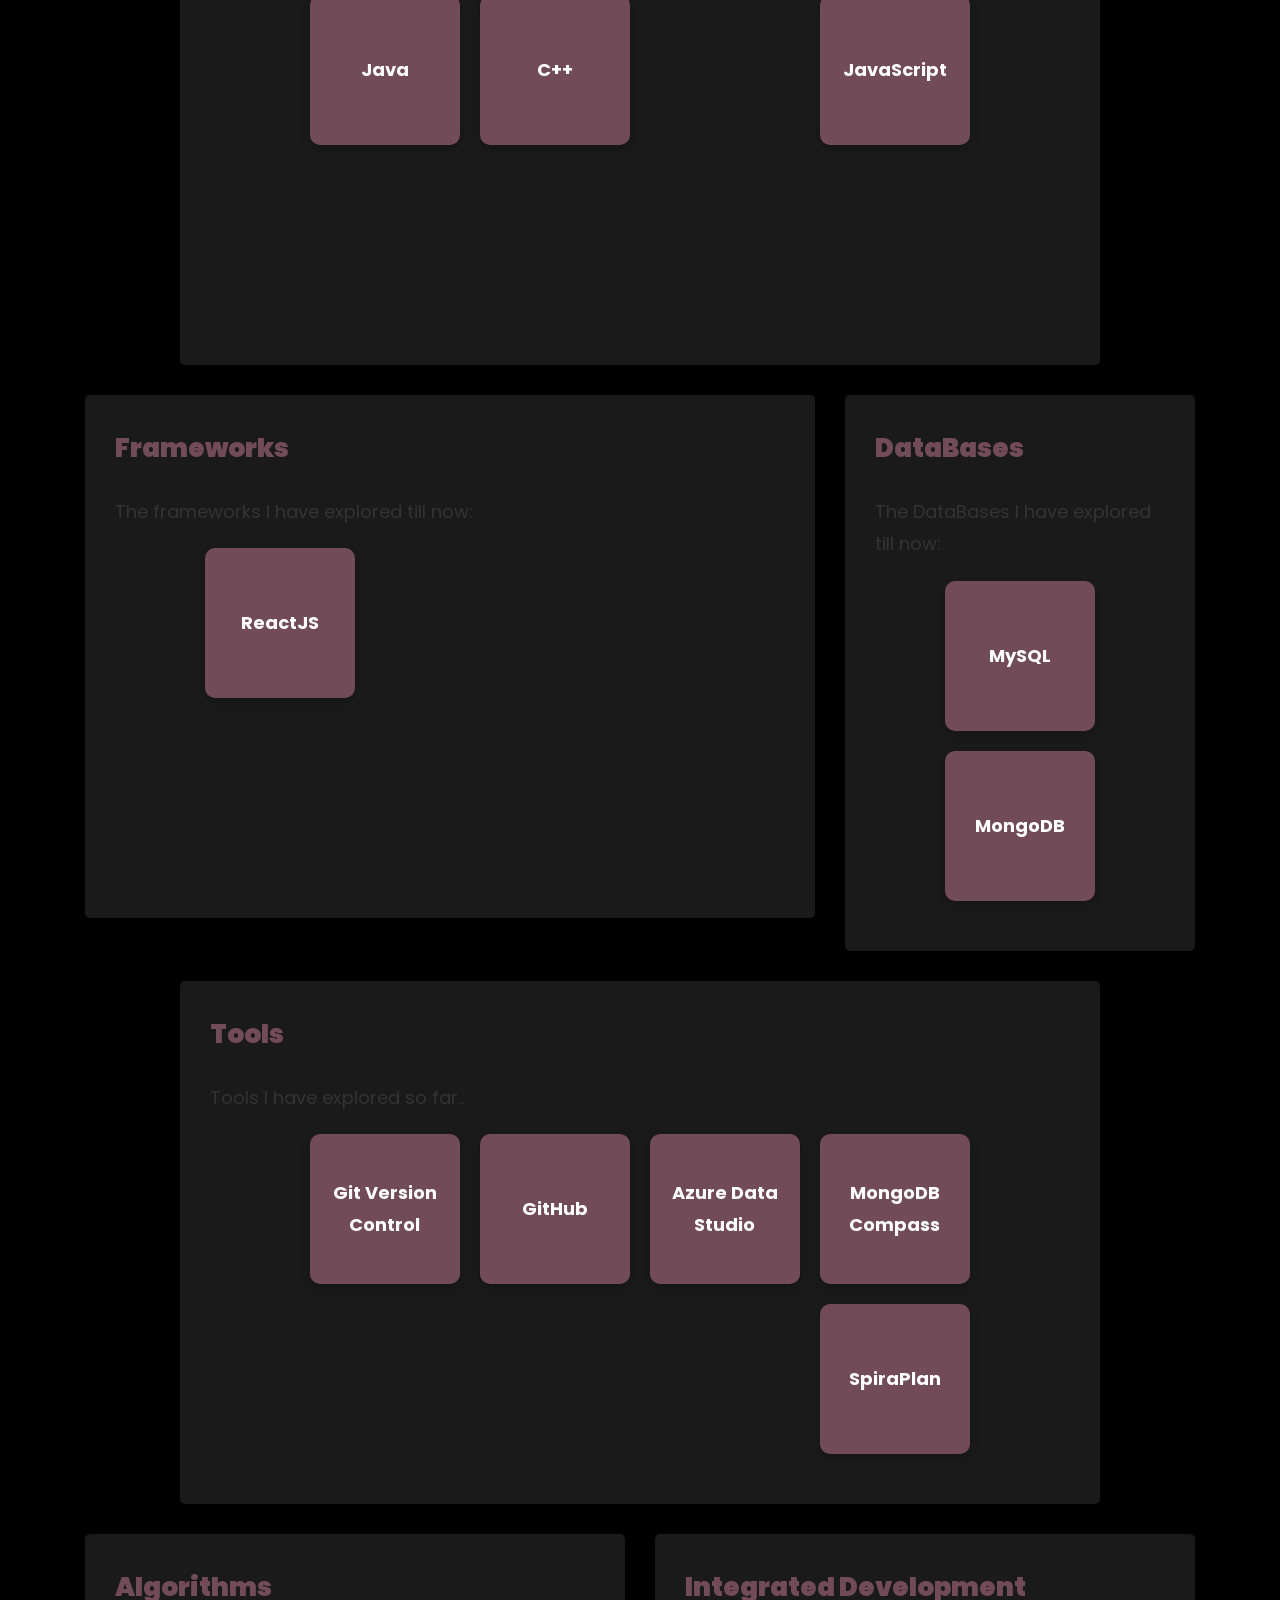
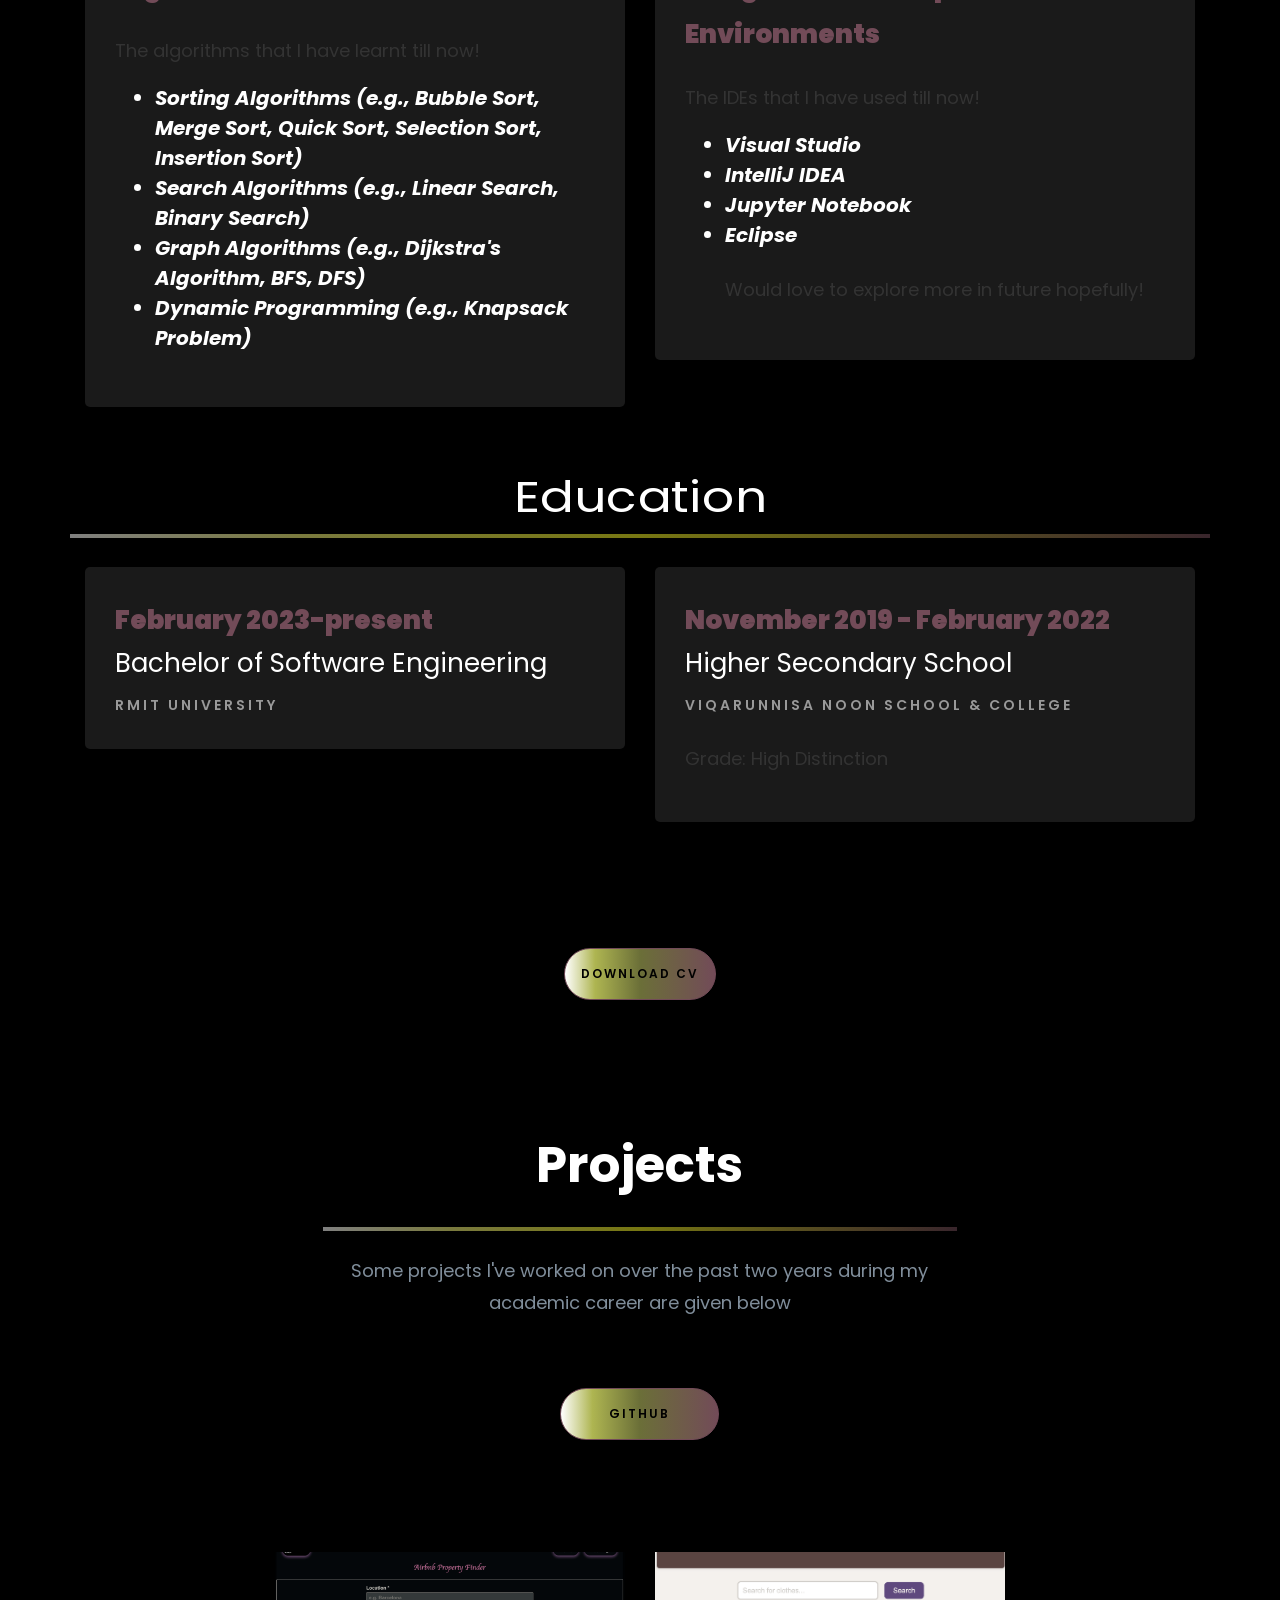
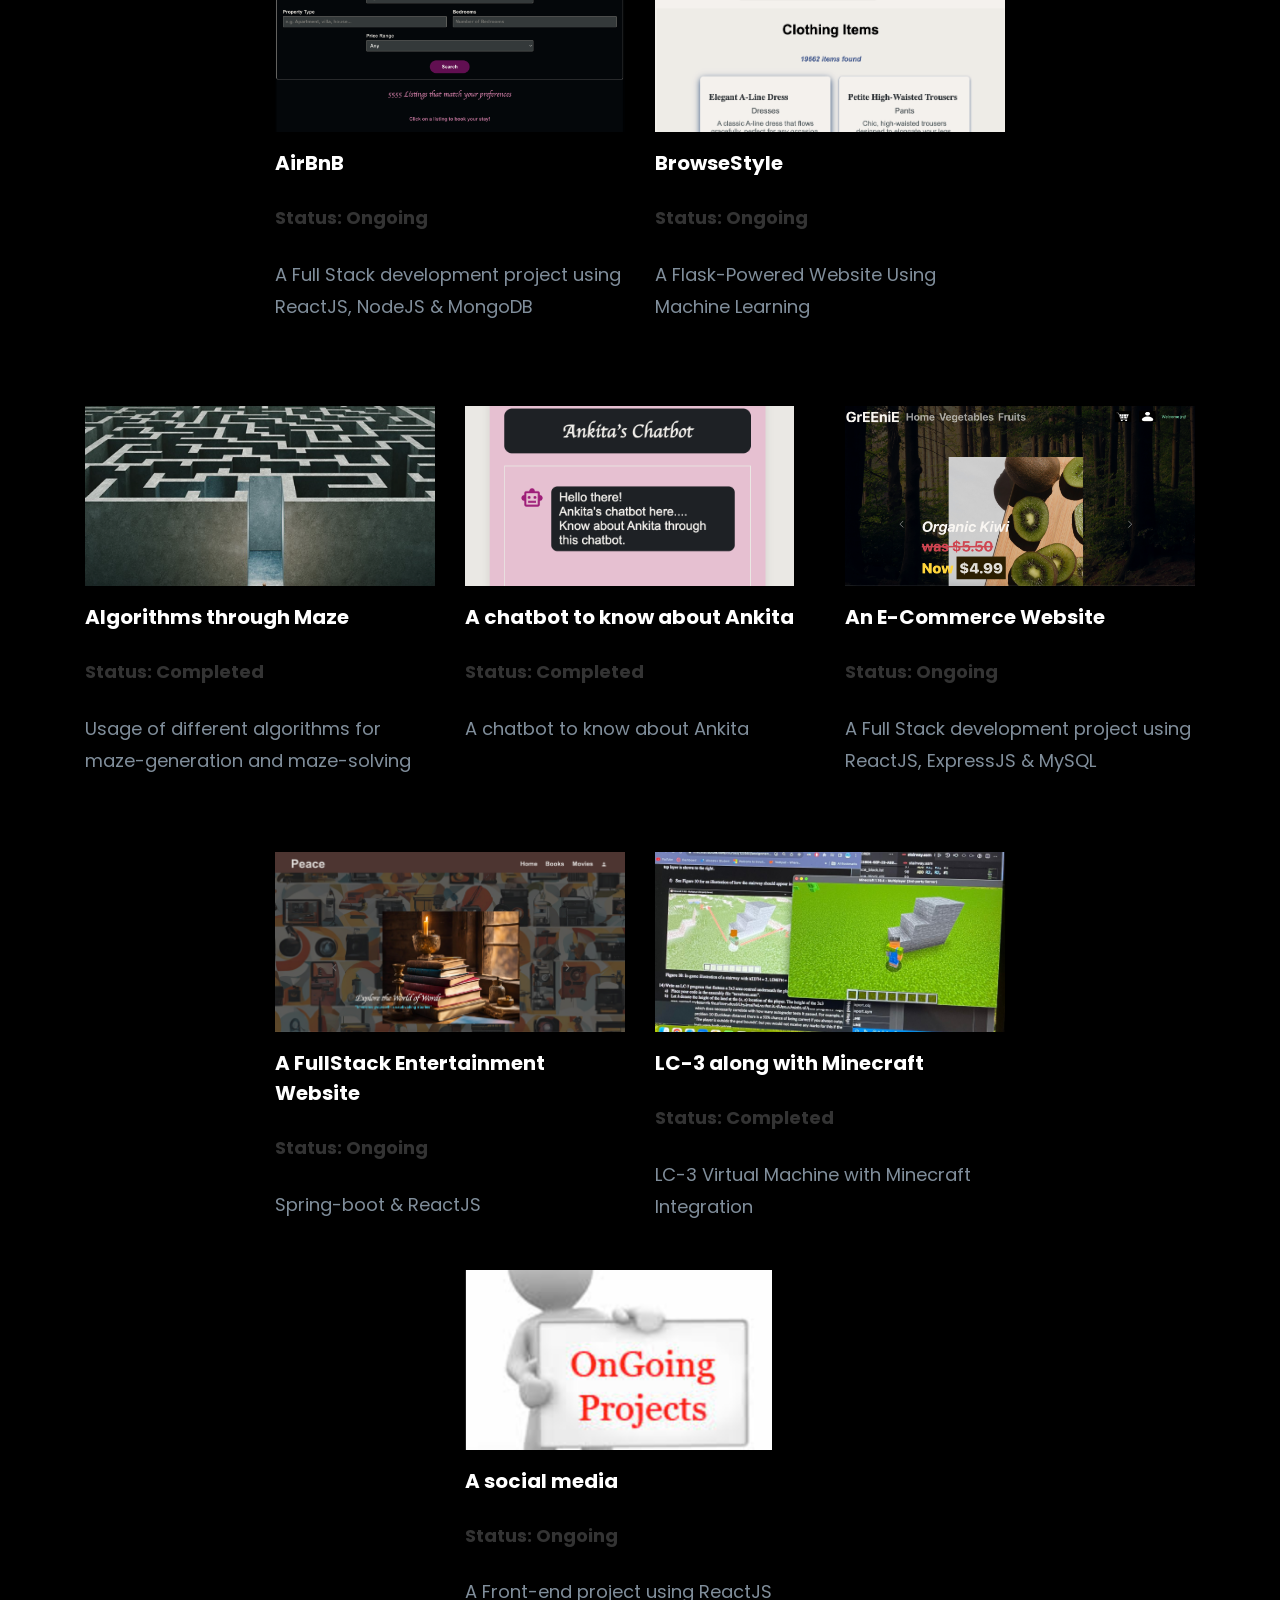
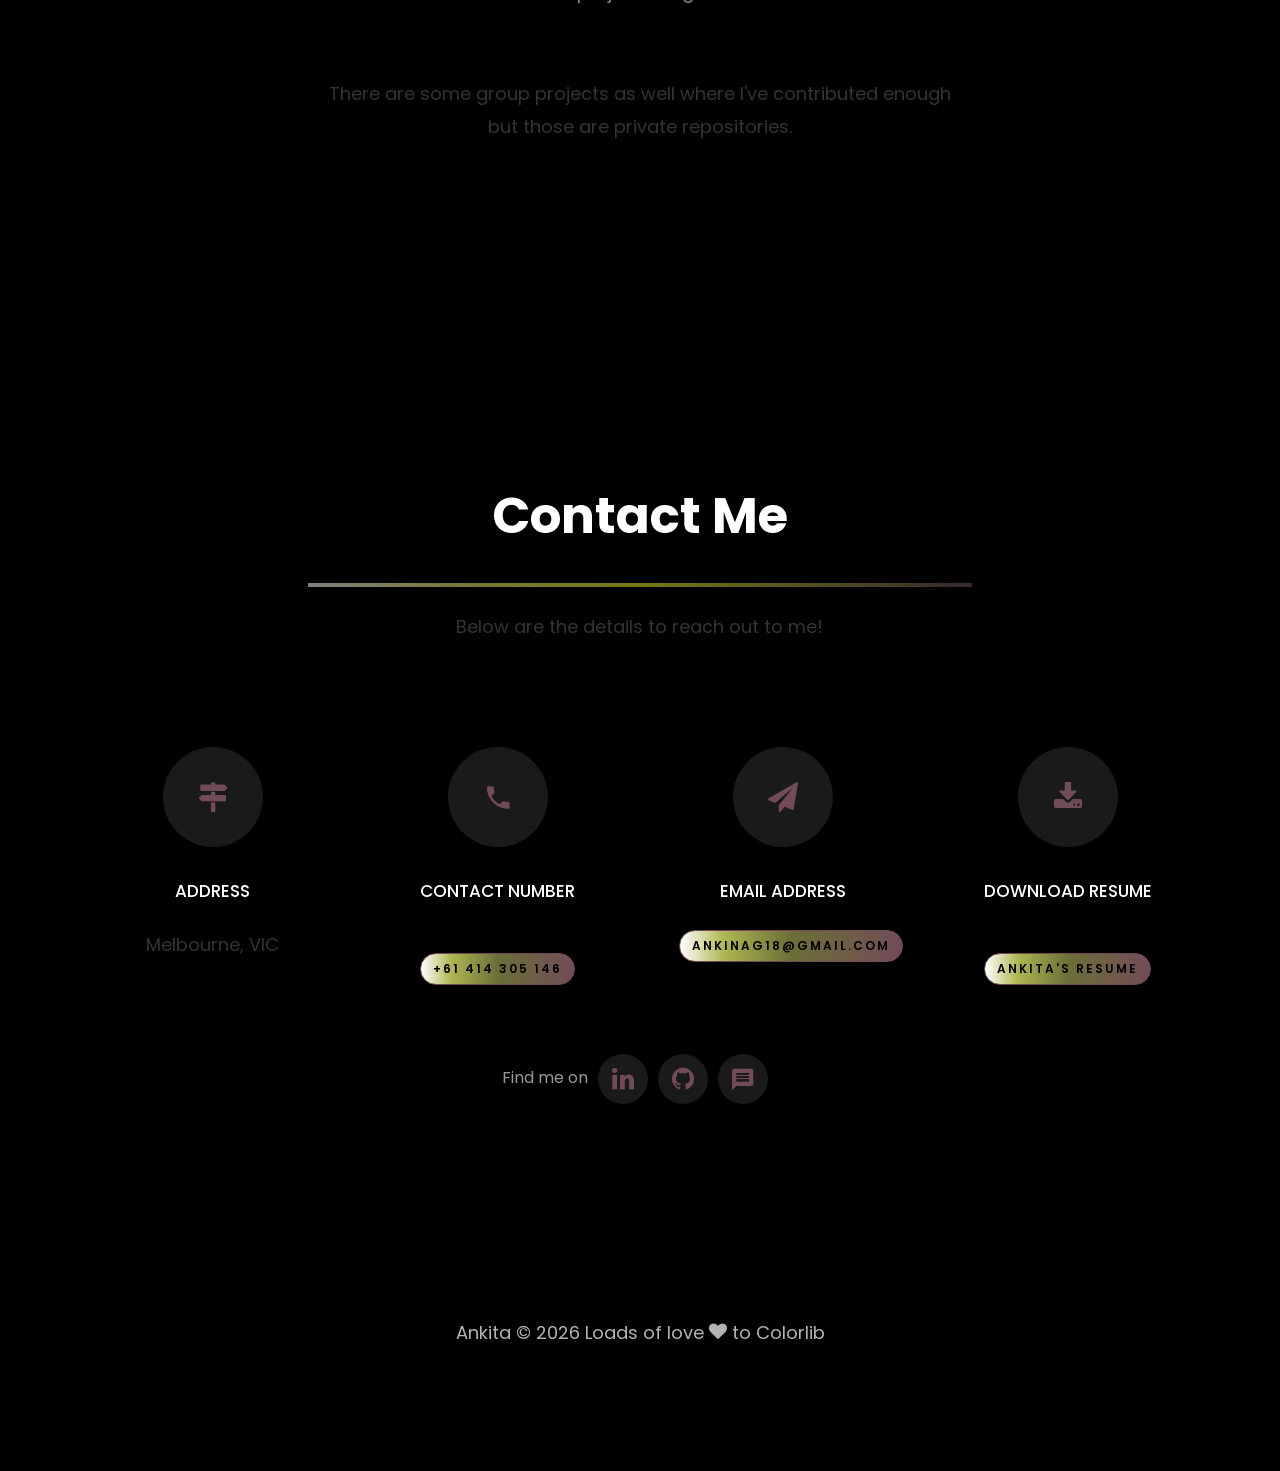
==== commit 6ba48b03: "changed the CV" ====
--- a/index.html
+++ b/index.html
@@ -540,7 +540,7 @@
 									<a href="https://www.linkedin.com/in/ankita-nag-ayshi/"
 										class="btn btn-primary py-3 px-3 mt-4"><b>LinkedIn</b></a>
 									<br>
-									<a href="Ankita-N.pdf" download="Ankita_Nag_Ayshi_Resume.pdf"
+									<a href="Ankita_Nag_Ayshi_CV.pdf" download="Ankita_Nag_Ayshi_Resume.pdf"
 										class="btn btn-primary py-3 px-3 mt-4"><b>Download Resume</b></a>
 									<br>
 									<a href="https://github.com/Ankita001812" class="btn btn-primary py-3 px-3 mt-4"><b>GitHub</b></a>
@@ -1137,7 +1137,7 @@
 
 		<div class="row justify-content-center mt-5">
 			<div class="col-md-6 text-center ftco-animate">
-				<p><a href="Ankita-N.pdf" download="Ankita_Nag_Ayshi_Resume.pdf"
+				<p><a href="Ankita_Nag_Ayshi_CV.pdf" download="Ankita_Nag_Ayshi_Resume.pdf"
 						class="btn btn-primary py-3 px-3 mt-4">Download
 						CV</a></p>
 			</div>
@@ -1359,7 +1359,7 @@
 							<span class="icon-download"></span>
 						</div>
 						<h3 class="mb-4">Download Resume</h3>
-						<p><a href="Ankita-N.pdf" download="Ankita_Nag_Ayshi_Resume.pdf" class="btn btn-primary mt-4">
+						<p><a href="Ankita_Nag_Ayshi_CV.pdf" download="Ankita_Nag_Ayshi_Resume.pdf" class="btn btn-primary mt-4">
 								Ankita's
 								Resume
 							</a></p>
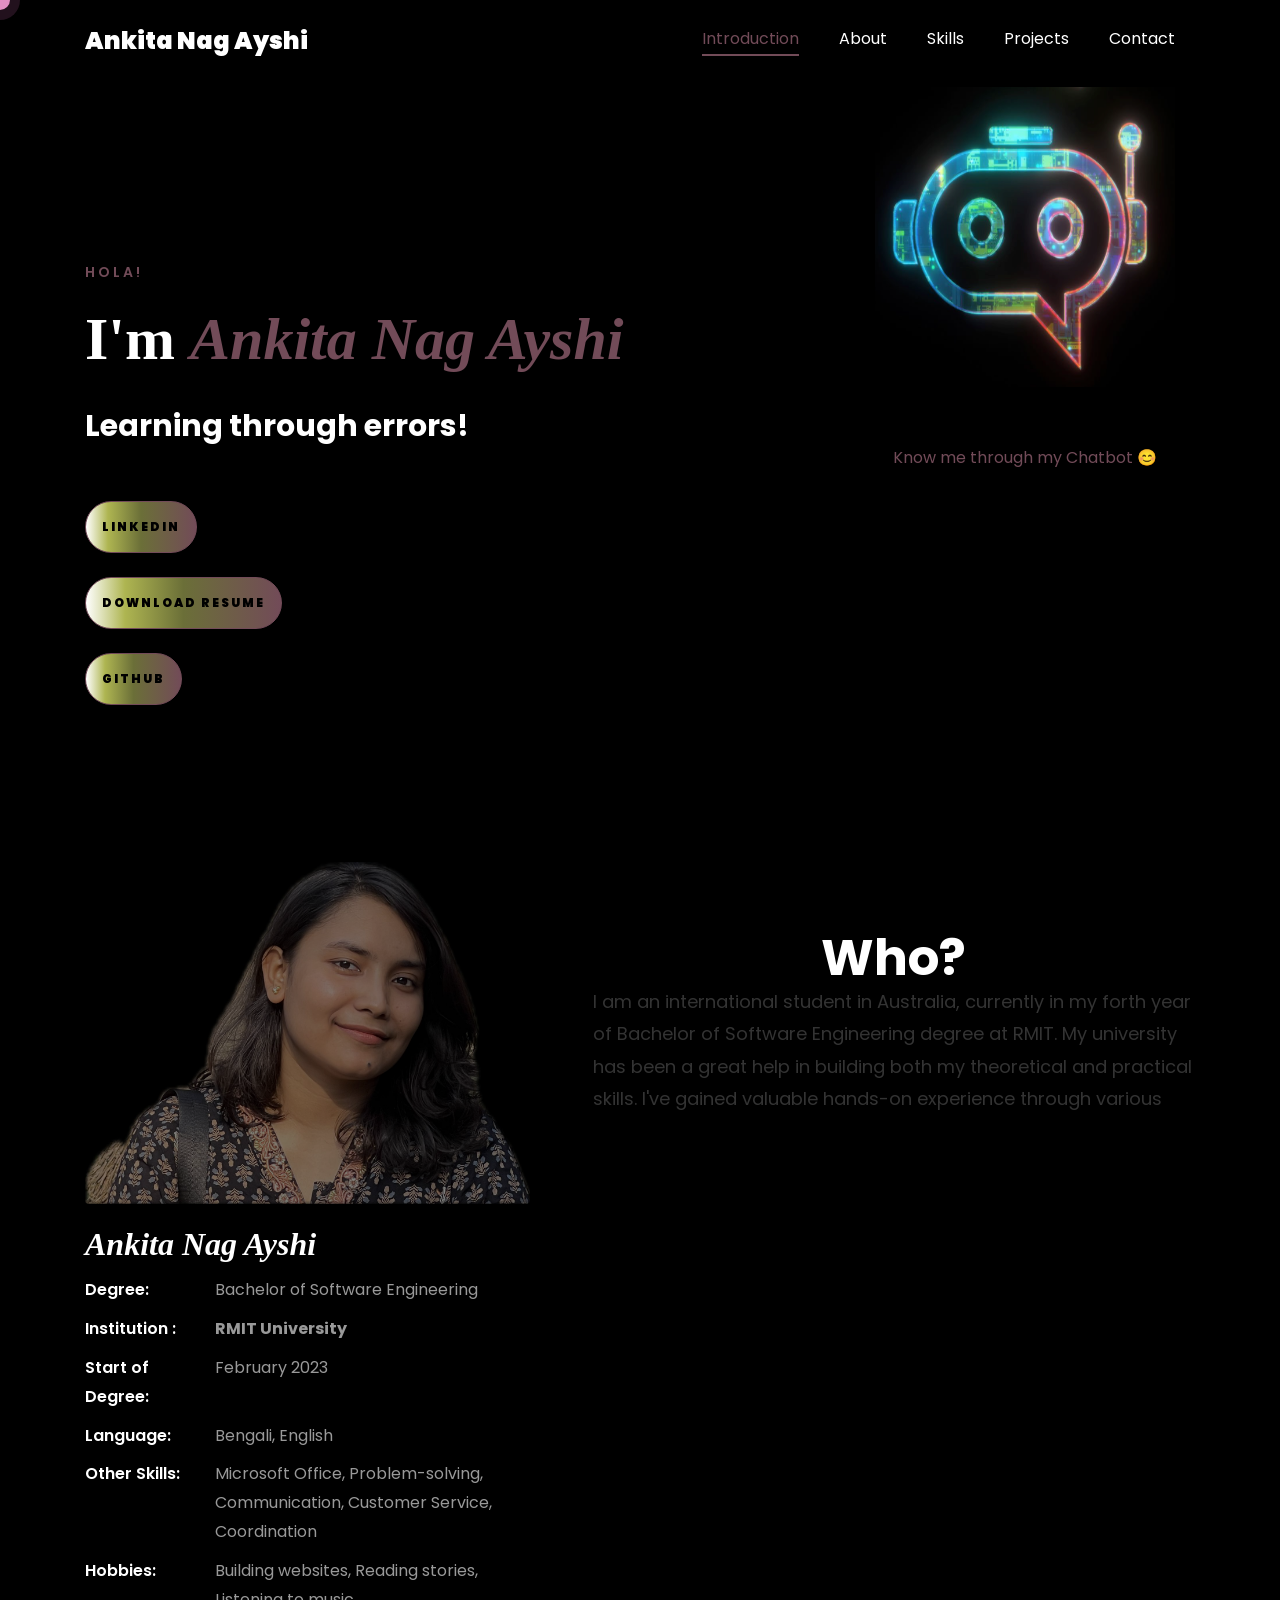
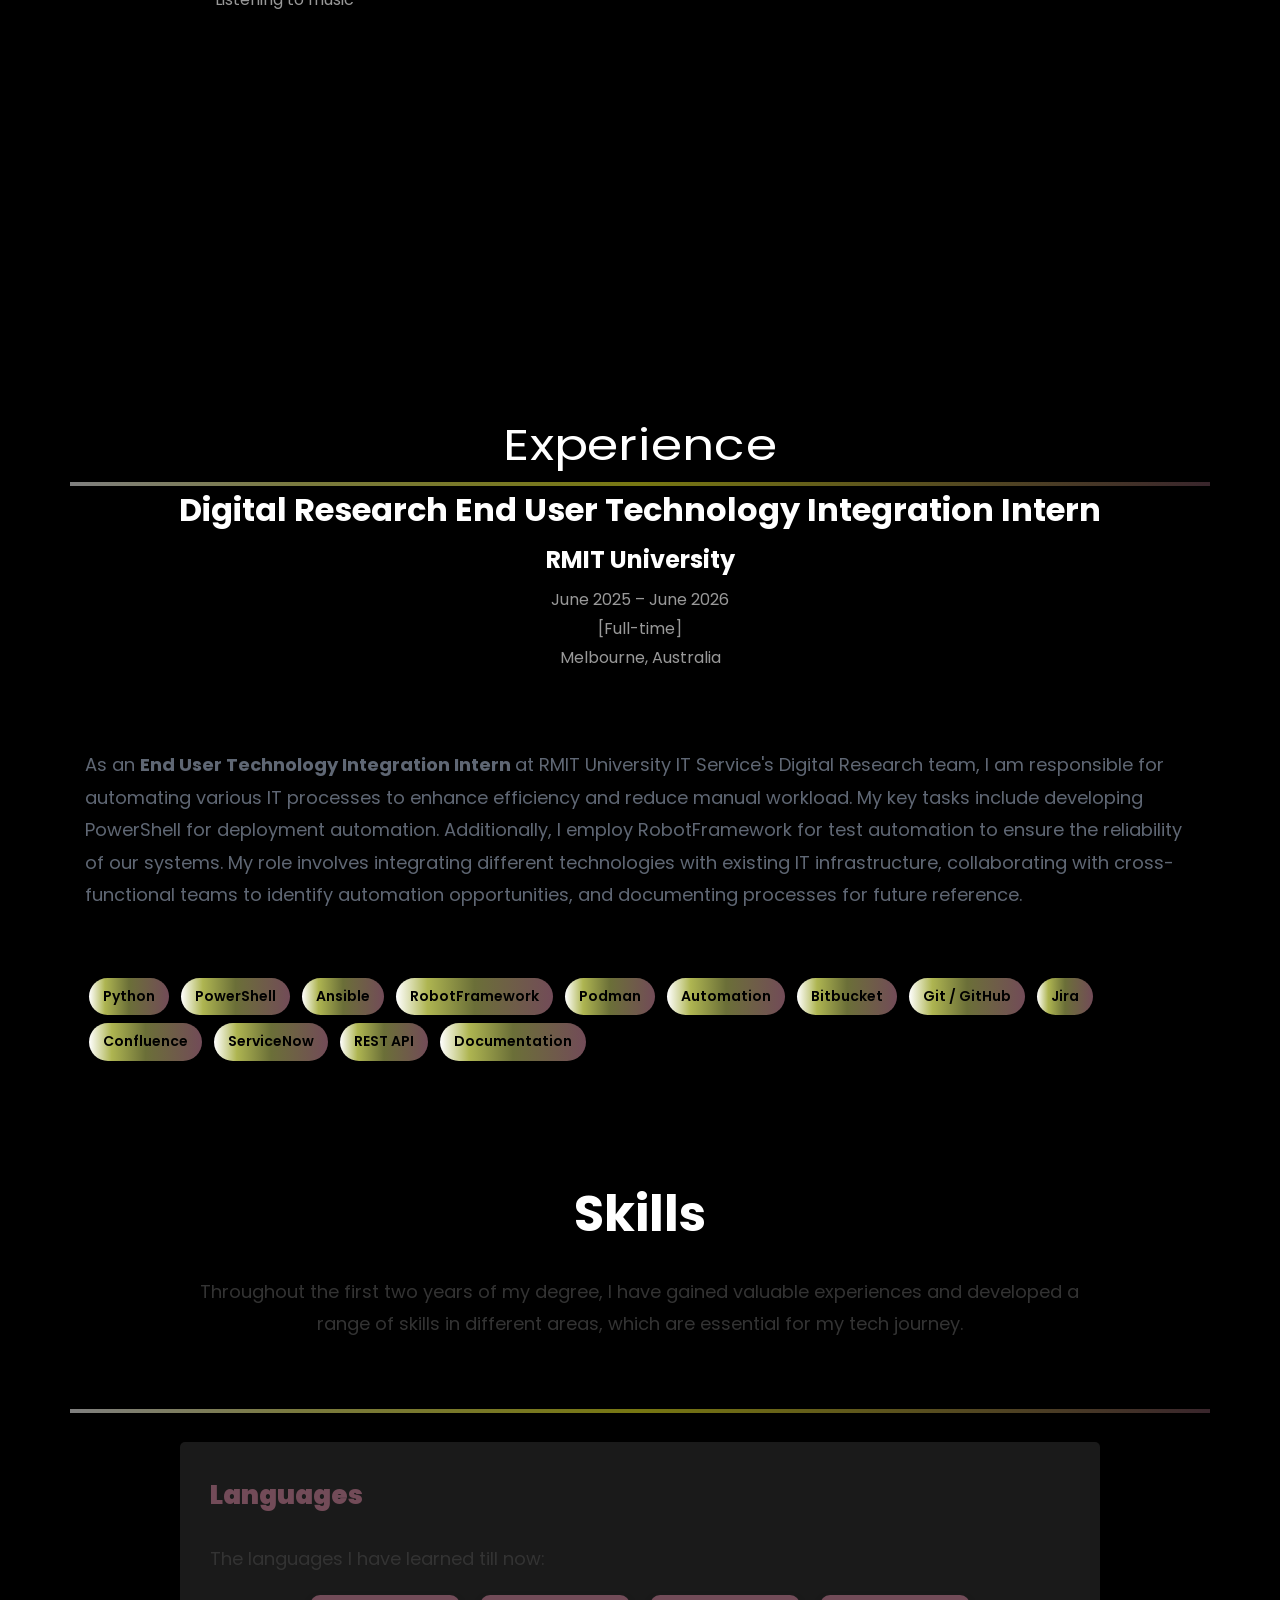
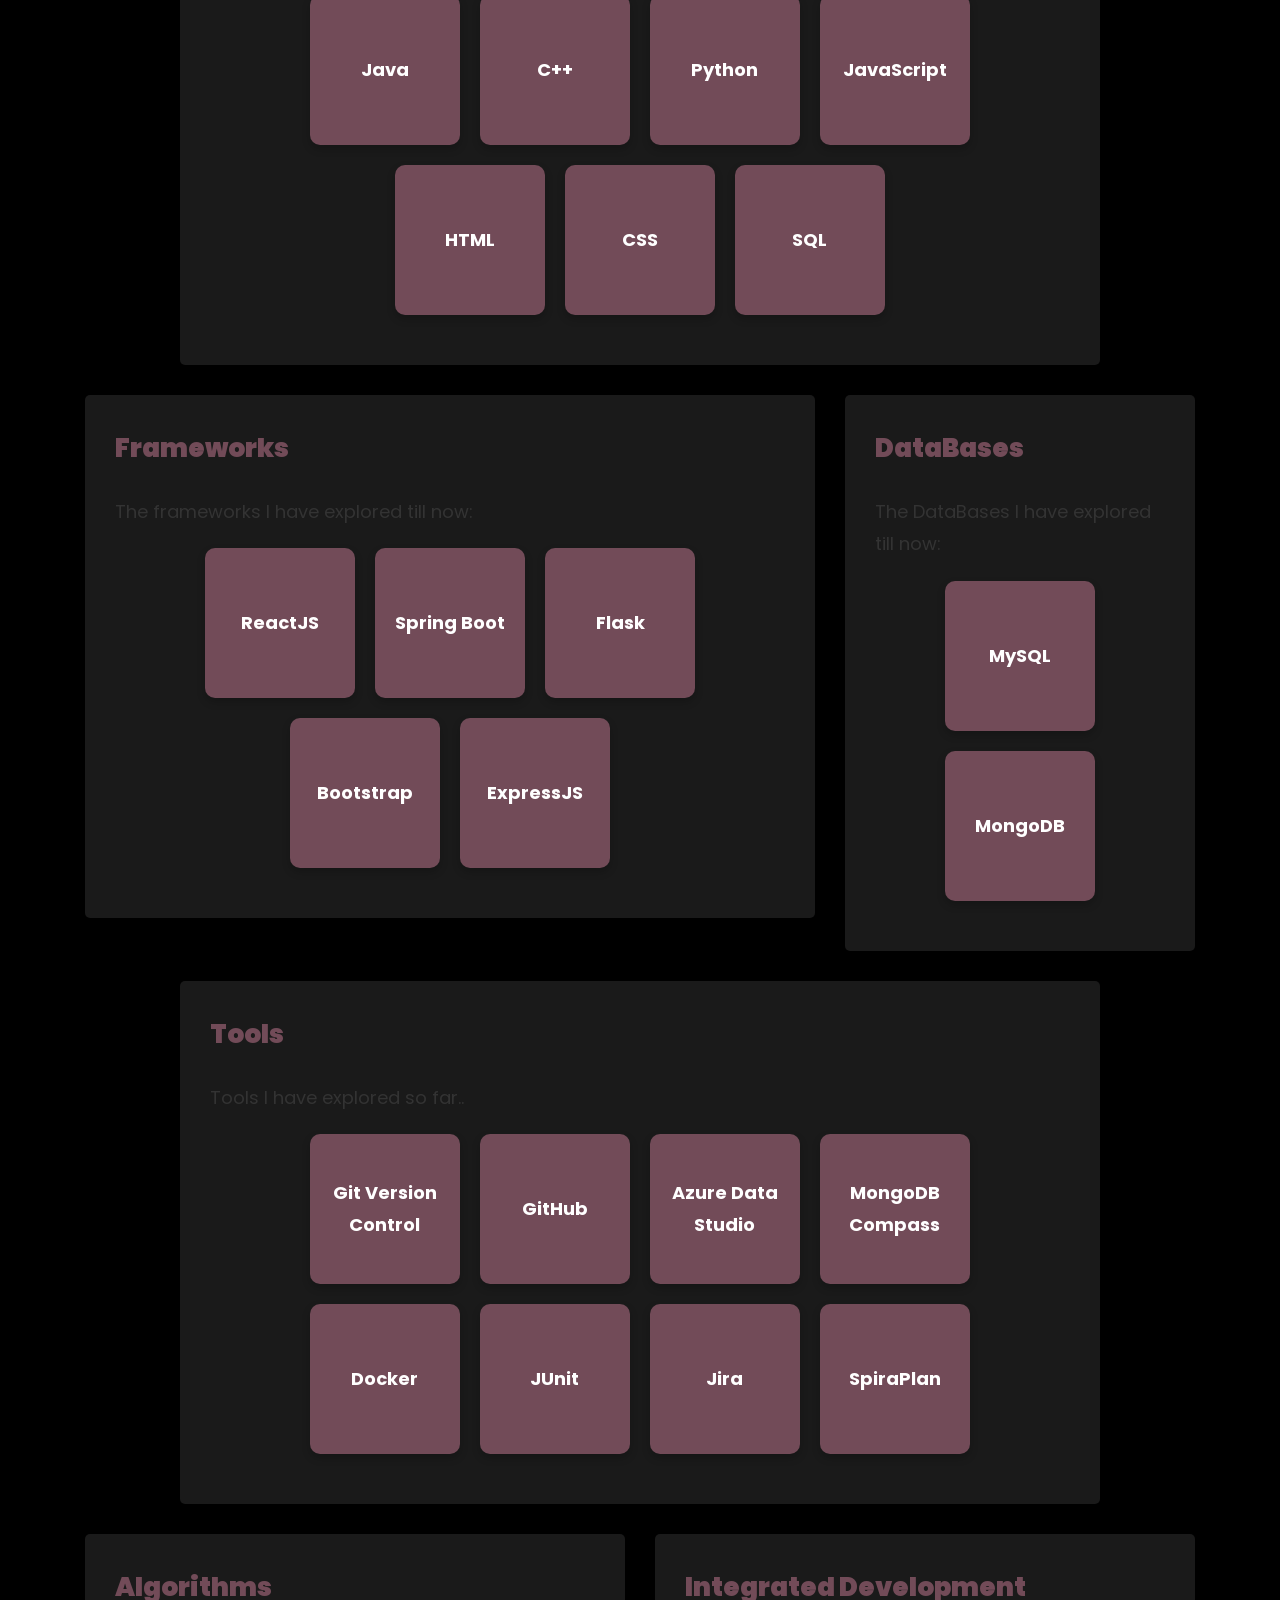
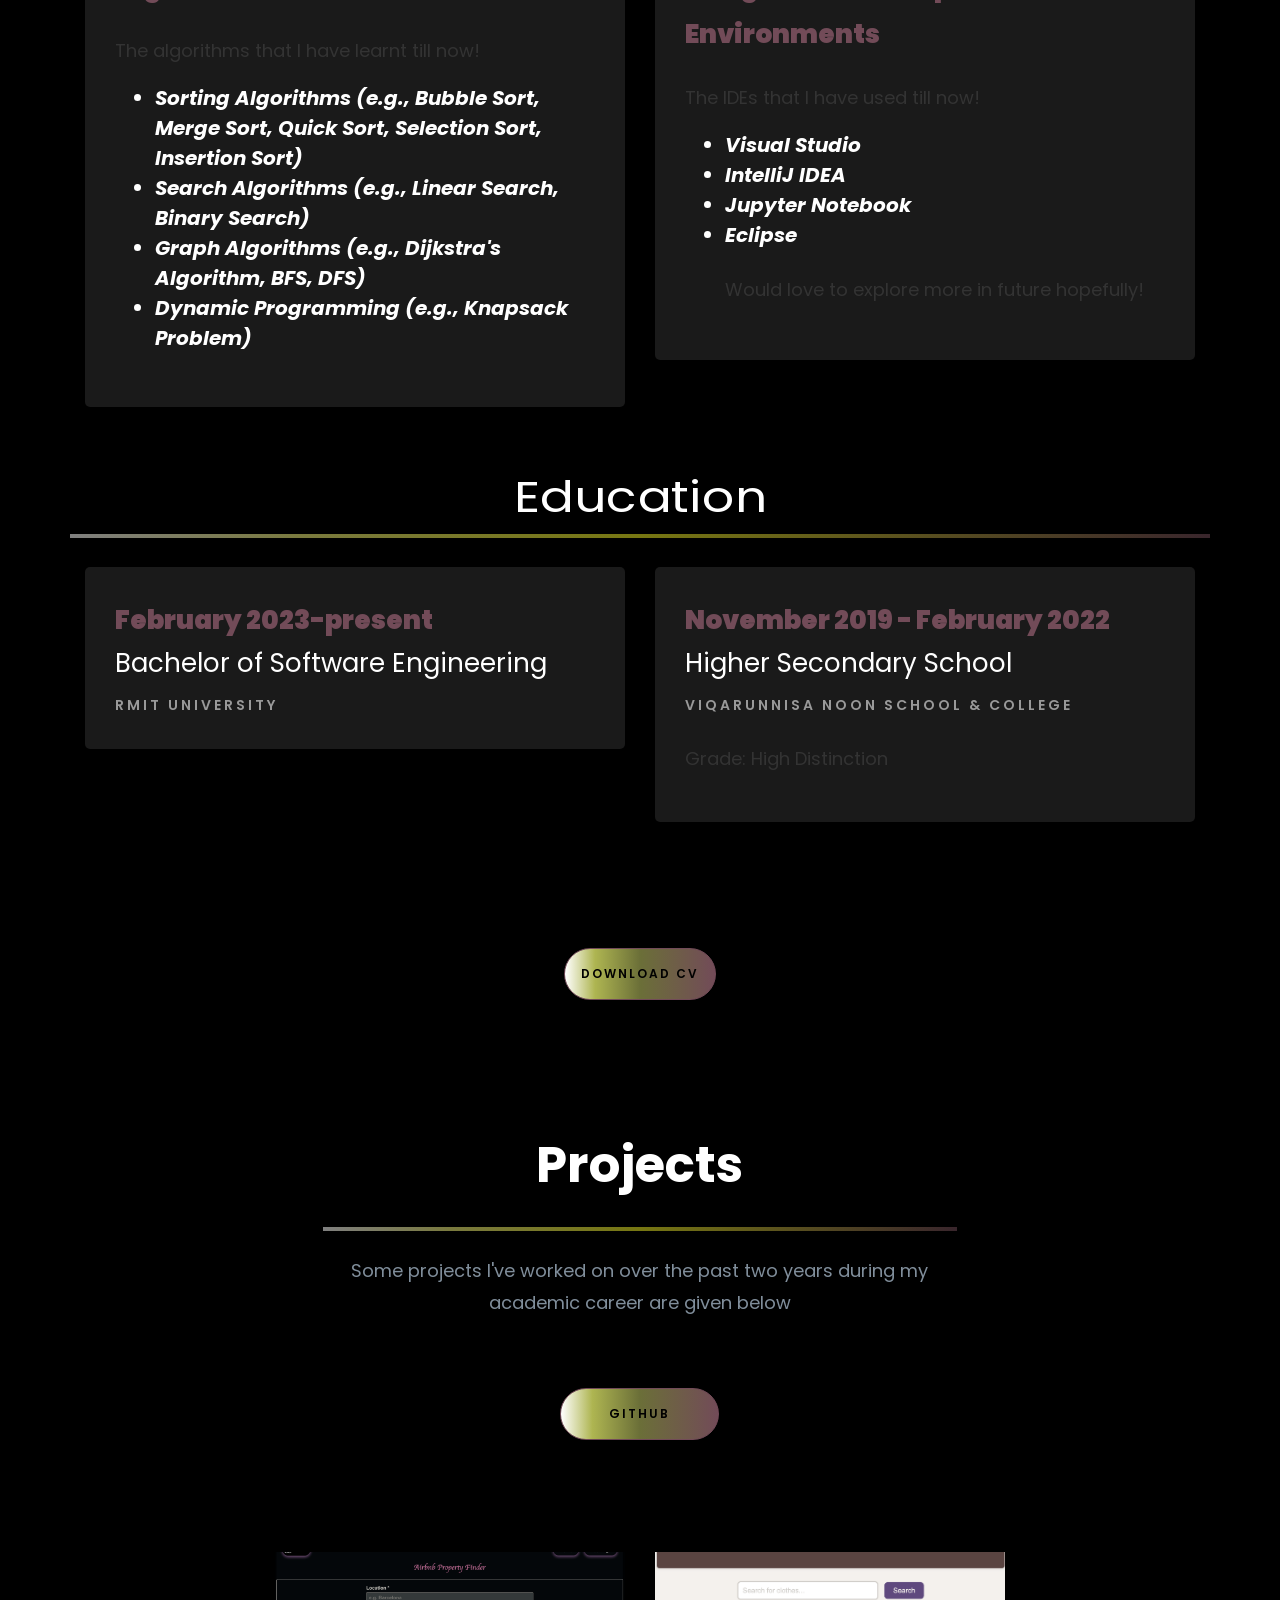
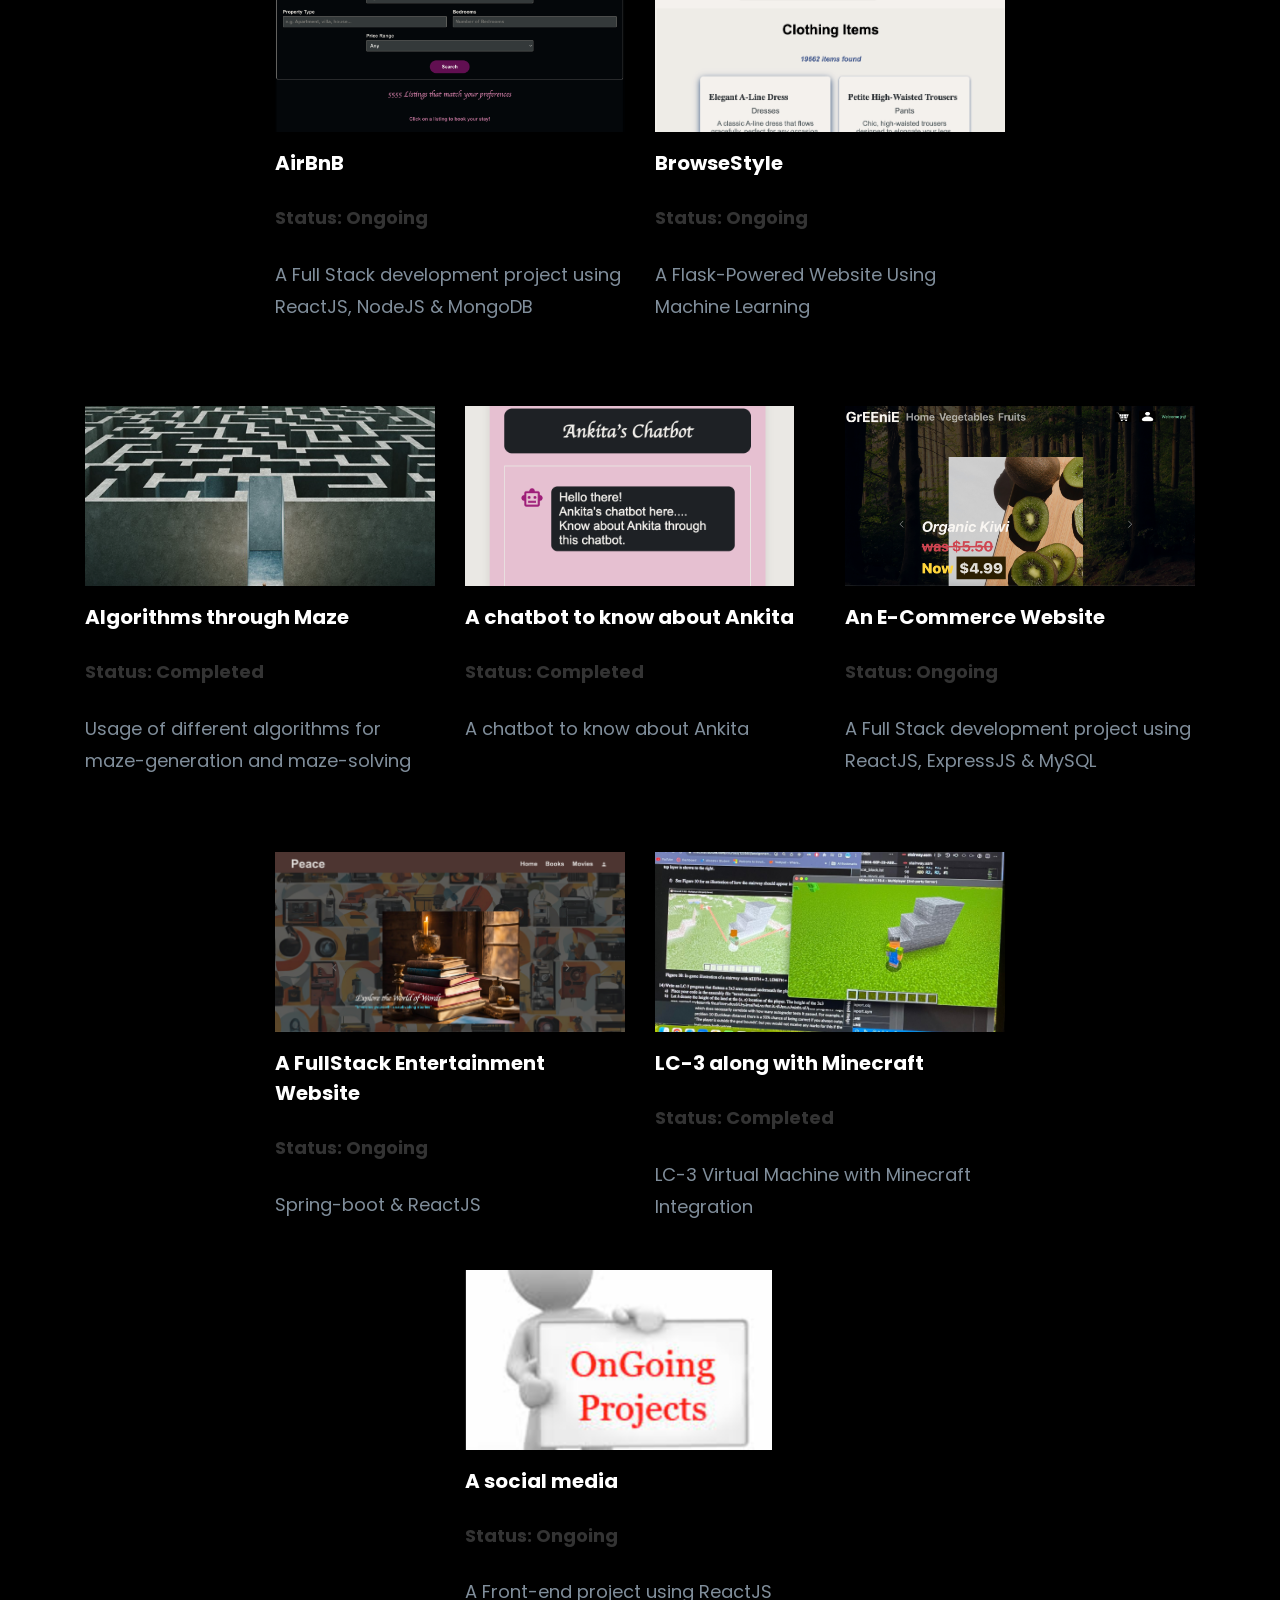
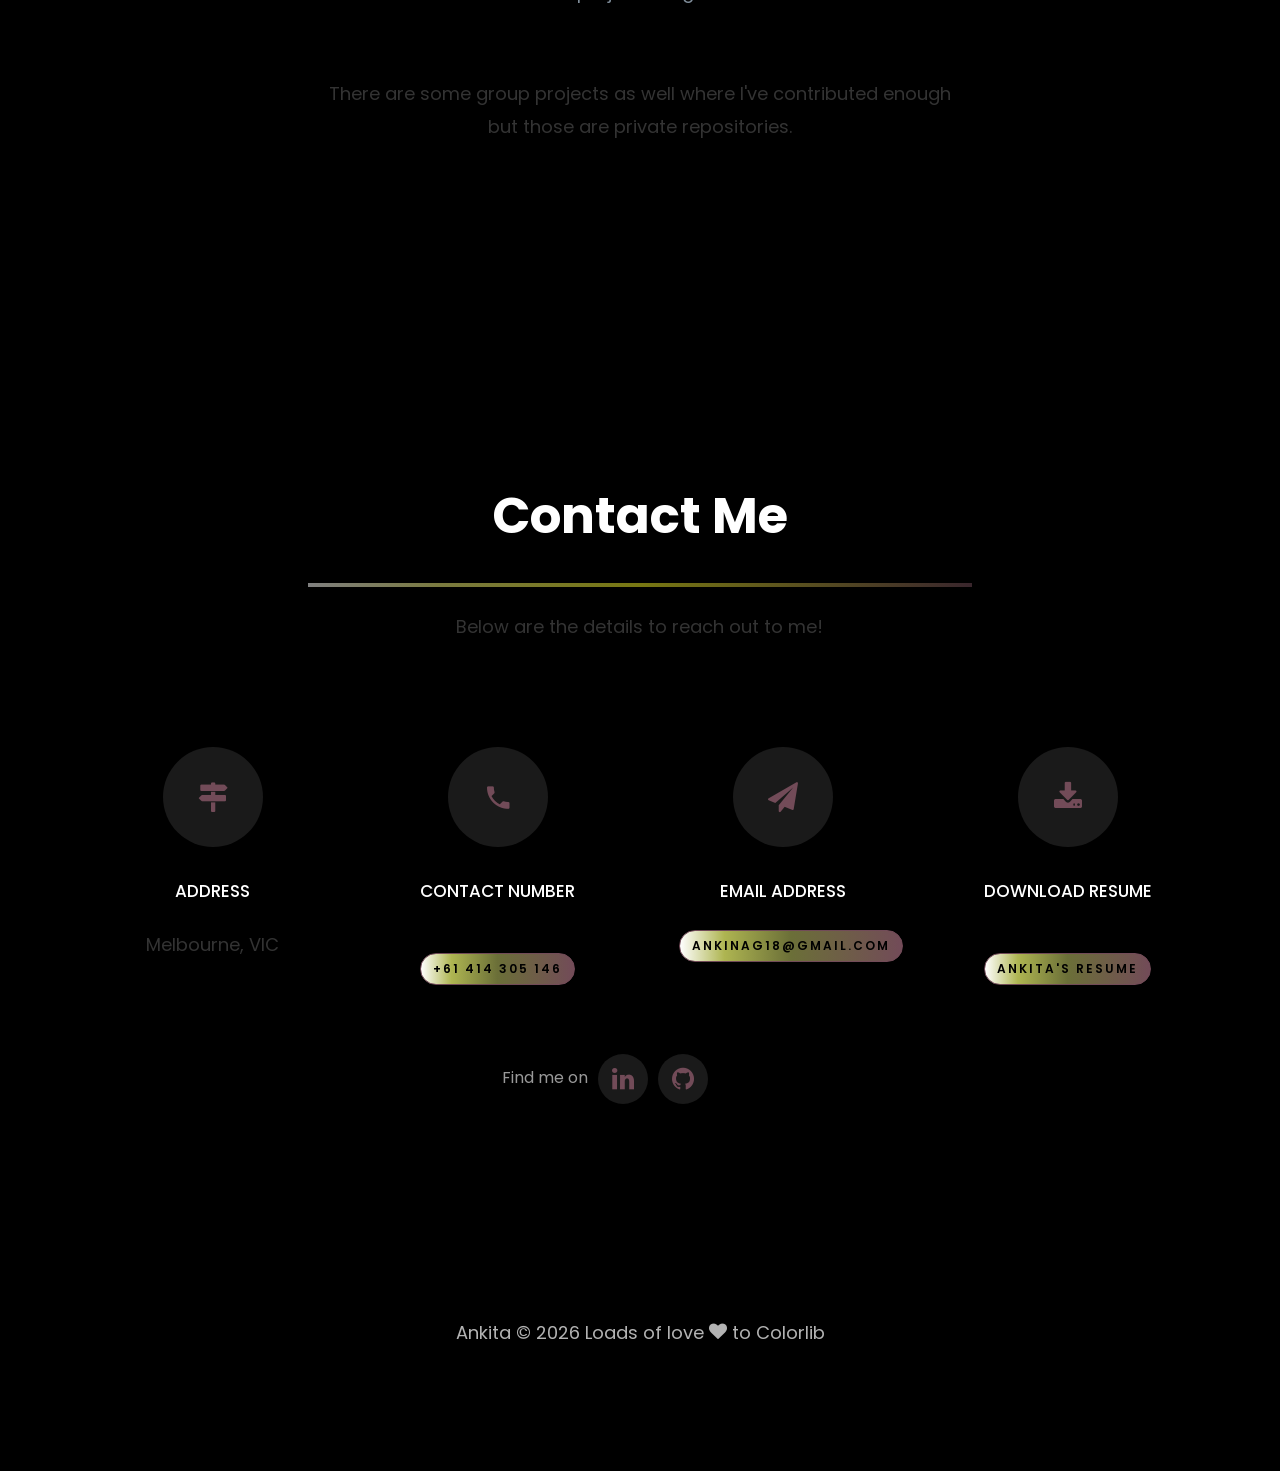
==== commit f8a019f7: "added new cv" ====
--- a/index.html
+++ b/index.html
@@ -540,7 +540,7 @@
 									<a href="https://www.linkedin.com/in/ankita-nag-ayshi/"
 										class="btn btn-primary py-3 px-3 mt-4"><b>LinkedIn</b></a>
 									<br>
-									<a href="Ankita_Nag_Ayshi_CV.pdf" download="Ankita_Nag_Ayshi_Resume.pdf"
+									<a href="Ankita_CV.pdf" download="Ankita_Nag_Ayshi_Resume.pdf"
 										class="btn btn-primary py-3 px-3 mt-4"><b>Download Resume</b></a>
 									<br>
 									<a href="https://github.com/Ankita001812" class="btn btn-primary py-3 px-3 mt-4"><b>GitHub</b></a>
@@ -1137,7 +1137,7 @@
 
 		<div class="row justify-content-center mt-5">
 			<div class="col-md-6 text-center ftco-animate">
-				<p><a href="Ankita_Nag_Ayshi_CV.pdf" download="Ankita_Nag_Ayshi_Resume.pdf"
+				<p><a href="Ankita_CV.pdf" download="Ankita_Nag_Ayshi_Resume.pdf"
 						class="btn btn-primary py-3 px-3 mt-4">Download
 						CV</a></p>
 			</div>
@@ -1359,7 +1359,7 @@
 							<span class="icon-download"></span>
 						</div>
 						<h3 class="mb-4">Download Resume</h3>
-						<p><a href="Ankita_Nag_Ayshi_CV.pdf" download="Ankita_Nag_Ayshi_Resume.pdf" class="btn btn-primary mt-4">
+						<p><a href="Ankita_CV.pdf" download="Ankita_Nag_Ayshi_Resume.pdf" class="btn btn-primary mt-4">
 								Ankita's
 								Resume
 							</a></p>
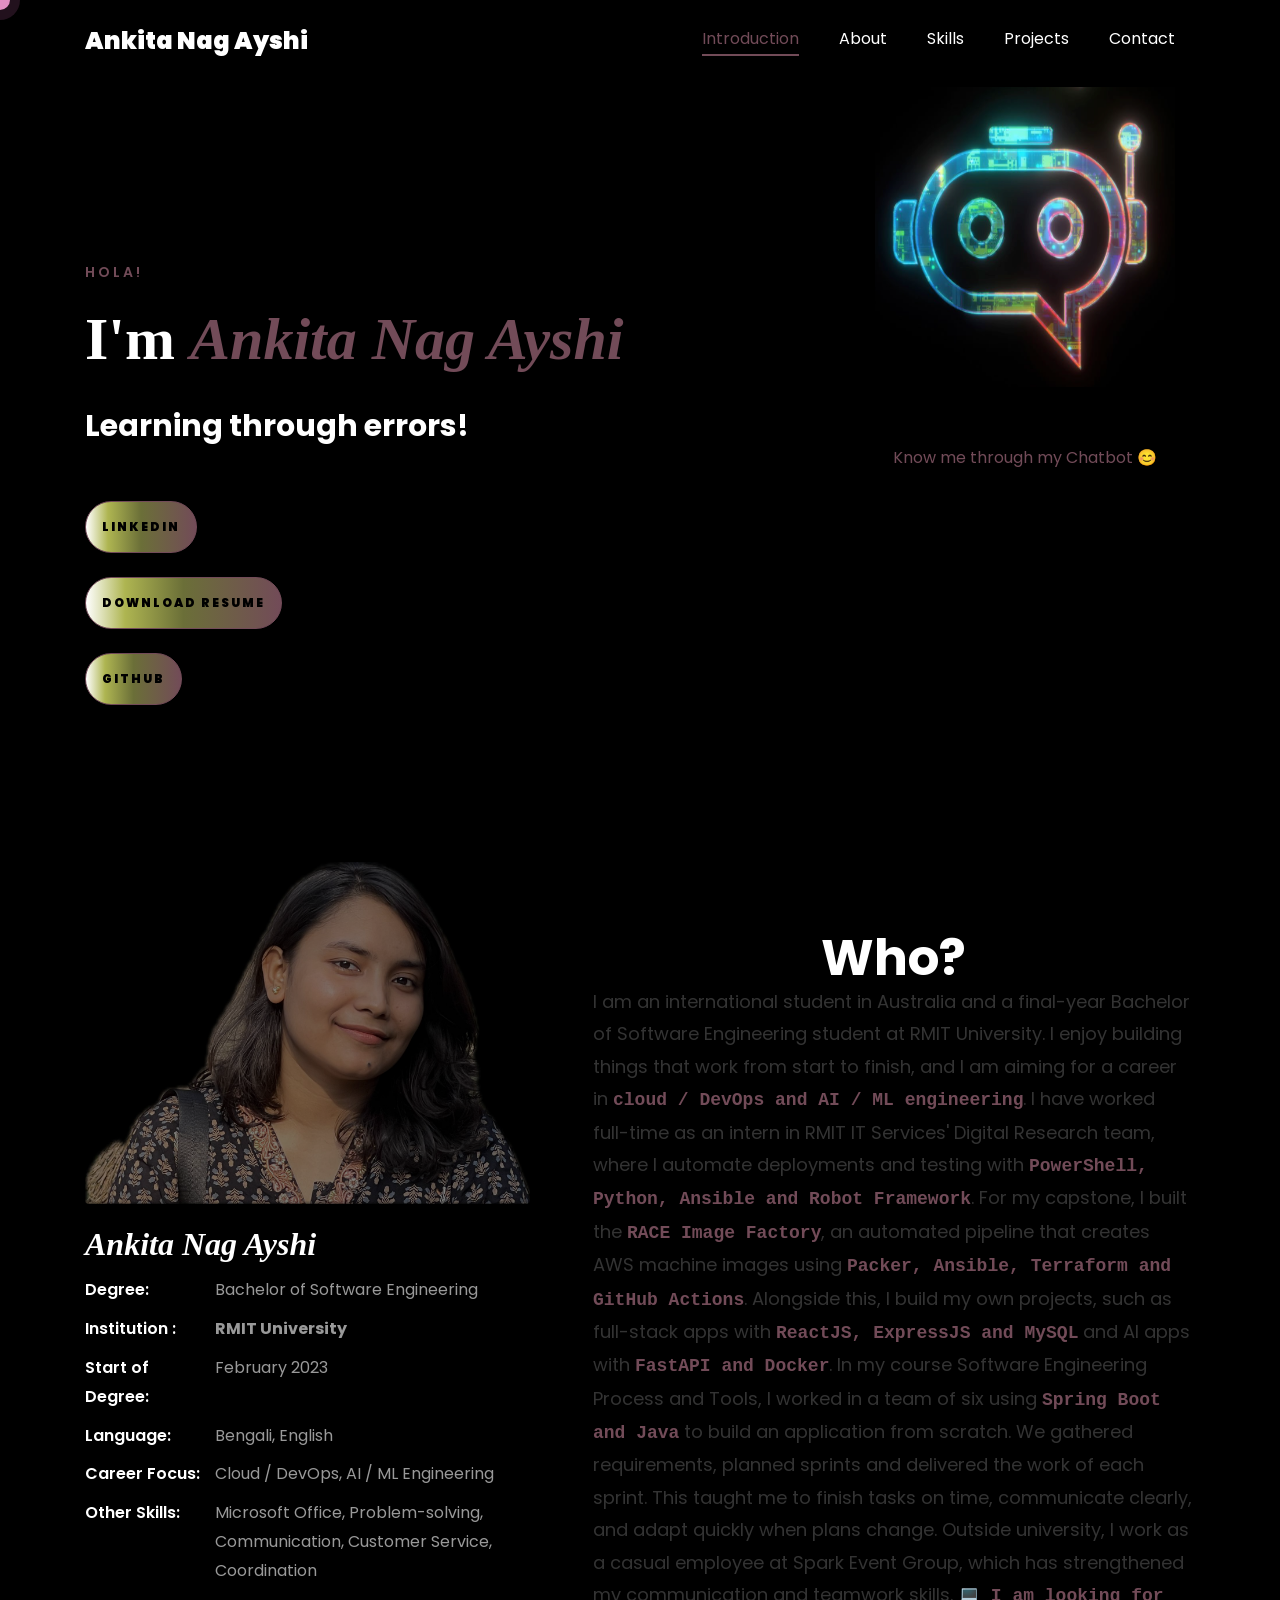
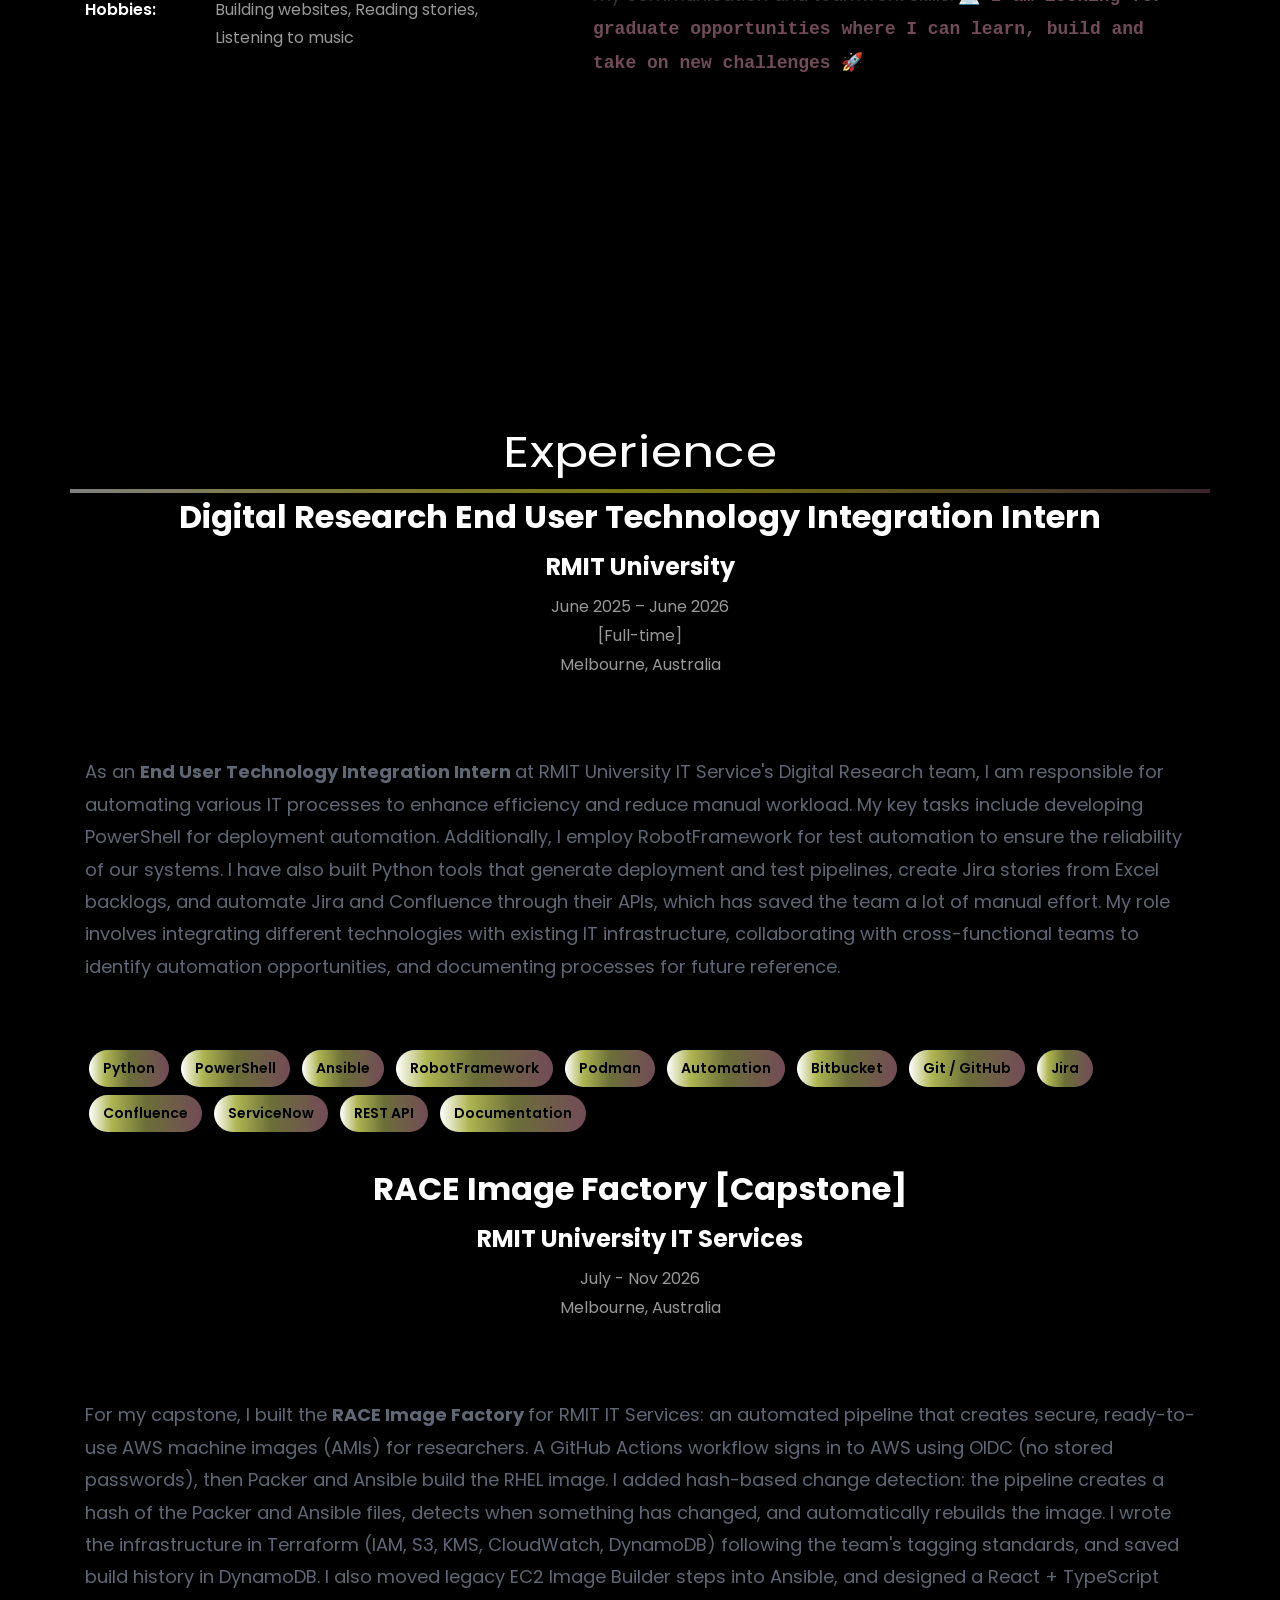
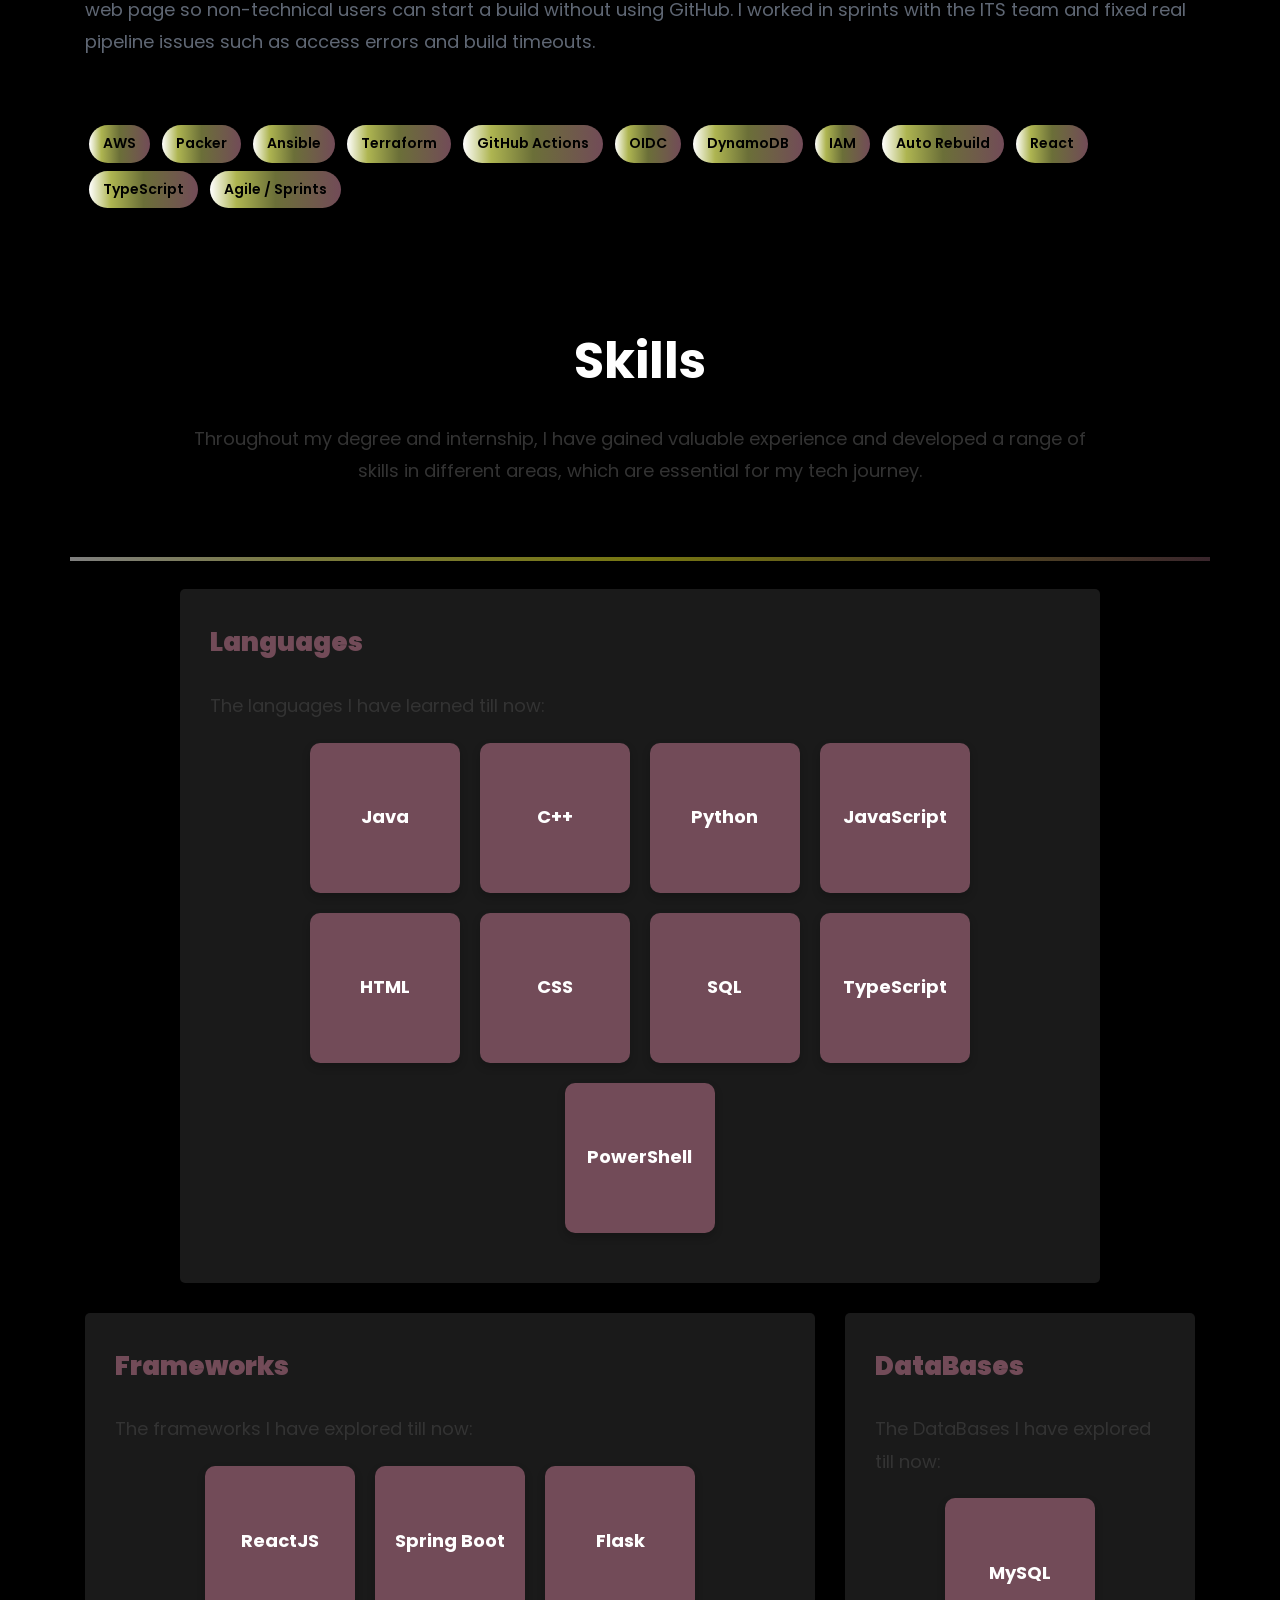
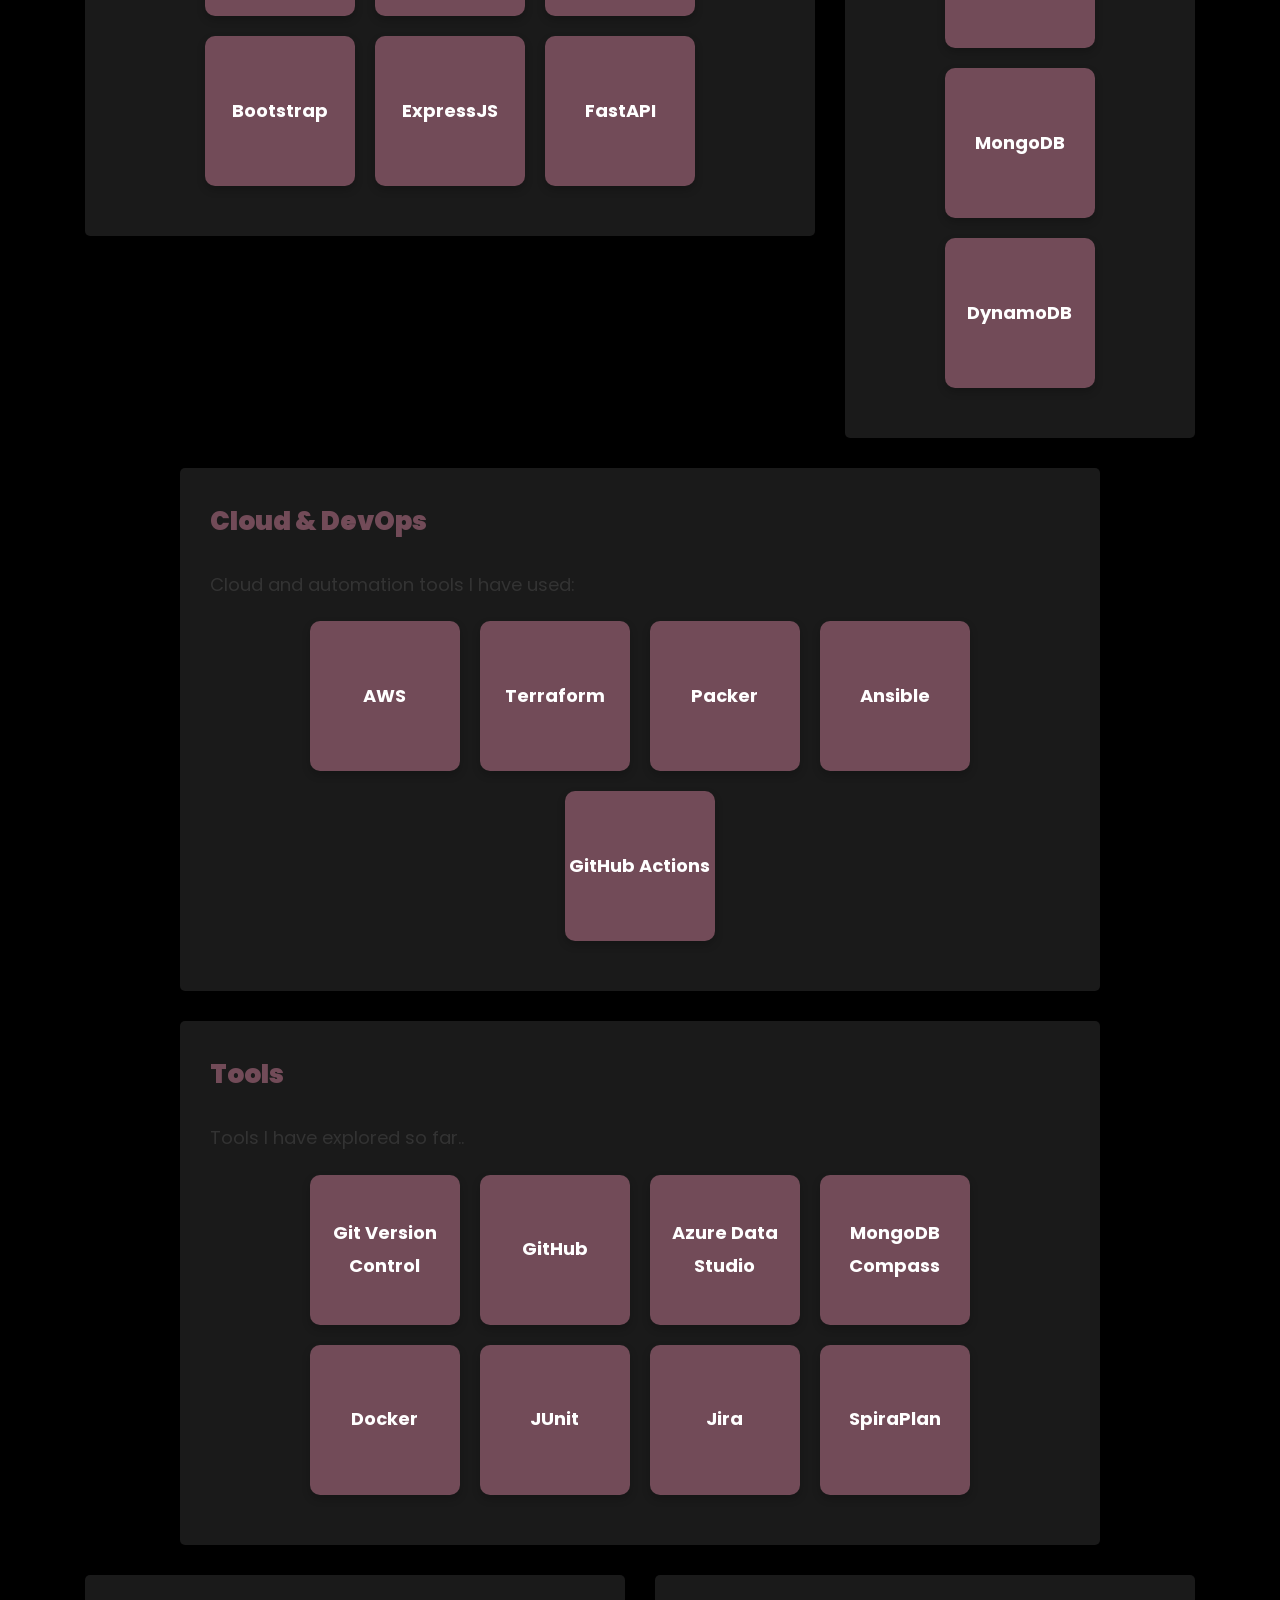
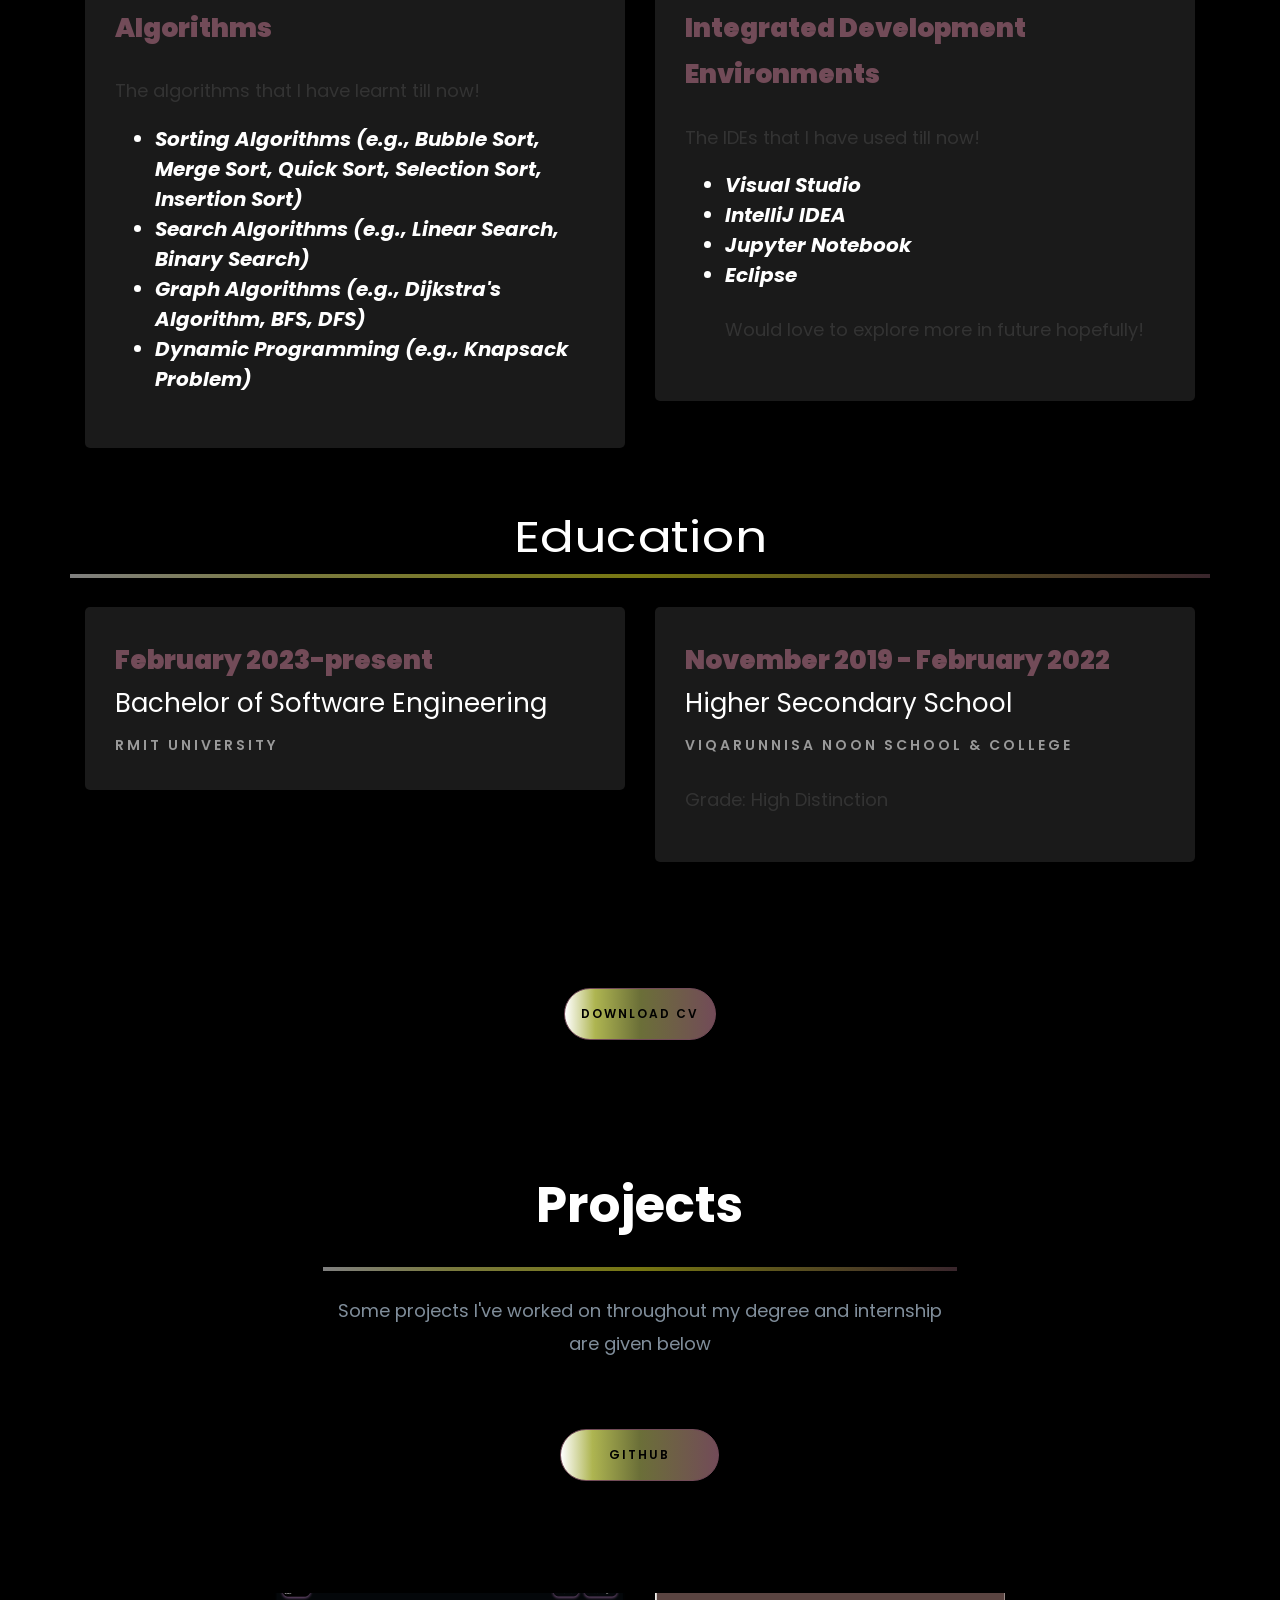
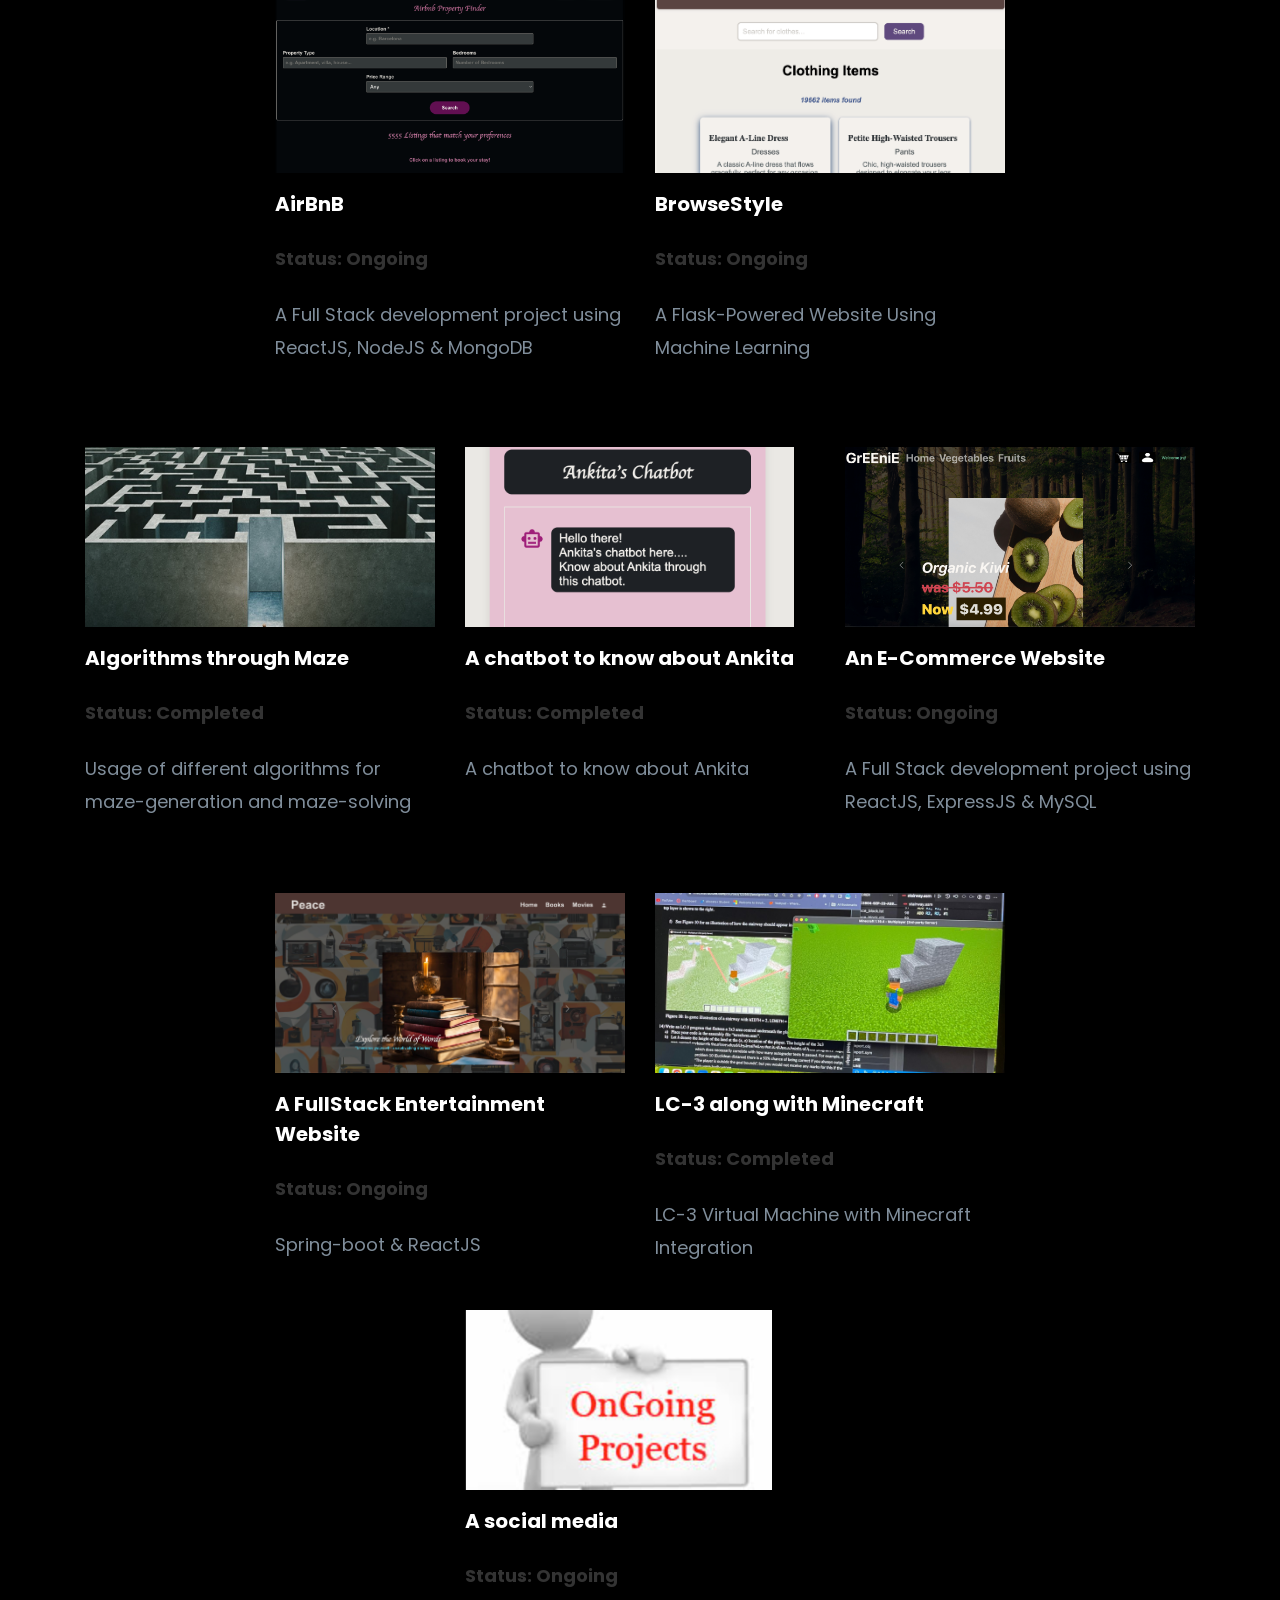
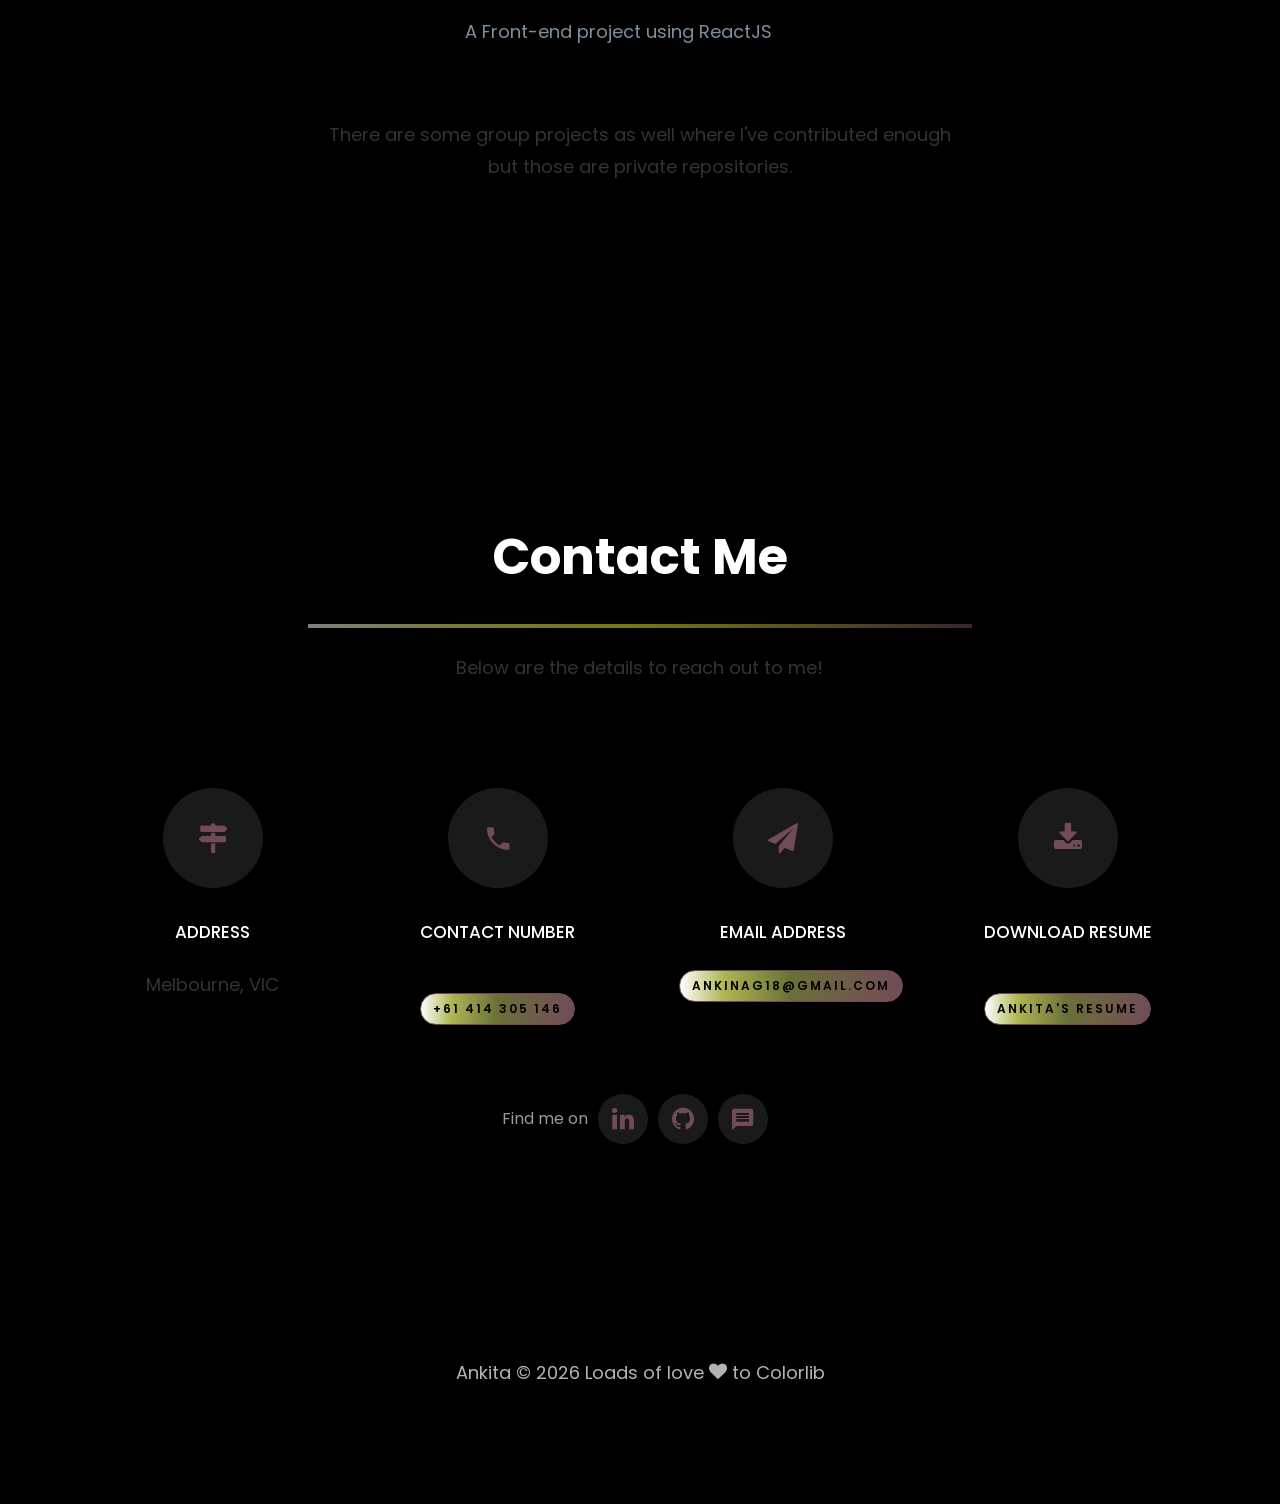
==== commit 899b9e06: "added the new proejct and skills" ====
--- a/index.html
+++ b/index.html
@@ -448,6 +448,23 @@
 			background: #724b58;
 			transform: scale(1.05);
 		}
+
+		/* video box (only used if you add a demo video to the capstone card) */
+		.video-wrap {
+			position: relative;
+			width: 100%;
+			padding-top: 56.25%;
+		}
+
+		.video-wrap iframe,
+		.video-wrap video {
+			position: absolute;
+			top: 0;
+			left: 0;
+			width: 100%;
+			height: 100%;
+			border: 0;
+		}
 	</style>
 
 
@@ -554,6 +571,8 @@
 									// Create an array of typing text
 									const typingTexts = [
 										'Learning through errors! ',
+										'A Cloud & DevOps Enthusiast    ',
+										'An AI / ML Learner    ',
 										'A Techsavvy    ',
 										'A Programmer   ',
 										'A Student   ',
@@ -635,6 +654,7 @@
 											<li class="d-flex"><span>Institution : </span><b> RMIT University </b></li>
 											<li class="d-flex"><span>Start of Degree:</span> <span>February 2023</span></li>
 											<li class="d-flex"><span>Language:</span> <span>Bengali, English</span></li>
+											<li class="d-flex"><span>Career Focus:</span> <span>Cloud / DevOps, AI / ML Engineering</span></li>
 											<li class="d-flex"><span>Other Skills:</span> <span>Microsoft Office, Problem-solving,
 													Communication,
 													Customer Service, Coordination</span></li>
@@ -661,27 +681,31 @@
 								</div>
 
 								<!-- Paragraph content will be visible after hover and flipping effect applied -->
-								<p>I am an international student in Australia, currently in my forth year of Bachelor of Software
-									Engineering degree at RMIT. My university has been a great help in building both my theoretical and
-									practical skills. I've gained valuable hands-on experience through various projects and full-time internship opportunity,
-									which are essential for any job. For example, I learned <b
-										style="font-family: monospace; color: #724b58;"> ReactJS, ExpressJS, and MySQL </b>, while creating
-									a functional website.
-
-									In my previous semesters, I took a course called Software Engineering Process and Tools where I was
-									allocated in a group of six. We used <b style="font-family: monospace; color: #724b58;">Spring-Boot,
-										Java </b> to build an application from scratch which involved gathering <b
-										style="font-family: monospace; color: #724b58;">requirements, creating sprints, </b> and completing
-									tasks for each sprint to deliver a fully functional website. That project taught me the importance of
-									completing tasks on time and dealing with challenges such as miscommunication within the team, and the
-									need to adapt quickly to unexpected changes.
-
-									Outside academics, I’ve participated in team-based work through my role as a casual employee at Spark
-									Event Group. This experience has greatly improved my communication skills, which are highly valued in
-									today’s job market.
-
-									<b style="font-family: monospace; color: #724b58;"> 💻 I am looking for opportunities to learn,
-										innovate, and challenge myself </b>🚀
+								<p>I am an international student in Australia and a final-year Bachelor of Software Engineering student at RMIT
+									University. I enjoy building things that work from start to finish, and I am aiming for a career in
+									<b style="font-family: monospace; color: #724b58;">cloud / DevOps and AI / ML engineering</b>.
+
+									I have worked full-time as an intern in RMIT IT Services' Digital Research team, where I automate
+									deployments and testing with <b style="font-family: monospace; color: #724b58;">PowerShell, Python,
+										Ansible and Robot Framework</b>. For my capstone, I built the <b
+										style="font-family: monospace; color: #724b58;">RACE Image Factory</b>, an automated pipeline that
+									creates AWS machine images using <b style="font-family: monospace; color: #724b58;">Packer, Ansible,
+										Terraform and GitHub Actions</b>.
+
+									Alongside this, I build my own projects, such as full-stack apps with <b
+										style="font-family: monospace; color: #724b58;">ReactJS, ExpressJS and MySQL</b> and AI apps with
+									<b style="font-family: monospace; color: #724b58;">FastAPI and Docker</b>.
+
+									In my course Software Engineering Process and Tools, I worked in a team of six using <b
+										style="font-family: monospace; color: #724b58;">Spring Boot and Java</b> to build an application from
+									scratch. We gathered requirements, planned sprints and delivered the work of each sprint. This taught me to
+									finish tasks on time, communicate clearly, and adapt quickly when plans change.
+
+									Outside university, I work as a casual employee at Spark Event Group, which has strengthened my
+									communication and teamwork skills.
+
+									<b style="font-family: monospace; color: #724b58;"> 💻 I am looking for graduate opportunities where I
+										can learn, build and take on new challenges </b>🚀
 								</p>
 
 							</div>
@@ -734,7 +758,7 @@
 							team, I am responsible for automating various IT processes to enhance efficiency and reduce manual
 							workload. My key tasks include developing PowerShell for
 							deployment automation. Additionally, I employ RobotFramework for test automation to ensure the reliability
-							of our systems. My role involves integrating different technologies with existing IT infrastructure,
+							of our systems. I have also built Python tools that generate deployment and test pipelines, create Jira stories from Excel backlogs, and automate Jira and Confluence through their APIs, which has saved the team a lot of manual effort. My role involves integrating different technologies with existing IT infrastructure,
 							collaborating
 							with cross-functional teams to identify automation opportunities, and documenting processes for future
 							reference.</p>
@@ -758,6 +782,68 @@
 					</div>
 				</div>
 
+				<!-- NEW: Capstone (industry experience) -->
+				<br>
+				<div class="experience-card">
+					<div class="exp-header">
+						<h2>
+							<center><b>RACE Image Factory [Capstone]</b></center>
+						</h2>
+						<h4>
+							<center><b>RMIT University IT Services</b></center>
+						</h4>
+					</div>
+					<span class="exp-date">
+						<center>July - Nov 2026</center>
+					</span>
+					<span class="exp-location">
+						<center>Melbourne, Australia</center>
+					</span>
+					<br>
+					<span class="exp-description">
+
+						<p class="mt-5" style="color: #5f6774;">For my capstone, I built the <b> RACE Image Factory </b>for RMIT
+							IT Services: an automated pipeline that creates secure, ready-to-use AWS machine images (AMIs) for
+							researchers. A GitHub Actions workflow signs in to AWS using OIDC (no stored passwords), then Packer and
+							Ansible build the RHEL image. I added hash-based change detection: the pipeline creates a hash of the
+							Packer and Ansible files, detects when something has changed, and automatically rebuilds the image.
+							I wrote the infrastructure in Terraform (IAM, S3, KMS, CloudWatch,
+							DynamoDB) following the team's tagging standards, and saved build history in DynamoDB. I also moved
+							legacy EC2 Image Builder steps into Ansible, and designed a React + TypeScript web page so non-technical
+							users can start a build without using GitHub. I worked in sprints with the ITS team and fixed real
+							pipeline issues such as access errors and build timeouts.</p>
+					</span>
+					<br>
+
+					<div class="tech-stack">
+						<span>AWS</span>
+						<span>Packer</span>
+						<span>Ansible</span>
+						<span>Terraform</span>
+						<span>GitHub Actions</span>
+						<span>OIDC</span>
+						<span>DynamoDB</span>
+						<span>IAM</span>
+						<span>Auto Rebuild</span>
+						<span>React</span>
+						<span>TypeScript</span>
+						<span>Agile / Sprints</span>
+					</div>
+
+					<!-- Optional demo video. Uncomment ONE option (YouTube or your own file).
+					<div class="video-wrap mt-4">
+						<iframe src="https://www.youtube.com/embed/YOUR_VIDEO_ID" title="RACE Image Factory demo"
+							allow="accelerometer; autoplay; clipboard-write; encrypted-media; picture-in-picture"
+							allowfullscreen></iframe>
+					</div>
+					<div class="video-wrap mt-4">
+						<video controls preload="metadata">
+							<source src="videos/race-demo.mp4" type="video/mp4">
+						</video>
+					</div>
+					-->
+				</div>
+
 			</div>
 		</div>
 	</section>
@@ -770,7 +856,7 @@
 			<div class="row justify-content-center pb-5">
 				<div class="col-md-10 heading-section text-center ftco-animate">
 					<h2 class="mb-4">Skills</h2>
-					<p>Throughout the first two years of my degree, I have gained valuable experiences and developed a range of
+					<p>Throughout my degree and internship, I have gained valuable experience and developed a range of
 						skills in different areas, which are essential for my tech journey.</p>
 				</div>
 			</div>
@@ -858,6 +944,27 @@
 									</div>
 								</div>
 							</div>
+							<!-- NEW -->
+							<div class="flip-card">
+								<div class="flip-card-inner">
+									<div class="flip-card-front">
+										TypeScript
+									</div>
+									<div class="flip-card-back">
+										<img src="images/typescript.png" alt="TypeScript Logo">
+									</div>
+								</div>
+							</div>
+							<div class="flip-card">
+								<div class="flip-card-inner">
+									<div class="flip-card-front">
+										PowerShell
+									</div>
+									<div class="flip-card-back">
+										<img src="images/powershell.png" alt="PowerShell Logo">
+									</div>
+								</div>
+							</div>
 
 
 						</div>
@@ -925,6 +1032,17 @@
 									</div>
 								</div>
 							</div>
+							<!-- NEW -->
+							<div class="flip-card">
+								<div class="flip-card-inner">
+									<div class="flip-card-front">
+										FastAPI
+									</div>
+									<div class="flip-card-back">
+										<img src="images/fastapi.png" alt="FastAPI Logo">
+									</div>
+								</div>
+							</div>
 						</div>
 					</div>
 				</div>
@@ -956,15 +1074,89 @@
 									</div>
 								</div>
 							</div>
-
-						</div>
-					</div>
-				</div>
-
-
-
-
-			</div>
+							<!-- NEW -->
+							<div class="flip-card">
+								<div class="flip-card-inner">
+									<div class="flip-card-front">
+										DynamoDB
+									</div>
+									<div class="flip-card-back">
+										<img src="images/dynamodb.png" alt="DynamoDB Logo">
+									</div>
+								</div>
+							</div>
+
+						</div>
+					</div>
+				</div>
+
+
+
+
+			</div>
+
+			<!-- NEW: Cloud & DevOps -->
+			<div class="row justify-content-center">
+				<div class="col-md-10">
+					<div class="resume-wrap ftco-animate">
+						<span class="date">Cloud &amp; DevOps</span>
+						<p class="mt-4">Cloud and automation tools I have used:</p>
+						<div class="flip-card-container">
+							<div class="flip-card">
+								<div class="flip-card-inner">
+									<div class="flip-card-front">
+										AWS
+									</div>
+									<div class="flip-card-back">
+										<img src="images/aws.png" alt="AWS Logo">
+									</div>
+								</div>
+							</div>
+							<div class="flip-card">
+								<div class="flip-card-inner">
+									<div class="flip-card-front">
+										Terraform
+									</div>
+									<div class="flip-card-back">
+										<img src="images/terraform.png" alt="Terraform Logo">
+									</div>
+								</div>
+							</div>
+							<div class="flip-card">
+								<div class="flip-card-inner">
+									<div class="flip-card-front">
+										Packer
+									</div>
+									<div class="flip-card-back">
+										<img src="images/packer.png" alt="Packer Logo">
+									</div>
+								</div>
+							</div>
+							<div class="flip-card">
+								<div class="flip-card-inner">
+									<div class="flip-card-front">
+										Ansible
+									</div>
+									<div class="flip-card-back">
+										<img src="images/ansible.png" alt="Ansible Logo">
+									</div>
+								</div>
+							</div>
+							<div class="flip-card">
+								<div class="flip-card-inner">
+									<div class="flip-card-front">
+										GitHub Actions
+									</div>
+									<div class="flip-card-back">
+										<img src="images/gh-actions.png" alt="GitHub Actions Logo">
+									</div>
+								</div>
+							</div>
+						</div>
+					</div>
+				</div>
+			</div>
+
 			<div class="row justify-content-center">
 				<div class="col-md-10">
 					<div class="resume-wrap ftco-animate">
@@ -1156,8 +1348,7 @@
 				<div class="col-md-7 heading-section text-center ftco-animate">
 					<h2 class="mb-4">Projects</h2>
 					<div class="underline"></div>
-					<p style="color: rgb(128, 142, 155);"> Some projects I've worked on over the past two years during my academic
-						career are given below </p>
+					<p style="color: rgb(128, 142, 155);"> Some projects I've worked on throughout my degree and internship are given below </p>
 					<br>
 					<p><a href="https://github.com/users/Ankita001812/achievements/quickdraw"
 							class="btn btn-primary py-3 px-5">GitHub</a></p>
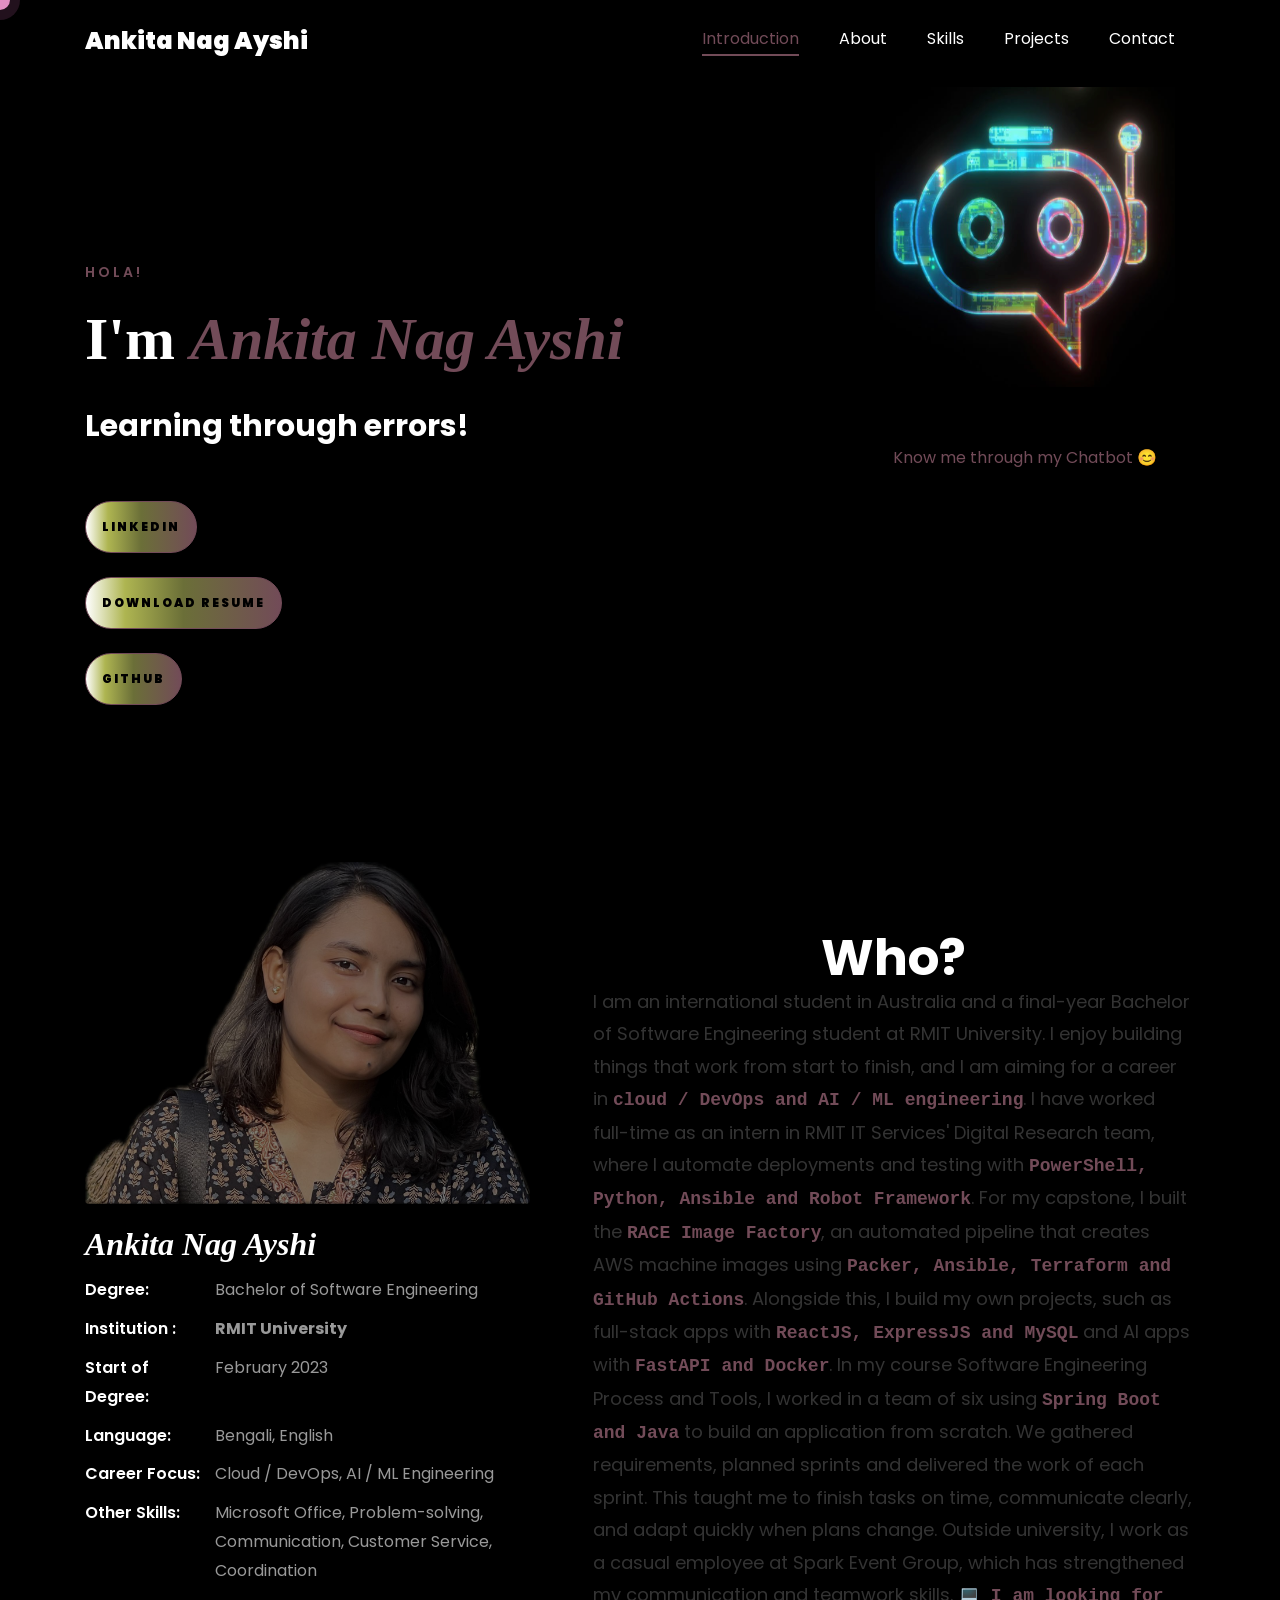
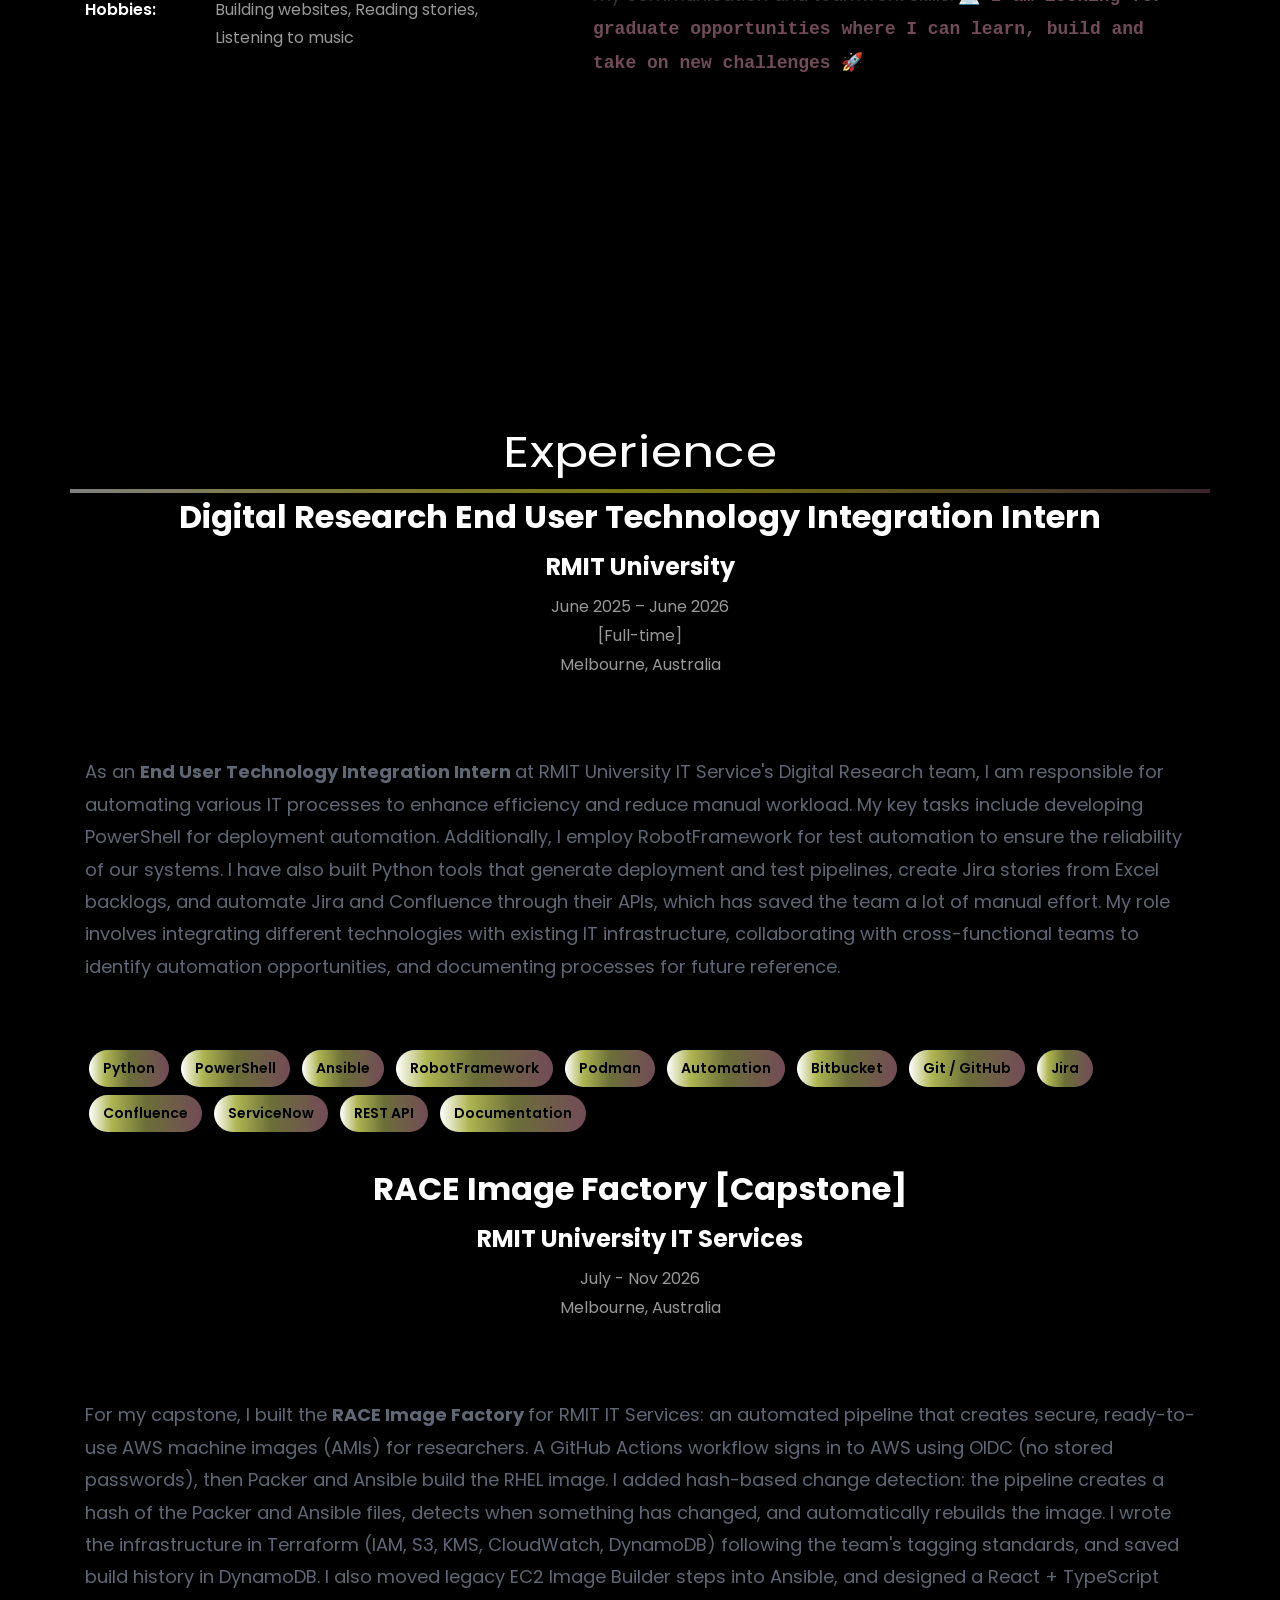
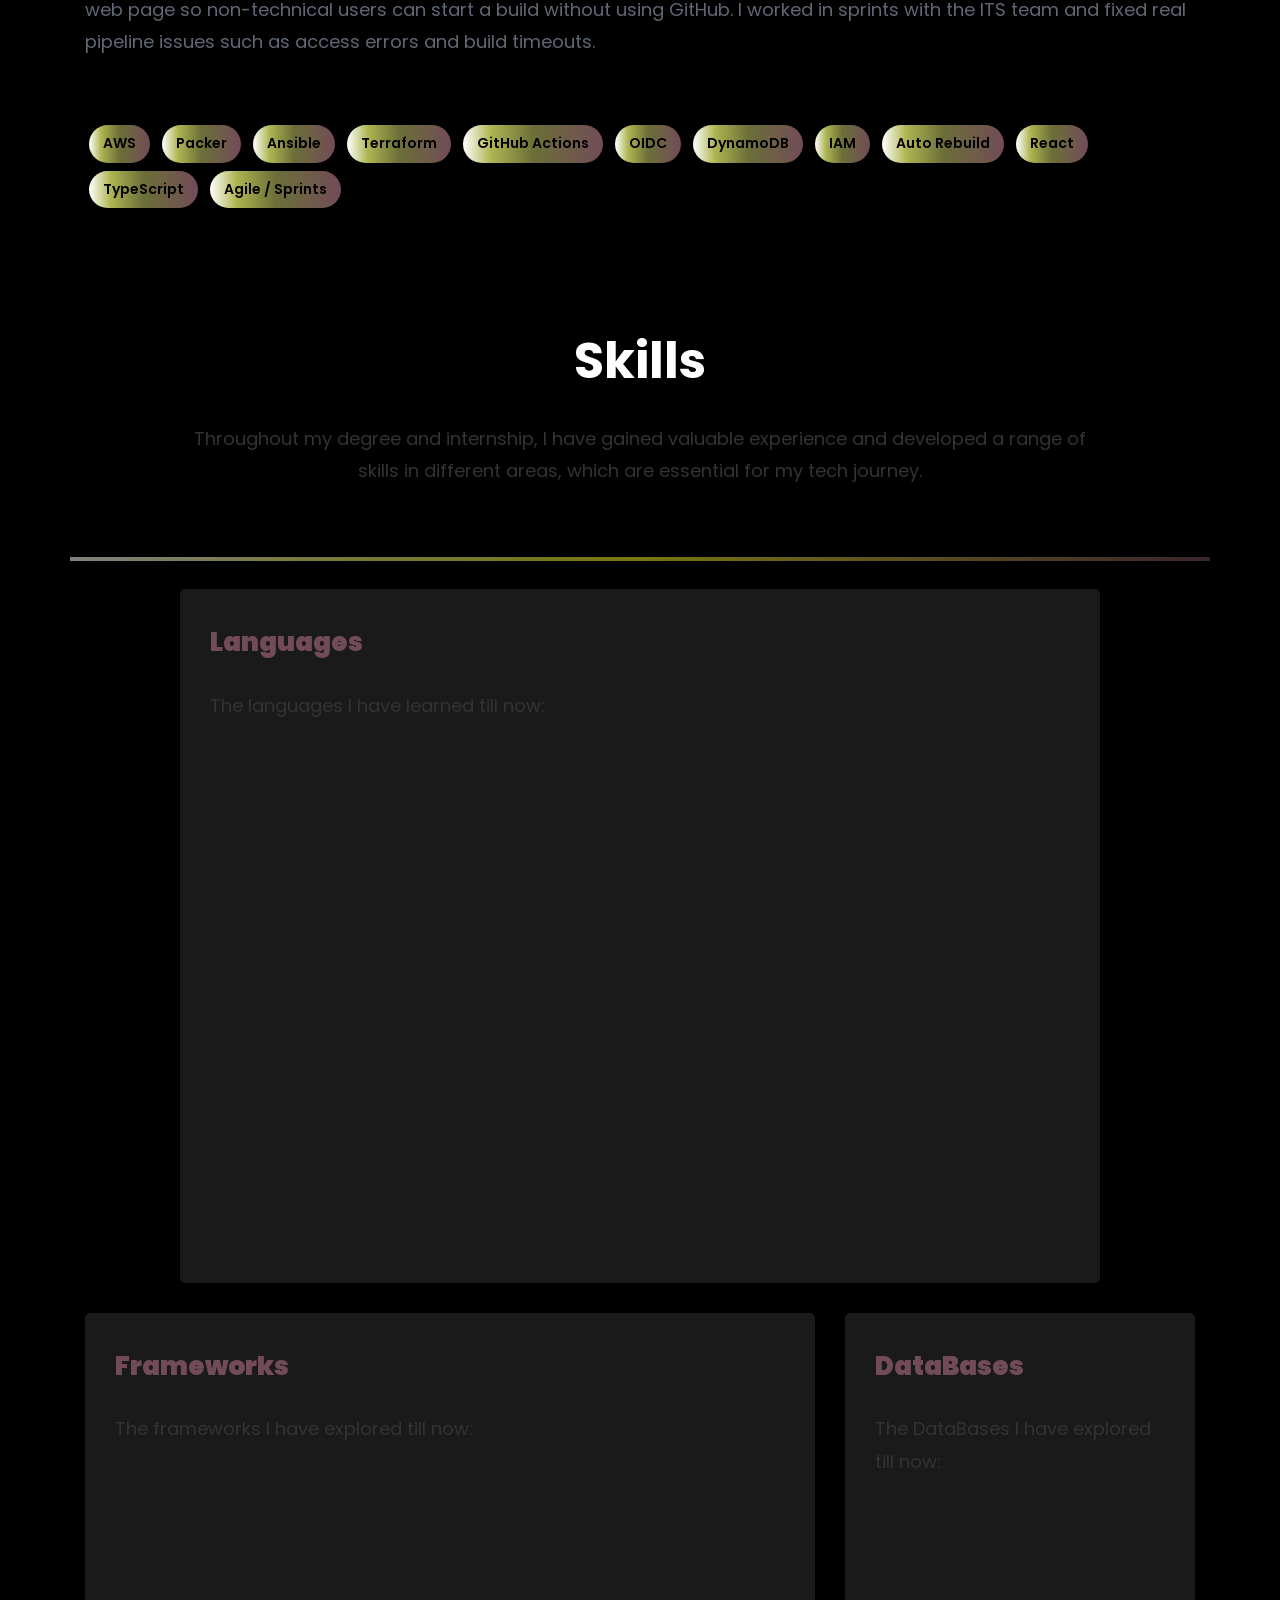
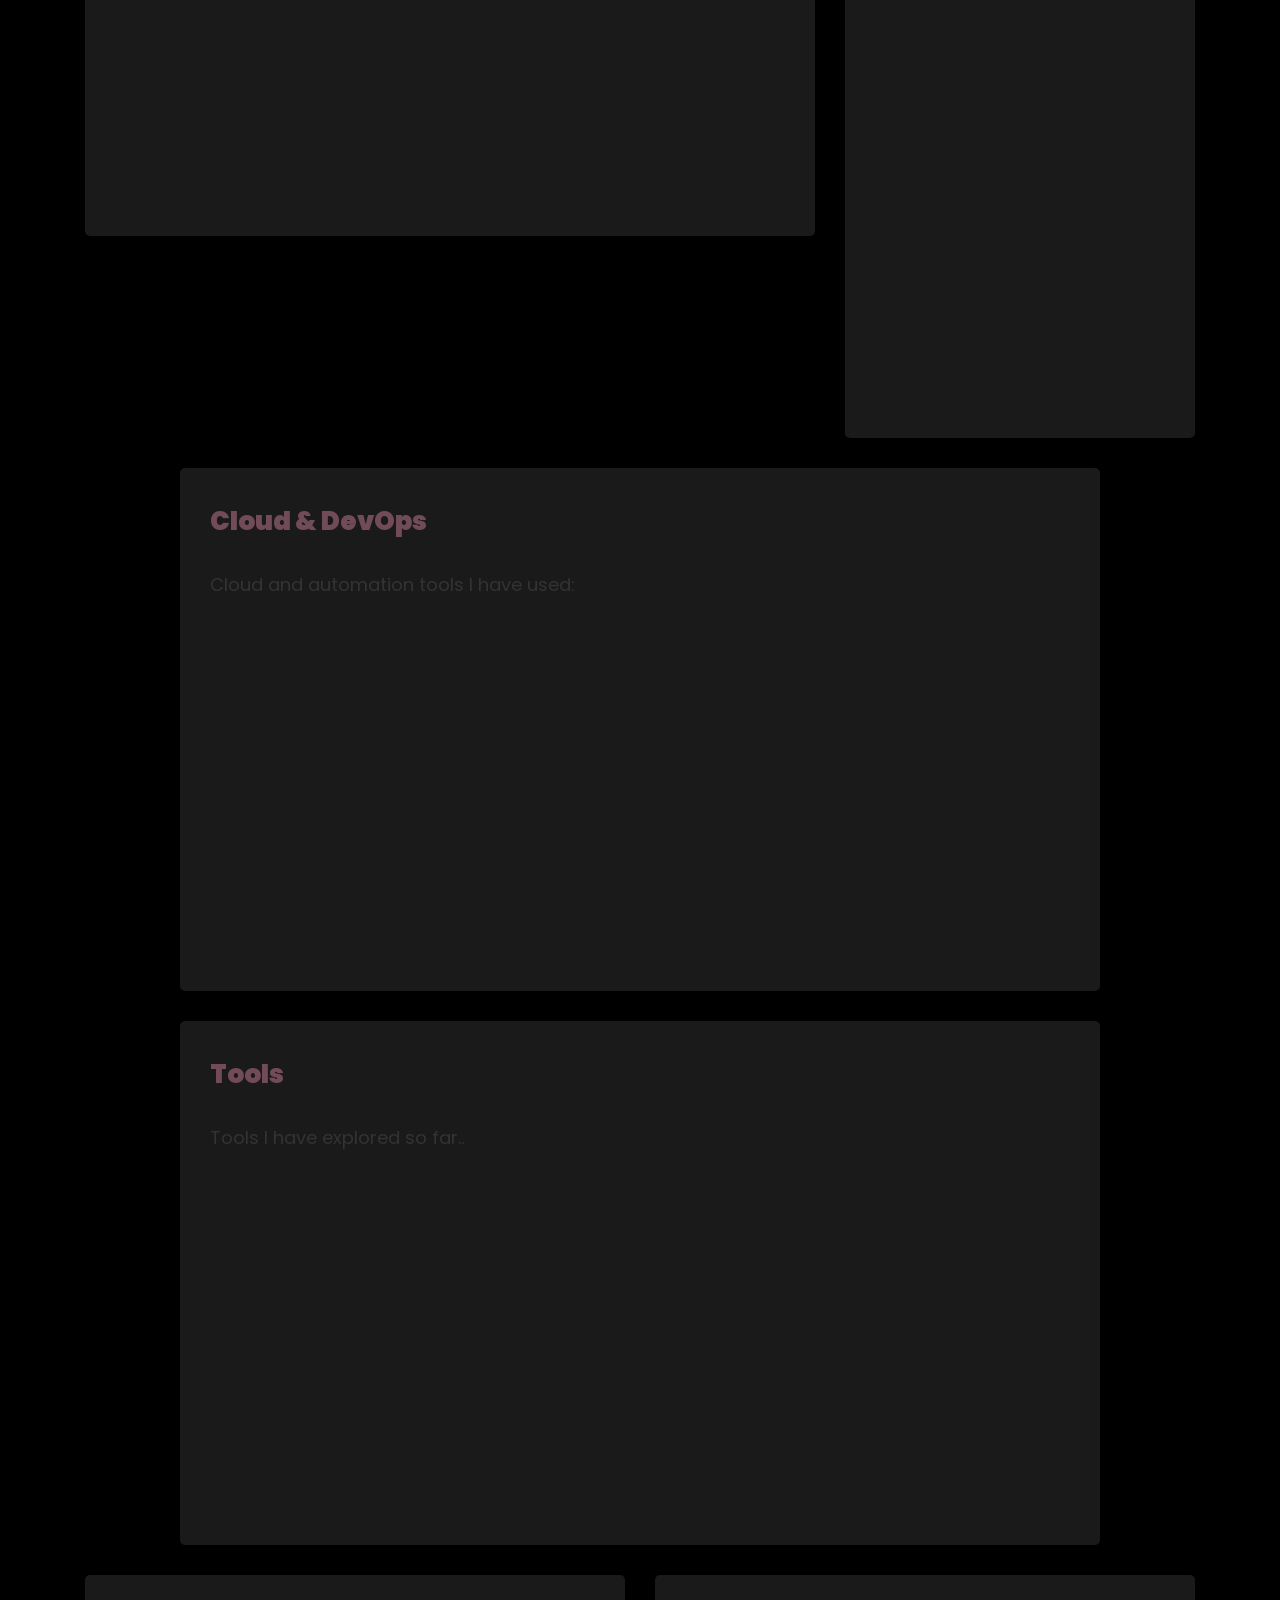
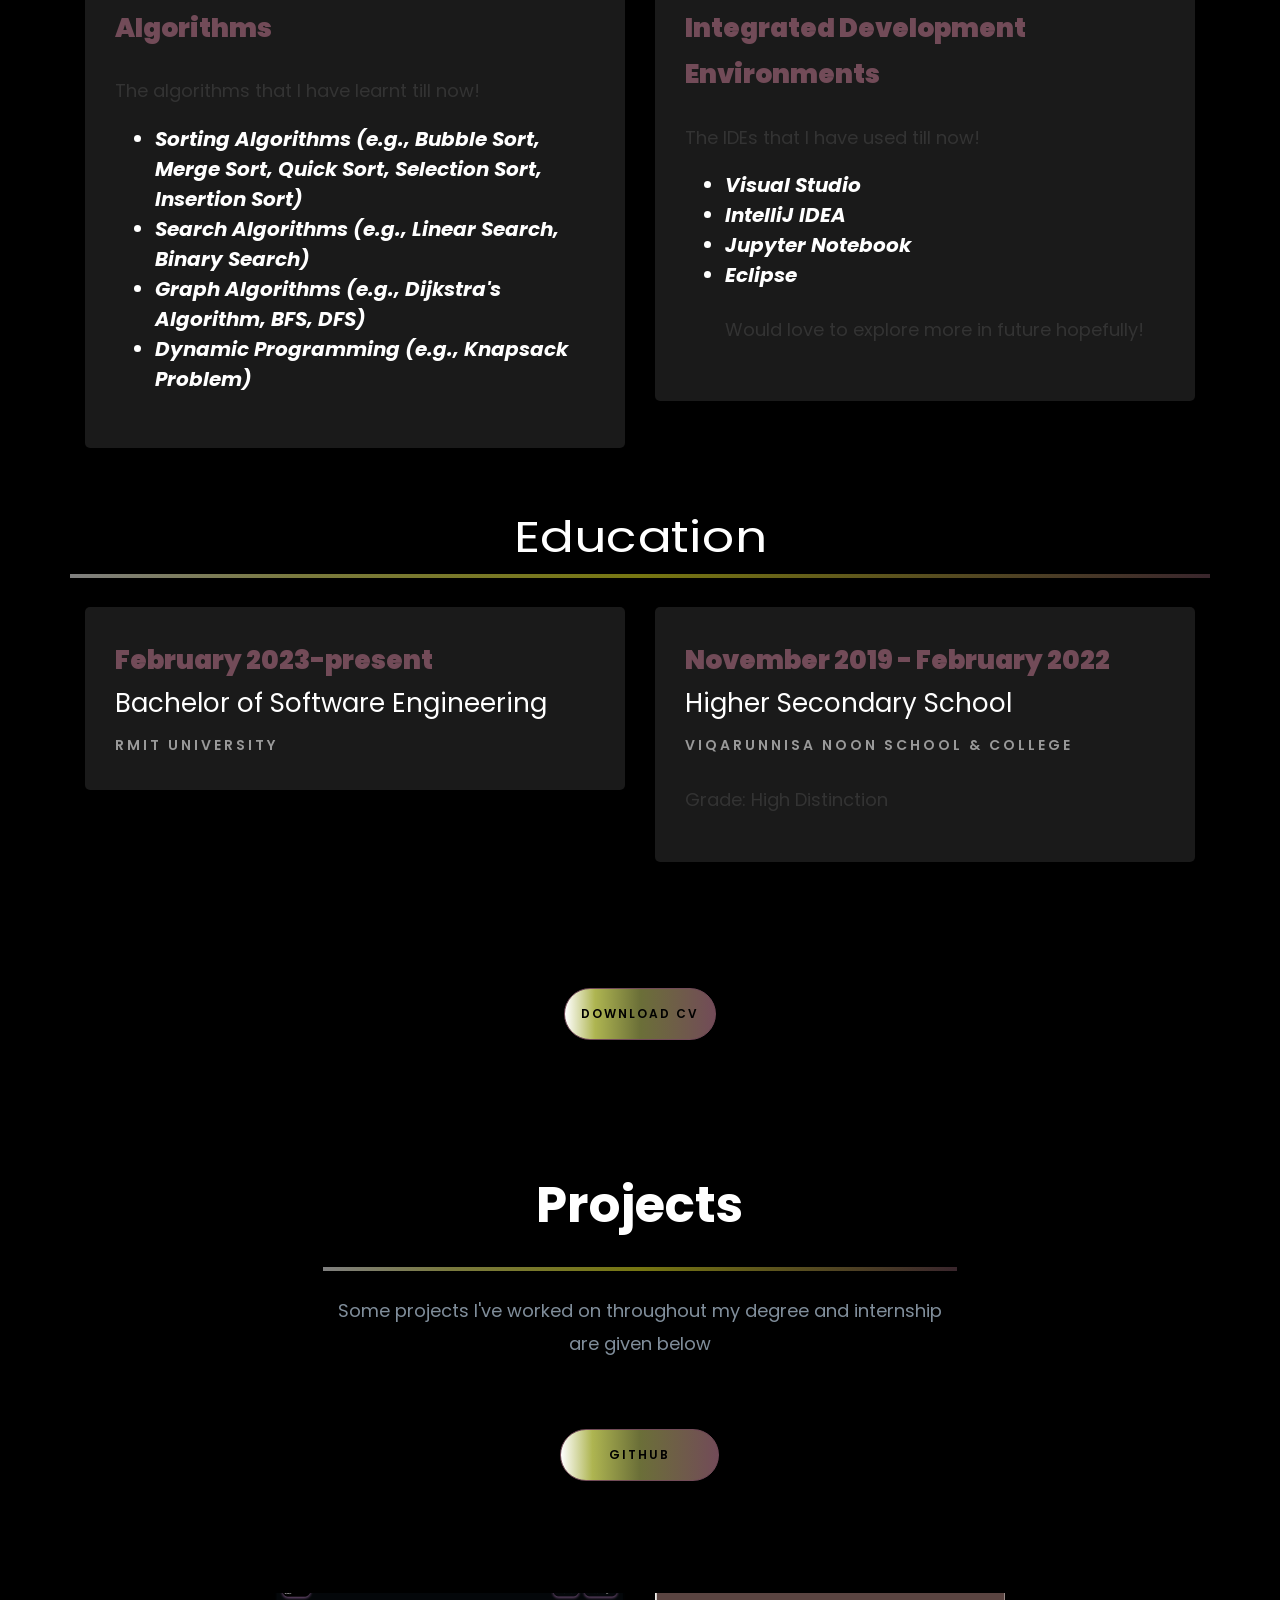
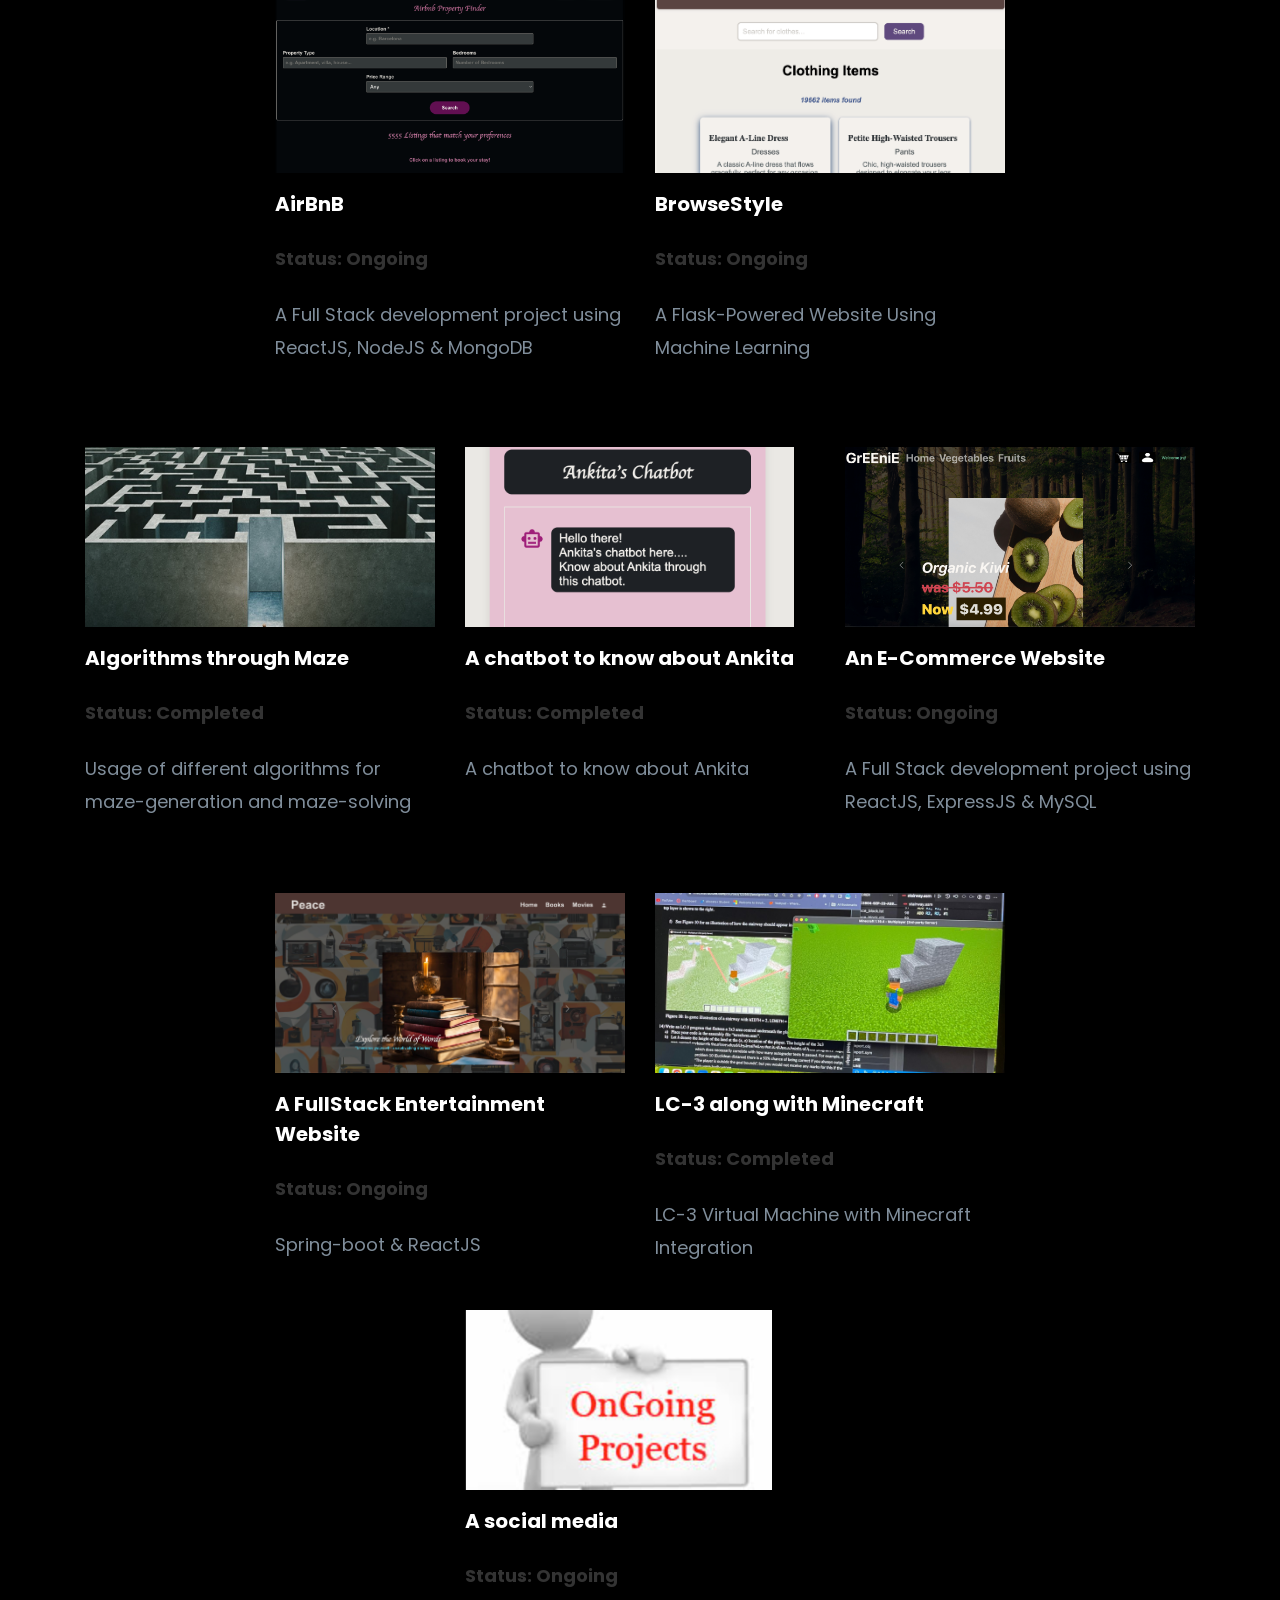
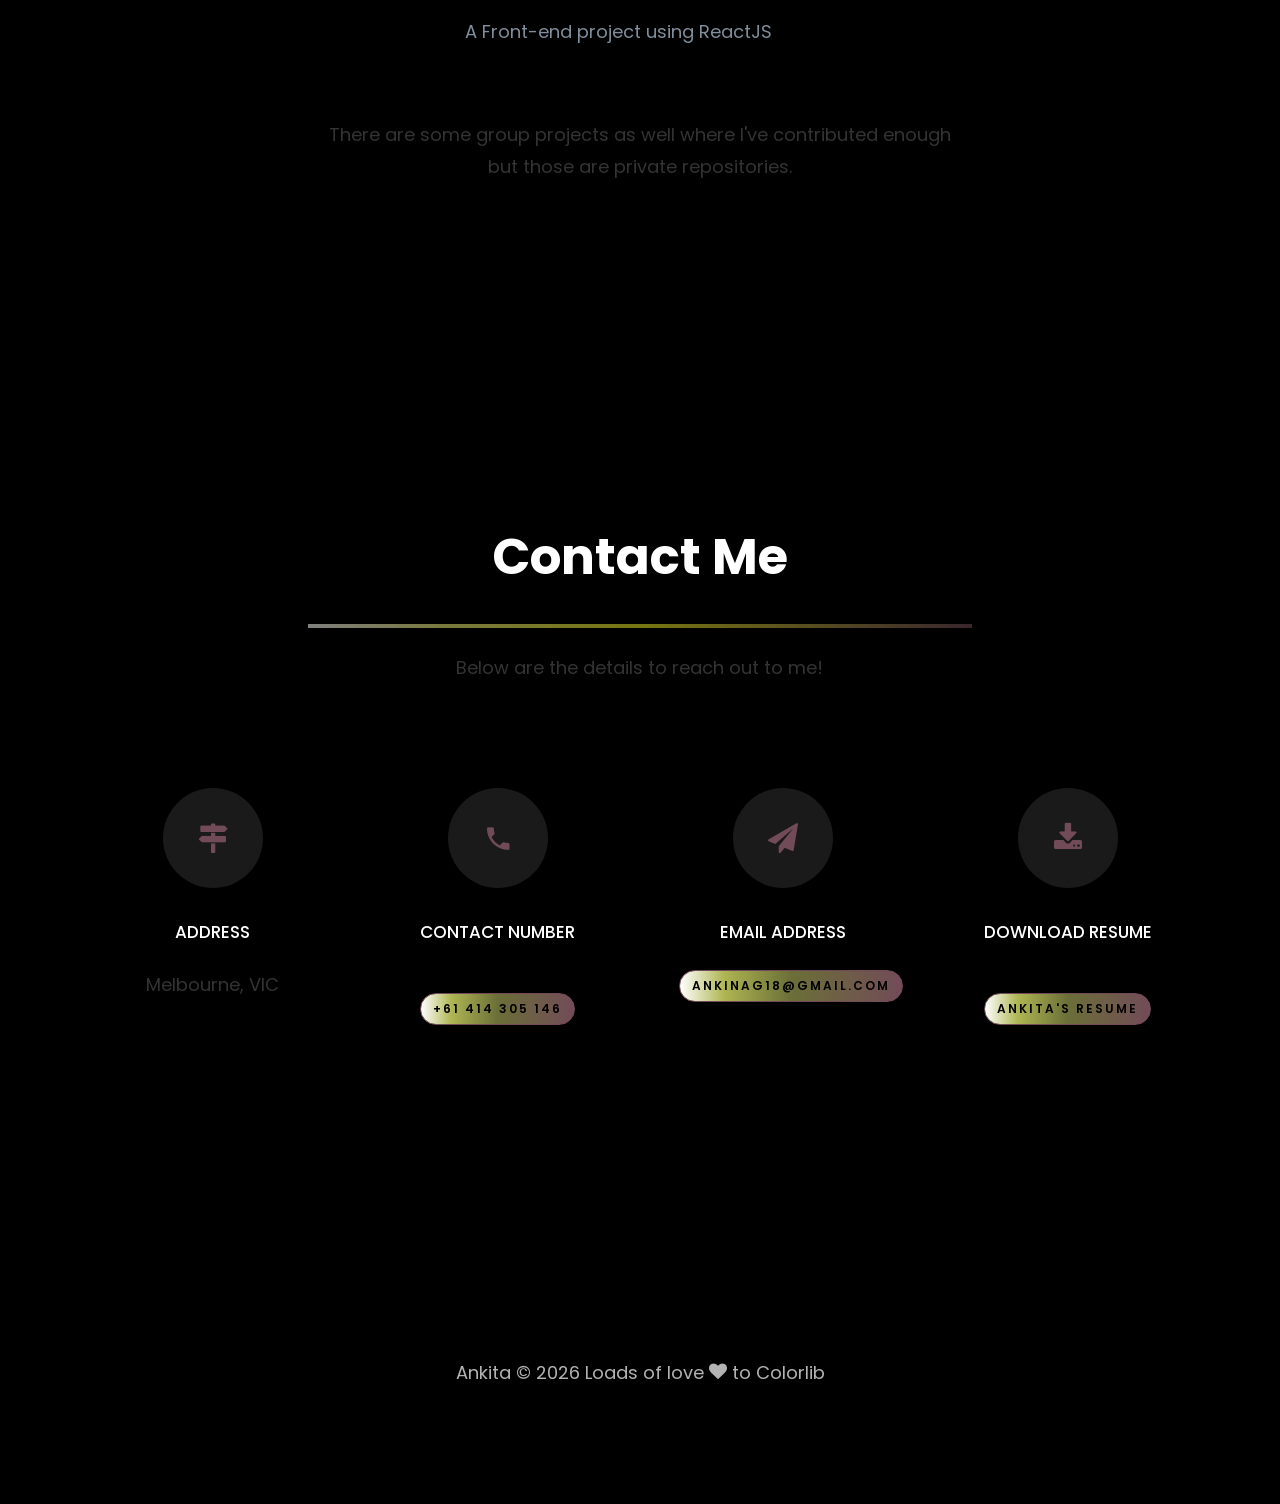
==== commit 17ad3eb9: "updated the CV" ====
--- a/index.html
+++ b/index.html
@@ -557,7 +557,7 @@
 									<a href="https://www.linkedin.com/in/ankita-nag-ayshi/"
 										class="btn btn-primary py-3 px-3 mt-4"><b>LinkedIn</b></a>
 									<br>
-									<a href="Ankita_CV.pdf" download="Ankita_Nag_Ayshi_Resume.pdf"
+									<a href="Ankita_Nag_CV.pdf" download="Ankita_Nag_Ayshi_Resume.pdf"
 										class="btn btn-primary py-3 px-3 mt-4"><b>Download Resume</b></a>
 									<br>
 									<a href="https://github.com/Ankita001812" class="btn btn-primary py-3 px-3 mt-4"><b>GitHub</b></a>
@@ -1329,7 +1329,7 @@
 
 		<div class="row justify-content-center mt-5">
 			<div class="col-md-6 text-center ftco-animate">
-				<p><a href="Ankita_CV.pdf" download="Ankita_Nag_Ayshi_Resume.pdf"
+				<p><a href="Ankita_Nag_CV.pdf" download="Ankita_Nag_Ayshi_Resume.pdf"
 						class="btn btn-primary py-3 px-3 mt-4">Download
 						CV</a></p>
 			</div>
@@ -1550,7 +1550,7 @@
 							<span class="icon-download"></span>
 						</div>
 						<h3 class="mb-4">Download Resume</h3>
-						<p><a href="Ankita_CV.pdf" download="Ankita_Nag_Ayshi_Resume.pdf" class="btn btn-primary mt-4">
+						<p><a href="Ankita_Nag_CV.pdf" download="Ankita_Nag_Ayshi_Resume.pdf" class="btn btn-primary mt-4">
 								Ankita's
 								Resume
 							</a></p>
